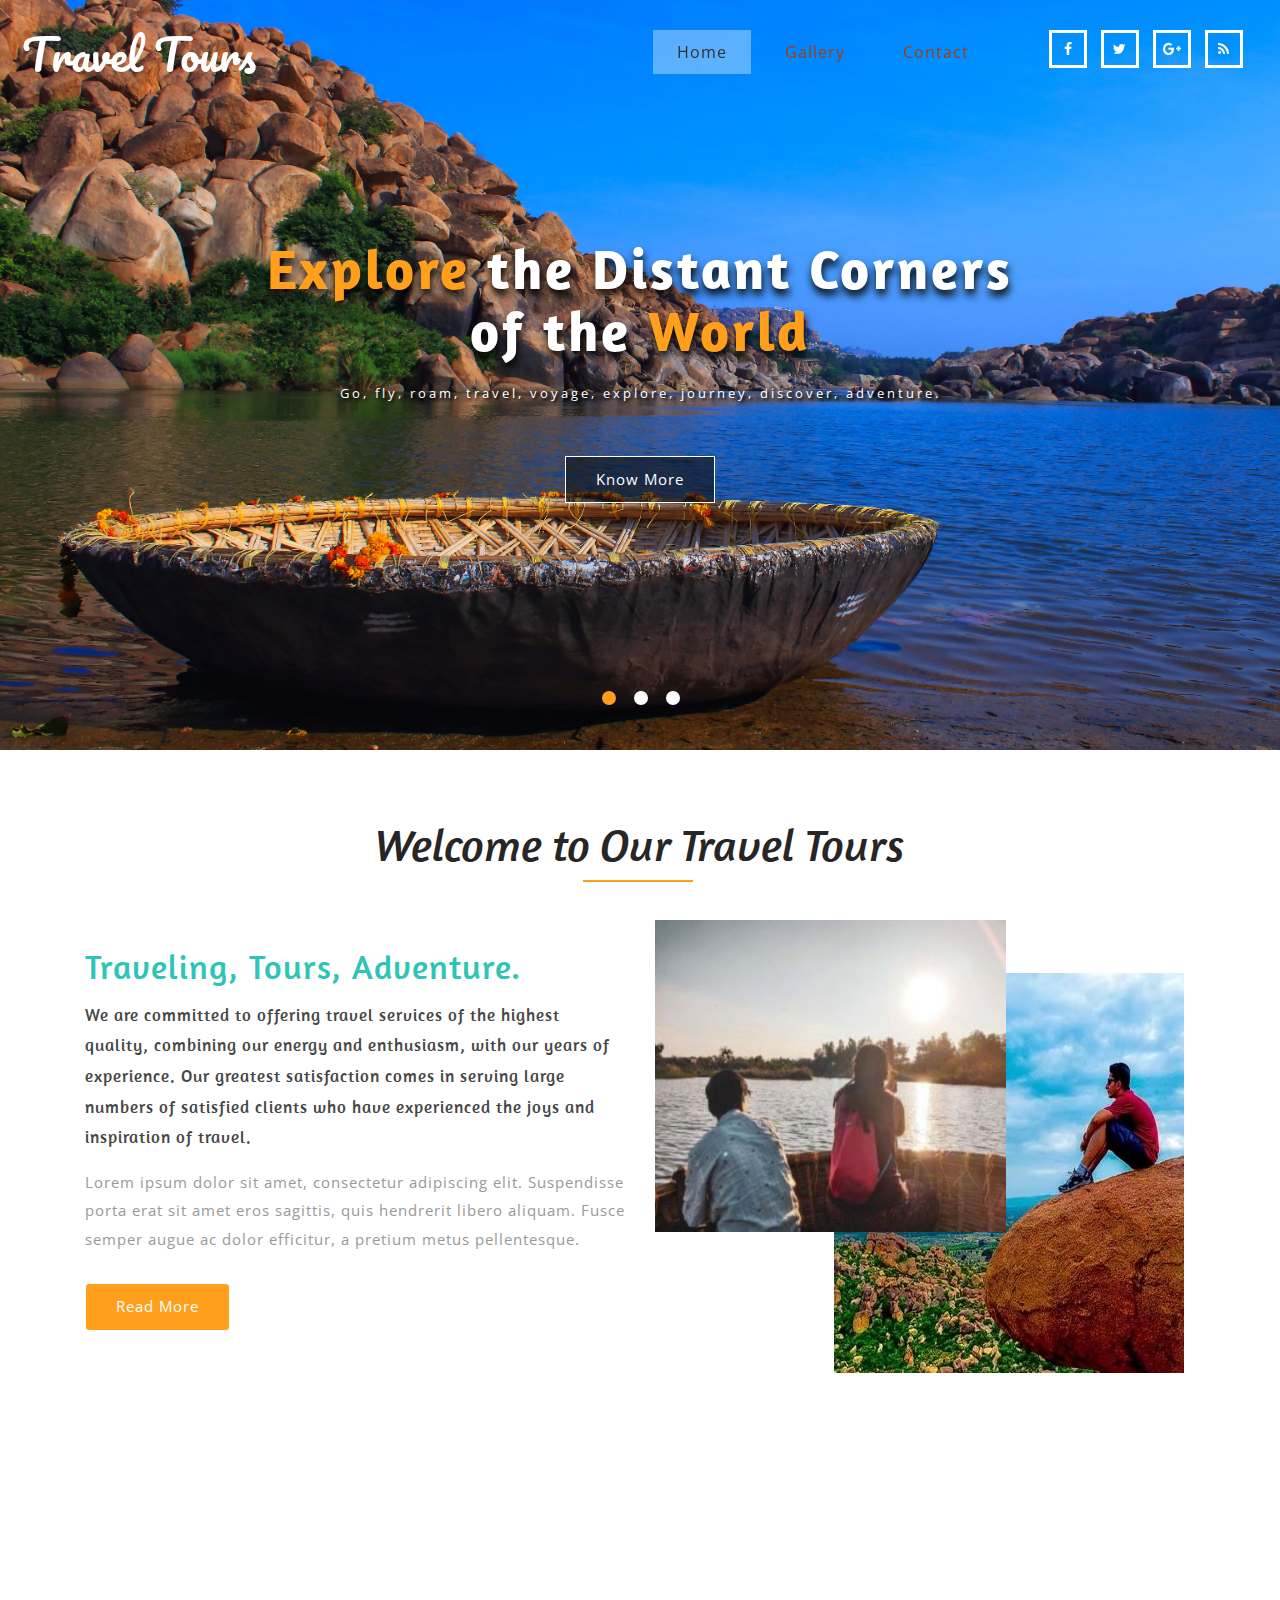
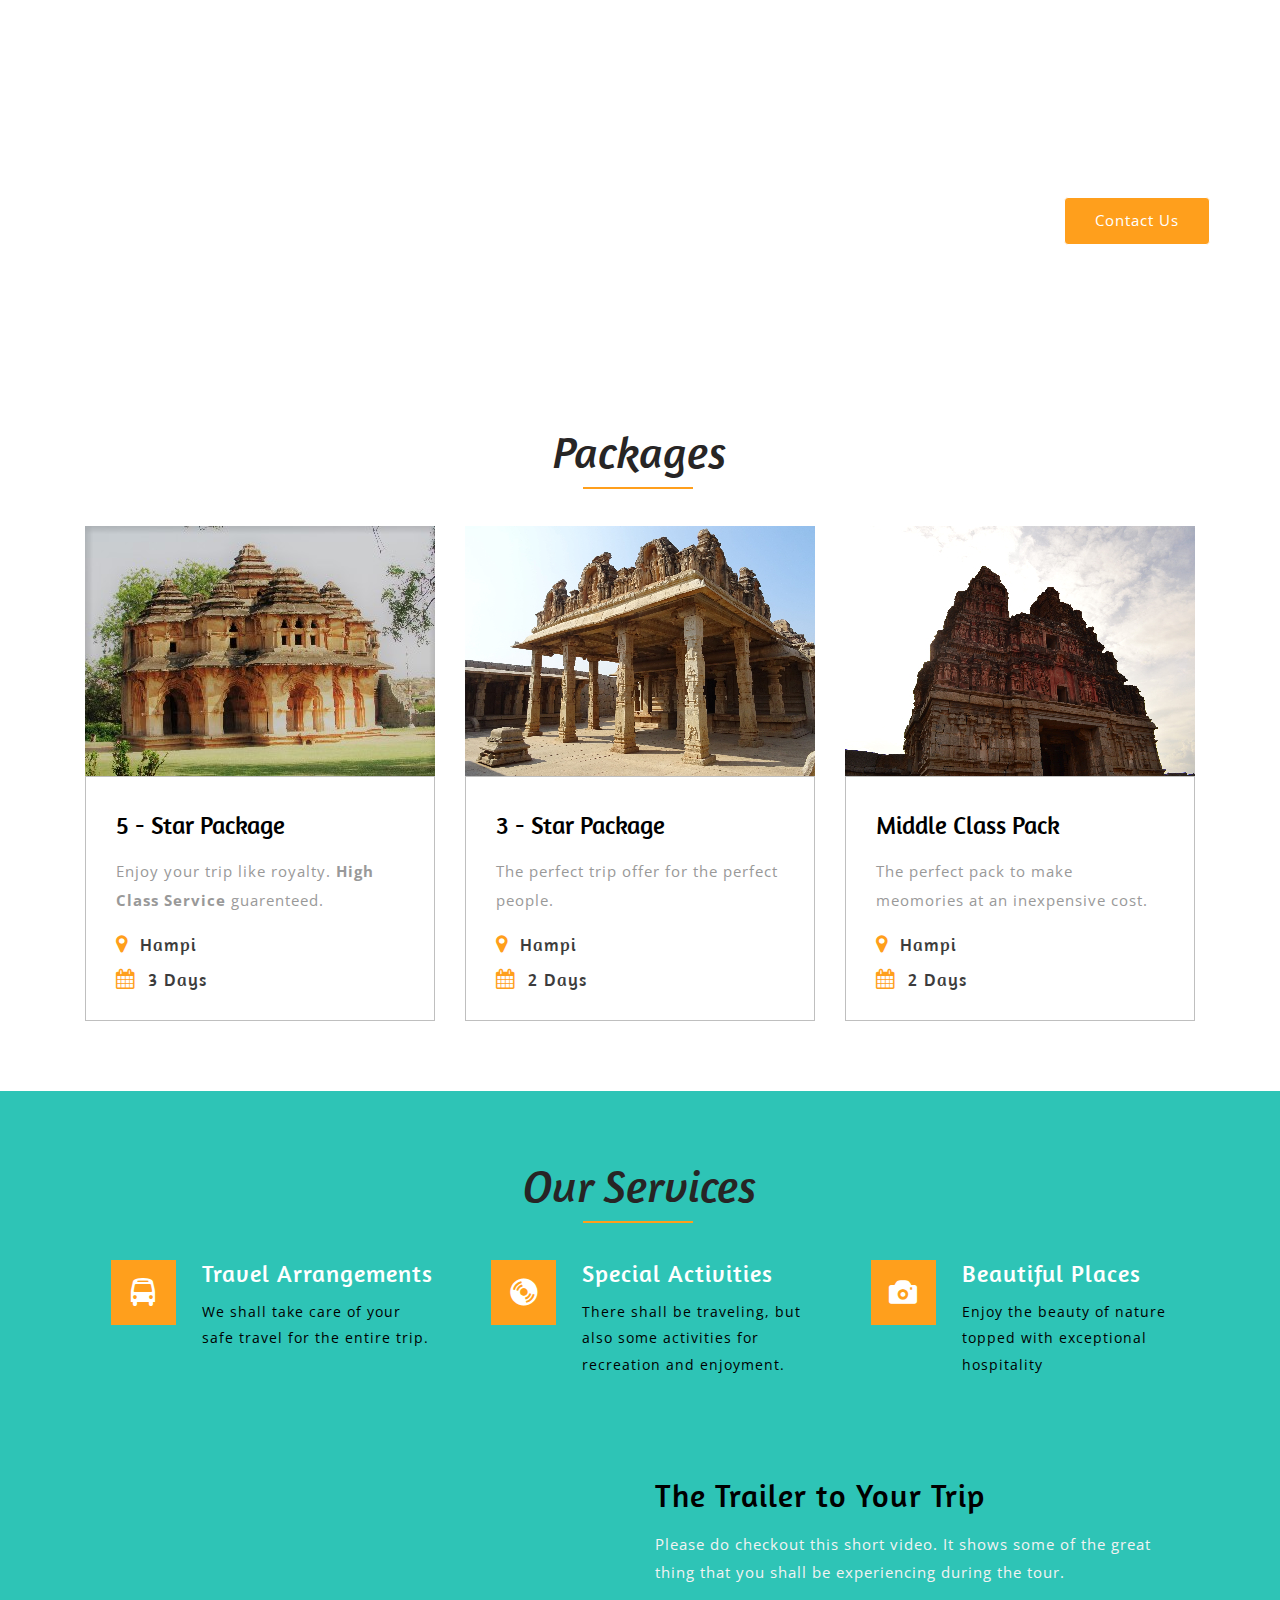
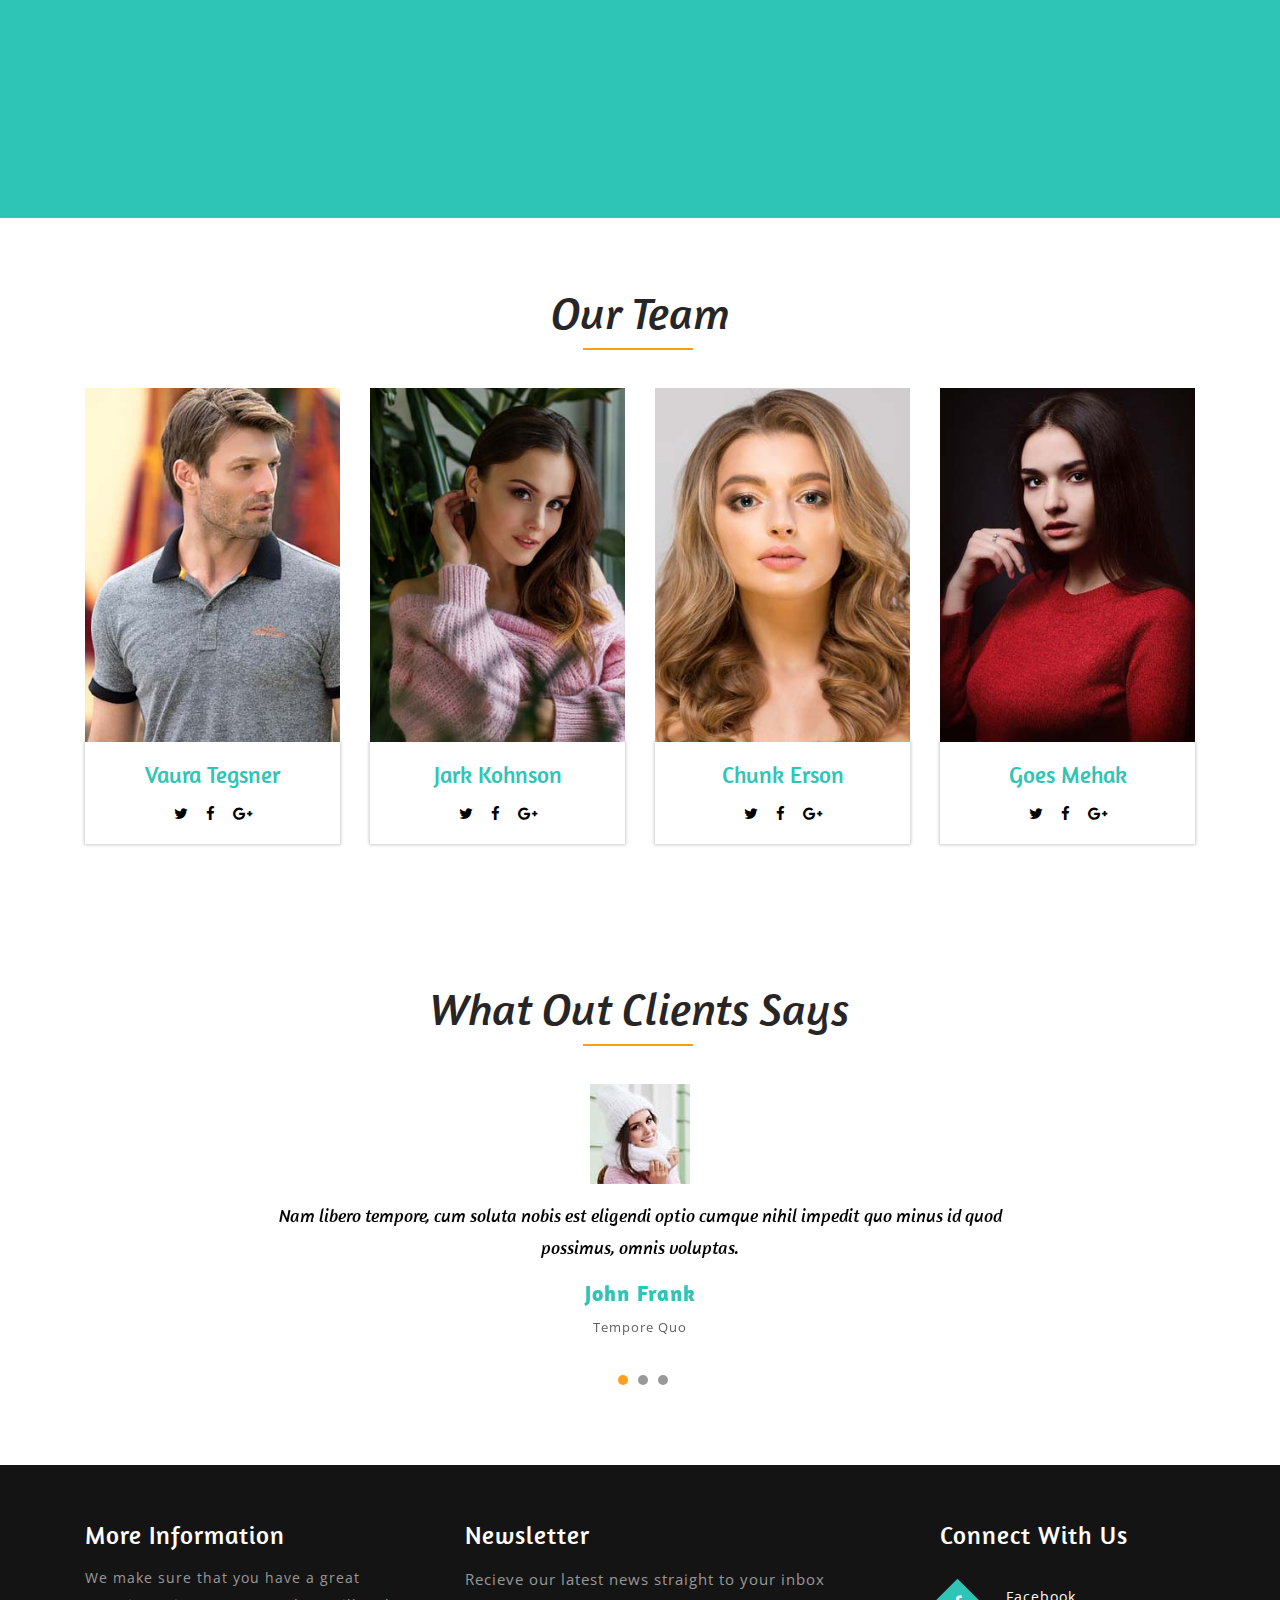
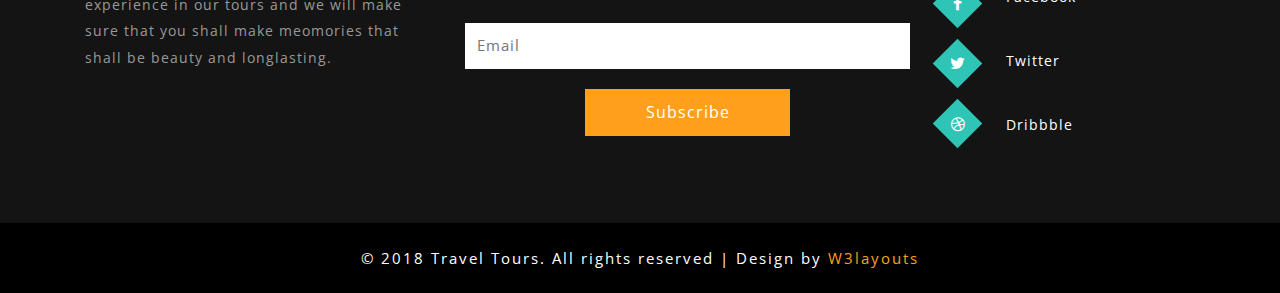
==== index.html @ 4c0ab19a "Add files via upload" ====
<!--
Author: W3layouts
Author URL: http://w3layouts.com
License: Creative Commons Attribution 3.0 Unported
License URL: http://creativecommons.org/licenses/by/3.0/
-->

<!DOCTYPE html>
<html lang="zxx">

<head>
	<title>Travel Tours Travel Category Bootstrap Responsive Web Template | Home :: W3layouts</title>
	<!-- Meta tag Keywords -->
	<meta name="viewport" content="width=device-width, initial-scale=1">
	<meta charset="UTF-8" />
	<meta name="keywords" content="Travel Tours Responsive web template, Bootstrap Web Templates, Flat Web Templates, Android Compatible web template, Smartphone Compatible web template, free webdesigns for Nokia, Samsung, LG, SonyEricsson, Motorola web design"
	/>
	<script>
		addEventListener("load", function () {
			setTimeout(hideURLbar, 0);
		}, false);

		function hideURLbar() {
			window.scrollTo(0, 1);
		}
	</script>
	<!--// Meta tag Keywords -->

	<!-- Custom-Files -->
	<link rel="stylesheet" href="css/bootstrap.css">
	<!-- Bootstrap-Core-CSS -->
	<link rel="stylesheet" href="css/style.css" type="text/css" media="all" />
	<!-- Style-CSS -->
	<link href="css/font-awesome.css" rel="stylesheet">
	<!-- Font-Awesome-Icons-CSS -->
	<!-- //Custom-Files -->

	<!-- Web-Fonts -->
	<link href="//fonts.googleapis.com/css?family=Pacifico&amp;subset=cyrillic,latin-ext,vietnamese" rel="stylesheet">
	<link href="//fonts.googleapis.com/css?family=Amaranth:400,400i,700,700i" rel="stylesheet">
	<link href="//fonts.googleapis.com/css?family=Open+Sans:300,300i,400,400i,600,600i,700,700i,800,800i" rel="stylesheet">
	<!-- //Web-Fonts -->

</head>

<body>
	<!-- header -->
	<div class="header-w3l">
		<!-- navigation -->
		<div class="nav-agile">
			<nav class="navbar navbar-default">
				<div class="navbar-header logo-w3layouts">
					<button type="button" class="navbar-toggle collapsed" data-toggle="collapse" data-target="#bs-example-navbar-collapse-1">
						<span class="sr-only">Toggle navigation</span>
						<span class="icon-bar"></span>
						<span class="icon-bar"></span>
						<span class="icon-bar"></span>
					</button>
					<!-- logo -->
					<h1>
						<a href="index.html">Travel Tours</a>
					</h1>
					<!-- //logo -->
				</div>
				<!-- navbar-header -->
				<div class="collapse navbar-collapse" id="bs-example-navbar-collapse-1">
					<div class="w3l-navtop">
						<ul class="nav navbar-nav navbar-right">
							<li>
								<a href="index.html" class="active">Home</a>
							</li>
							<li>
								<a href="gallery.html">Gallery</a>
							</li>
							<li>
								<a href="contact.html">Contact</a>
							</li>
						</ul>
					</div>
					<!-- social icons -->
					<div class="social-icons">
						<ul>
							<li>
								<a href="#" class="fa fa-facebook icon-border facebook"> </a>
							</li>
							<li>
								<a href="#" class="fa fa-twitter icon-border twitter"> </a>
							</li>
							<li>
								<a href="#" class="fa fa-google-plus icon-border googleplus"> </a>
							</li>
							<li>
								<a href="#" class="fa fa-rss icon-border rss"> </a>
							</li>
						</ul>
					</div>
					<!-- //social icons -->
					<div class="clearfix"> </div>
				</div>
			</nav>
			<div class="clearfix"> </div>
		</div>
	</div>
	<!-- //navigation -->
	<!-- //header -->
	
	<!-- banner -->
	<!-- banner-slider -->
	<div class="w3l_banner_info">
		<div class="slider">
			<div class="callbacks_container">
				<ul class="rslides" id="slider3">
					<li>
						<div class="slider-img">
							<div class="slider_banner_info">
								<h4>
									<span>Explore</span> the Distant Corners of the
									<span>World</span>
								</h4>
								<p>Go, fly, roam, travel, voyage, explore, journey, discover, adventure.</p>
								<div class="readmore-w3-agileits">
									<a href="#" data-toggle="modal" data-target="#myModal1">Know More</a>
								</div>
							</div>
						</div>
					</li>
					<li>
						<div class="slider-img-2">
							<div class="slider_banner_info">
								<h4>
									<span>Explore</span> the Distant Corners of the
									<span>World</span>
								</h4>
								<p>Go, fly, roam, travel, voyage, explore, journey, discover, adventure.</p>
								<div class="readmore-w3-agileits">
									<a href="#" data-toggle="modal" data-target="#myModal1">Know More</a>
								</div>
							</div>
						</div>
					</li>
					<li>
						<div class="slider-img-3">
							<div class="slider_banner_info">
								<h4>
									<span>Explore</span> the Distant Corners of the
									<span>World</span>
								</h4>
								<p>Go, fly, roam, travel, voyage, explore, journey, discover, adventure.</p>
								<div class="readmore-w3-agileits">
									<a href="#" data-toggle="modal" data-target="#myModal1">Know More</a>
								</div>
							</div>
						</div>
					</li>
				</ul>
			</div>
		</div>
	</div>
	<!-- //banner-slider -->
	<!-- modal (popup) -->
	<div class="modal fade" id="myModal1" tabindex="-1" role="dialog">
		<div class="modal-dialog">
			<!-- Modal content-->
			<div class="modal-content">
				<div class="modal-header">
					<button type="button" class="close" data-dismiss="modal">&times;</button>
					<h4>Travel Tours</h4>`
					<p>Lorem ipsum dolor sit amet</p>
					<img src="images/2.jpg" alt="" />
					<span>Lorem ipsum dolor sit amet, Sed ut perspiciatis unde omnis iste natus error sit voluptatem , eaque ipsa quae ab illo
						inventore veritatis et quasi architecto beatae vitae dicta sunt explicabo.accusantium doloremque laudantium, totam
						rem aperiamconsectetur adipiscing elit, sed do eiusmod tempor incididunt ut labore et dolore magna aliqua.</span>
				</div>
			</div>
		</div>
	</div>
	<!-- //modal (popup) -->
	<!-- //banner -->

	<!-- welcome -->
	<div class="welcome" id="about">
		<div class="container">
			<h3 class="title">Welcome to Our Travel Tours</h3>
			<div class="col-md-6 welcome-left">
				<h3>Traveling, Tours, Adventure.</h3>
				<h4>We are committed to offering travel services of the highest quality, combining our energy and enthusiasm, with our years
					of experience. Our greatest satisfaction comes in serving large numbers of satisfied clients who have experienced the
					joys and inspiration of travel.</h4>
				<p>Lorem ipsum dolor sit amet, consectetur adipiscing elit. Suspendisse porta erat sit amet eros sagittis, quis hendrerit
					libero aliquam. Fusce semper augue ac dolor efficitur, a pretium metus pellentesque.</p>
				<div class="readmore-w3-agileits about-read">
					<a href="#" data-toggle="modal" data-target="#myModal1">Read More</a>
				</div>
			</div>
			<div class="col-md-6 welcome-right">
				<div class="welcome-right-top">
					<img src="images/ab.jpg" alt="Beauty">
				</div>
				<div class="welcome-right-bottom">
					<img src="images/ab1.jpg" alt="Beauty">
				</div>
				<div class="clearfix"> </div>
			</div>
			<div class="clearfix"> </div>
		</div>
	</div>
	<!-- //welcome -->

	<!-- middle section -->
	<div class="middle-w3l">
		<div class="container">
			<div class="middle-left-w3l">
				<h4>Find Travel Perfection With the Professionalism of Experts</h4>
				<p>Go, fly, roam, travel, voyage, explore, journey, discover, adventure.</p>
				<div class="readmore-w3-agileits about-read">
					<a href="contact.html">Contact Us</a>
				</div>
			</div>
		</div>
	</div>
	<!-- //middle section -->

	<!-- tours sectopn -->
	<div class="trips-section">
		<div class="container">
			<h3 class="title">Packages</h3>
			<div class="col-xs-4 exce-grid1-mmstyle">
				<img src="images/k1.jpg" alt="">
				<div class="grid-ec1">
					<h3>5 - Star Package</h3>
					<p>Enjoy your trip like royalty. <b>High Class Service</b> guarenteed.</p>
					<h4>
						<i class="fa fa-map-marker"></i>Hampi</h4>
					<h4 class="w3l-name">
						<i class="fa fa-calendar"></i>3 Days</h4>
				</div>
			</div>
			<div class="col-xs-4 exce-grid1-mmstyle">
				<img src="images/k2.jpg" alt="">
				<div class="grid-ec1">
					<h3>3 - Star Package</h3>
					<p>The perfect trip offer for the perfect people.
					</p>
					<h4>
						<i class="fa fa-map-marker"></i>Hampi</h4>
					<h4 class="w3l-name">
						<i class="fa fa-calendar"></i>2 Days</h4>
				</div>
			</div>
			<div class="col-xs-4 exce-grid1-mmstyle">
				<img src="images/k3.jpg" alt="">
				<div class="grid-ec1">
					<h3>Middle Class Pack</h3>
					<p>The perfect pack to make meomories at an inexpensive cost.</p>
					<h4>
						<i class="fa fa-map-marker"></i>Hampi</h4>
					<h4 class="w3l-name">
						<i class="fa fa-calendar"></i>2 Days</h4>
				</div>
			</div>
			<div class="clearfix"></div>
		</div>
	</div>
	<!-- //tours sectopn -->

	<!-- services -->
	<div class="wthree_services" id="services">
		<div class="container">
			<h3 class="title">Our Services</h3>
			<div class="col-md-4 wthree_services_left">
				<div class="col-xs-4 wthree_services_left_grid">
					<div class="wthree_services_left_grid1">
						<i class="		fa fa-bus" aria-hidden="true"></i>
					</div>
				</div>
				<div class="col-xs-8 wthree_services_left_grid_left">
					<h3>Travel Arrangements</h3>
					<p>We shall take care of your safe travel for the entire trip.</p>
				</div>
				<div class="clearfix"> </div>
			</div>
			<div class="col-md-4 wthree_services_left mid-w3l">
				<div class="col-xs-4 w3l_banner_info_left_grid">
					<div class="wthree_services_left_grid1">
						<i class="glyphicon glyphicon-cd" aria-hidden="true"></i>
					</div>
				</div>
				<div class="col-xs-8 wthree_services_left_grid_left">
					<h3>Special Activities</h3>
					<p>There shall be traveling, but also some activities for recreation and enjoyment. </p>
				</div>
				<div class="clearfix"> </div>
			</div>
			<div class="col-md-4 wthree_services_left">
				<div class="col-xs-4 wthree_services_left_grid">
					<div class="wthree_services_left_grid1">
						<i class="glyphicon glyphicon-camera" aria-hidden="true"></i>
					</div>
				</div>
				<div class="col-xs-8 wthree_services_left_grid_left">
					<h3>Beautiful Places</h3>
					<p>Enjoy the beauty of nature topped with exceptional hospitality</p>
				</div>
				<div class="clearfix"> </div>
			</div>
			<div class="clearfix"> </div>
			<!-- another-section -->
			<div class="wthree_about_grids">
				<div class="col-md-6 wthree_about_grid_right">
					<iframe src="https://player.vimeo.com/video/71319358?badge=0"></iframe>
				</div>
				<div class="col-md-6 wthree_about_grid_left">
					<h3>The Trailer to Your Trip</h3>
					<p>Please do checkout this short video. It shows some of the great thing that you shall be experiencing during the tour.
					</p>
				</div>
				<div class="clearfix"> </div>
			</div>
			<!-- //another-section -->
		</div>
	</div>
	<!-- //services -->

	<!-- about-team -->
	<div class="team">
		<div class="container">
			<h3 class="title">Our Team</h3>
			<div class="team-row-agileinfo">
				<div class="col-md-3 col-sm-3 col-xs-6 team-grids">
					<div class="thumbnail team-agileits">
						<img src="images/t1.jpg" class="img-responsive" alt="" />
						<div class="effectd-caption">
							<h4>Vaura Tegsner</h4>
							<div class="social-lsicon">
								<a href="#" class="social-button twitter">
									<span class="fa fa-twitter"></span>
								</a>
								<a href="#" class="social-button facebook">
									<span class="fa fa-facebook"></span>
								</a>
								<a href="#" class="social-button google">
									<span class="fa fa-google-plus"></span>
								</a>
							</div>
						</div>
					</div>
				</div>
				<div class="col-md-3 col-sm-3 col-xs-6 team-grids">
					<div class="thumbnail team-agileits">
						<img src="images/t2.jpg" class="img-responsive" alt="" />
						<div class="effectd-caption">
							<h4>Jark Kohnson</h4>
							<div class="social-lsicon">
								<a href="#" class="social-button twitter">
									<span class="fa fa-twitter"></span>
								</a>
								<a href="#" class="social-button facebook">
									<span class="fa fa-facebook"></span>
								</a>
								<a href="#" class="social-button google">
									<span class="fa fa-google-plus"></span>
								</a>
							</div>
						</div>
					</div>
				</div>
				<div class="col-md-3 col-sm-3 col-xs-6 team-grids">
					<div class="thumbnail team-agileits">
						<img src="images/t3.jpg" class="img-responsive" alt="" />
						<div class="effectd-caption">
							<h4>Chunk Erson</h4>
							<div class="social-lsicon">
								<a href="#" class="social-button twitter">
									<span class="fa fa-twitter"></span>
								</a>
								<a href="#" class="social-button facebook">
									<span class="fa fa-facebook"></span>
								</a>
								<a href="#" class="social-button google">
									<span class="fa fa-google-plus"></span>
								</a>
							</div>
						</div>
					</div>
				</div>
				<div class="col-md-3 col-sm-3 col-xs-6 team-grids">
					<div class="thumbnail team-agileits">
						<img src="images/t4.jpg" class="img-responsive" alt="" />
						<div class="effectd-caption">
							<h4>Goes Mehak</h4>
							<div class="social-lsicon">
								<a href="#" class="social-button twitter">
									<span class="fa fa-twitter"></span>
								</a>
								<a href="#" class="social-button facebook">
									<span class="fa fa-facebook"></span>
								</a>
								<a href="#" class="social-button google">
									<span class="fa fa-google-plus"></span>
								</a>
							</div>
						</div>
					</div>
				</div>
				<div class="clearfix"> </div>
			</div>
		</div>
	</div>
	<!-- //about-team -->

	<!-- testimonials -->
	<div class="testimonials">
		<div class="container">
			<h3 class="title">What Out Clients Says</h3>
			<div class="w3_testimonials_grids">
				<section class="slider">
					<div class="flexslider">
						<ul class="slides">
							<li>
								<div class="w3_testimonials_grid">
									<img src="images/te1.jpg" alt=" " class="img-responsive" />
									<h4>
										<i>
											Nam libero tempore, cum soluta nobis est eligendi optio cumque nihil impedit quo minus id quod possimus, omnis voluptas.
										</i>
									</h4>
									<h5>John Frank</h5>
									<p>Tempore Quo</p>
								</div>
							</li>
							<li>
								<div class="w3_testimonials_grid">
									<img src="images/te2.jpg" alt=" " class="img-responsive" />
									<h4>
										<i>
											Nam libero tempore, cum soluta nobis est eligendi optio cumque nihil impedit quo minus id quod possimus, omnis voluptas.

										</i>
									</h4>
									<h5>Michael Doe</h5>
									<p>Maxime Omni</p>
								</div>
							</li>
							<li>
								<div class="w3_testimonials_grid">
									<img src="images/te3.jpg" alt=" " class="img-responsive" />
									<h4>
										<i>
											Nam libero tempore, cum soluta nobis est eligendi optio cumque nihil impedit quo minus id quod possimus, omnis voluptas.

										</i>
									</h4>
									<h5>Thomas Carl</h5>
									<p>Placeat Quo</p>
								</div>
							</li>
						</ul>
					</div>
				</section>

			</div>
		</div>
	</div>
	<!-- //testimonials -->

	<!-- footer -->
	<div class="footer">
		<div class="container">
			<div class="footer-row w3layouts-agile">
				<div class="col-md-4 col-xs-4 footer-grids">
					<h2>More Information</h2>
					<p class="footer-one-w3ls">We make sure that you have a great experience in our tours and we will make sure that you shall make meomories that shall be beauty and longlasting.  </p>
				</div>
				<div class="col-md-5 col-xs-5 footer-grids w3l-agileits">
					<h3>Newsletter</h3>
					<p>Recieve our latest news straight to your inbox</p>
					<form action="#" method="post">
						<input type="email" placeholder="Email" name="email" required="">
						<input type="submit" value="Subscribe" />
					</form>
				</div>
				<div class="col-md-3 col-xs-3 footer-grids social-agileits">
					<h3>Connect With Us</h3>
					<div class="social-w3l">
						<ul>
							<li>
								<a href="#" class="wthree_facebook">
									<i class="fa fa-facebook" aria-hidden="true"></i>
								</a>
							</li>
							<li>
								<a href="#" class="wthree_twitter">
									<i class="fa fa-twitter" aria-hidden="true"></i>
								</a>
							</li>
							<li>
								<a href="#" class="wthree_dribbble">
									<i class="fa fa-dribbble" aria-hidden="true"></i>
								</a>
							</li>
						</ul>
					</div>
					<div class="social-w3r">
						<ul>
							<li>
								<a href="#">Facebook</a>
							</li>
							<li>
								<a href="#">Twitter</a>
							</li>
							<li>
								<a href="#">Dribbble</a>
							</li>
						</ul>
					</div>
				</div>
				<div class="clearfix"> </div>
			</div>
		</div>
	</div>
	<!-- copyright -->
	<div class="copy-section">
		<p>© 2018 Travel Tours. All rights reserved | Design by
			<a href="http://w3layouts.com">W3layouts</a>
		</p>
	</div>
	<!-- //copyright -->
	<!-- //footer -->


	<!-- Js files -->
	<!-- JavaScript -->
	<script src="js/jquery-2.2.3.min.js"></script>
	<!-- Default-JavaScript-File -->
	<script src="js/bootstrap.js"></script>
	<!-- Necessary-JavaScript-File-For-Bootstrap -->

	<!-- banner Slider -->
	<script src="js/responsiveslides.min.js"></script>
	<script>
		// You can also use "$(window).load(function() {"
		$(function () {
			// Slideshow 4
			$("#slider3").responsiveSlides({
				auto: true,
				pager: true,
				nav: false,
				speed: 500,
				namespace: "callbacks",
				before: function () {
					$('.events').append("<li>before event fired.</li>");
				},
				after: function () {
					$('.events').append("<li>after event fired.</li>");
				}
			});

		});
	</script>
	<!-- //banner Slider -->

	<!-- flexSlider (for testimonials) -->
	<link rel="stylesheet" href="css/flexslider.css" type="text/css" media="screen" property="" />
	<script defer src="js/jquery.flexslider.js"></script>
	<script>
		$(window).load(function () {
			$('.flexslider').flexslider({
				animation: "slide",
				start: function (slider) {
					$('body').removeClass('loading');
				}
			});
		});
	</script>
	<!-- //flexSlider (for testimonials) -->

	<!-- smooth scrolling -->
	<script src="js/SmoothScroll.min.js"></script>
	<!-- //smooth scrolling -->

	<!-- start-smoth-scrolling -->
	<script src="js/move-top.js"></script>
	<script src="js/easing.js"></script>
	<script>
		jQuery(document).ready(function ($) {
			$(".scroll").click(function (event) {
				event.preventDefault();
				$('html,body').animate({
					scrollTop: $(this.hash).offset().top
				}, 1000);
			});
		});
	</script>
	<!-- start-smoth-scrolling -->

	<!-- smooth scrolling-bottom-to-top -->
	<script>
		$(document).ready(function () {
			/*
				var defaults = {
				containerID: 'toTop', // fading element id
				containerHoverID: 'toTopHover', // fading element hover id
				scrollSpeed: 1200,
				easingType: 'linear' 
				};
			*/
			$().UItoTop({
				easingType: 'easeOutQuart'
			});
		});
	</script>
	<a href="#" id="toTop" style="display: block;">
		<span id="toTopHover" style="opacity: 1;"> </span>
	</a>
	<!-- //smooth scrolling-bottom-to-top -->
	<!-- //Js files -->

</body>

</html>
---- css/style.css ----
/*--
Author: W3layouts
Author URL: http://w3layouts.com
License: Creative Commons Attribution 3.0 Unported
License URL: http://creativecommons.org/licenses/by/3.0/
--*/

/*-- Reset Code --*/

body {
  padding: 0;
  margin: 0;
  background: #fff;
  font-family: "Open Sans", sans-serif;
}

body a {
  transition: 0.5s all;
  -webkit-transition: 0.5s all;
  -moz-transition: 0.5s all;
  -o-transition: 0.5s all;
  -ms-transition: 0.5s all;
  text-decoration: none;
}

body a:hover {
  text-decoration: none;
}

body a:focus,
a:hover {
  text-decoration: none;
}

input[type="button"],
input[type="submit"] {
  transition: 0.5s all;
  -webkit-transition: 0.5s all;
  -moz-transition: 0.5s all;
  -o-transition: 0.5s all;
  -ms-transition: 0.5s all;
}

h1,
h2,
h3,
h4,
h5,
h6 {
  margin: 0;
  padding: 0;
  font-family: "Amaranth", sans-serif;
}

p {
  margin: 0;
  padding: 0;
  font-family: "Open Sans", sans-serif;
  font-size: 15px;
  letter-spacing: 1px;
  line-height: 1.9;
  color: #999;
}

ul,
ol {
  margin: 0;
  padding: 0;
}

label {
  margin: 0;
}

a:focus,
a:hover {
  text-decoration: none;
  outline: none;
}

/*-- //Reset Code --*/

/*-- header --*/

.header-w3l {
  position: absolute;
  z-index: 999;
  width: 100%;
  margin-top: 30px;
}

/*-- logo --*/

.logo-w3layouts h1 a {
  color: #fff;
  font-size: 43px;
  font-family: "Pacifico", cursive;
  margin-left: 22px;
  display: inline-block;
}

/*-- //logo --*/

.w3l-navtop {
  float: left;
  width: 60%;
}

.navbar-default {
  background: none;
  border: none;
}

.navbar-default .navbar-nav > .active > a,
.navbar-default .navbar-nav > .active > a:hover,
.navbar-default .navbar-nav > .active > a:focus {
  color: #99abd5;
  background: none !important;
}

.navbar-default .navbar-nav > li > a {
  font-size: 16px;
  color: rgb(165, 60, 11);
  letter-spacing: 1px;
  padding: 12px 24px;
  margin: 0 5px;
}

.navbar-default .navbar-nav > li > a:hover,
.navbar-default .navbar-nav > li > a:focus,
.navbar-default .navbar-nav li a.active {
  color: rgb(49, 47, 47);
  background: rgba(253, 251, 251, 0.36);
}

.navbar-right {
  margin-right: 0px;
}

.navbar-collapse {
  padding: 0;
}

/*-- nav-effect --*/

.nav > li {
  border-right: none;
}

.navbar-nav > li > .dropdown-menu {
  margin-top: 10px;
}

.dropdown-menu li a.active {
  background-color: #2ec4b6 !important;
}

/*-- //nav-effect --*/

.navbar-default .navbar-brand {
  color: #fff;
}

.navbar-default .navbar-brand:hover,
.navbar-default .navbar-brand:focus {
  color: #fff;
  background-color: transparent;
}

.navbar-brand {
  height: initial;
  padding: 0;
  font-size: 18px;
  line-height: initial;
}

.navbar {
  margin-bottom: 0;
}

.agile_short_dropdown {
  border-radius: 0;
  background: #ffffff;
  text-align: center;
  padding: 0;
  border: none;
}

.agile_short_dropdown li a {
  text-transform: capitalize;
  color: #212121;
  letter-spacing: 1.5px;
  font-size: 14px;
  font-weight: 600;
  padding: 0.8em 0;
  border-bottom: 1px solid #ececef;
}

.agile_short_dropdown > li > a:hover {
  color: #fff;
  text-decoration: none;
  background-color: #2ec4b6;
}

.navbar-default .navbar-nav > .open > a,
.navbar-default .navbar-nav > .open > a:hover,
.navbar-default .navbar-nav > .open > a:focus {
  color: #fff;
  background: rgba(253, 251, 251, 0.36);
}

.navbar-right .dropdown-menu {
  right: -17%;
}

/* navigation */

/*-- social-icons --*/

.social-icons {
  float: right;
  width: 23%;
  text-align: center;
}

.social-icons ul li {
  display: inline-block;
}

.social-icons ul li a.fa {
  font-size: 1em;
  color: #fff;
  line-height: 2.8em;
  text-align: center;
  vertical-align: top;
  overflow: hidden;
  margin: 0 5px;
  width: 38px;
  height: 38px;
}

.icon-border {
  position: relative;
}

.icon-border::before,
.icon-border::after {
  display: block;
  position: absolute;
  top: 0;
  left: 0;
  width: 100%;
  height: 100%;
  content: "";
}

.icon-border::before {
  z-index: 1;
  -webkit-transition: box-shadow 0.3s;
  -moz-transition: box-shadow 0.3s;
  -o-transition: box-shadow 0.3s;
  -ms-transition: box-shadow 0.3s;
  transition: box-shadow 0.3s;
}

.icon-border::before {
  -webkit-box-shadow: inset 0 0 0 3px #fff;
  -moz-box-shadow: inset 0 0 0 3px #fff;
  -o-box-shadow: inset 0 0 0 3px #fff;
  -ms-box-shadow: inset 0 0 0 3px #fff;
  box-shadow: inset 0 0 0 3px #fff;
}

/* facebook */

.icon-border.facebook:hover::before {
  -webkit-box-shadow: inset 0 0 0 48px #3b5998;
  -moz-box-shadow: inset 0 0 0 48px #3b5998;
  -o-box-shadow: inset 0 0 0 48px #3b5998;
  -ms-box-shadow: inset 0 0 0 48px #3b5998;
  box-shadow: inset 0 0 0 48px #3b5998;
}

/* twitter */

.icon-border.twitter:hover::before {
  -webkit-box-shadow: inset 0 0 0 48px #4099ff;
  -moz-box-shadow: inset 0 0 0 48px #4099ff;
  -o-box-shadow: inset 0 0 0 48px #4099ff;
  -ms-box-shadow: inset 0 0 0 48px #4099ff;
  box-shadow: inset 0 0 0 48px #4099ff;
}

/* google plus */

.icon-border.googleplus:hover::before {
  -webkit-box-shadow: inset 0 0 0 48px #d34836;
  -moz-box-shadow: inset 0 0 0 48px #d34836;
  -o-box-shadow: inset 0 0 0 48px #d34836;
  -ms-box-shadow: inset 0 0 0 48px #d34836;
  box-shadow: inset 0 0 0 48px #d34836;
}

/* rss */

.icon-border.rss:hover::before {
  -webkit-box-shadow: inset 0 0 0 48px #ee802f;
  -moz-box-shadow: inset 0 0 0 48px #ee802f;
  -o-box-shadow: inset 0 0 0 48px #ee802f;
  -ms-box-shadow: inset 0 0 0 48px #ee802f;
  box-shadow: inset 0 0 0 48px #ee802f;
}

/*-- //social-icons --*/

/*--banner-slider--*/

.slider-img {
  background: url(../images/2.jpg) no-repeat 0px 0px;
  background-size: cover;
  -webkit-background-size: cover;
  -moz-background-size: cover;
  -o-background-size: cover;
  -ms-background-size: cover;
  min-height: 794px;
}

.slider-img-2 {
  background: url(../images/1.jpg) no-repeat 0px 0px;
  background-size: cover;
  -webkit-background-size: cover;
  -moz-background-size: cover;
  -o-background-size: cover;
  -ms-background-size: cover;
  min-height: 794px;
}

.slider-img-3 {
  background: url(../images/3.jpg) no-repeat 0px 0px;
  background-size: cover;
  -webkit-background-size: cover;
  -moz-background-size: cover;
  -o-background-size: cover;
  -ms-background-size: cover;
  min-height: 794px;
}

.slider_banner_info {
  padding-top: 18em;
  text-align: center;
  width: 60%;
  margin: 0 auto;
}

.slider_banner_info h4 {
  font-size: 60px;
  color: #fff;
  font-weight: 600;
  letter-spacing: 3px;
  text-shadow: 1px 6px 9px #000;
}

.slider_banner_info h4 span {
  color: #ff9f1c;
}

.slider_banner_info p {
  color: #fff;
  font-size: 15px;
  letter-spacing: 3px;
  text-shadow: 2px 2px 3px #000;
  margin: 20px 0 50px;
}

.readmore-w3-agileits a {
  border: 1px solid #fff;
  background: rgba(16, 16, 16, 0.59);
  display: inline-block;
  text-decoration: none;
  color: #fff;
  font-size: 15px;
  letter-spacing: 1px;
  padding: 12px 30px;
  transition: 0.5s all;
  -webkit-transition: 0.5s all;
  -moz-transition: 0.5s all;
  -o-transition: 0.5s all;
  -ms-transition: 0.5s all;
}

.readmore-w3-agileits a:hover {
  color: #fff;
  background: #000;
  transition: 0.5s all;
  -webkit-transition: 0.5s all;
  -moz-transition: 0.5s all;
  -o-transition: 0.5s all;
  -ms-transition: 0.5s all;
}

/*-- model --*/

.modal-header h4 {
  color: #ff9f1c;
  font-size: 34px;
  letter-spacing: 2px;
  text-align: center;
  font-family: "Pacifico", cursive;
}

.modal-header p {
  color: #000;
  font-size: 13px;
  text-align: center;
  margin: 10px 0;
}

.modal-header span {
  font-size: 15px;
  color: #999;
  letter-spacing: 1px;
  line-height: 1.9;
  display: inline-block;
  margin-top: 20px;
}

.modal-header img {
  float: left;
  width: 100%;
}

.modal-header {
  padding: 20px;
}

/*-- //model --*/

/* slider */

#slider2,
#slider3 {
  box-shadow: none;
  -moz-box-shadow: none;
  -webkit-box-shadow: none;
  margin: 0 auto;
}

.rslides_tabs li:first-child {
  margin-left: 0;
}

.rslides_tabs .rslides_here a {
  background: rgba(255, 255, 255, 0.1);
  color: #fff;
  font-weight: bold;
}

.events {
  list-style: none;
}

.callbacks {
  position: relative;
  list-style: none;
  overflow: hidden;
  width: 100%;
  padding: 0;
  margin: 0;
}

.callbacks li {
  position: absolute;
  width: 100%;
}

.callbacks img {
  position: relative;
  z-index: 1;
  height: auto;
  border: 0;
}

.callbacks .caption {
  display: block;
  position: absolute;
  z-index: 2;
  font-size: 20px;
  text-shadow: none;
  color: #fff;
  left: 0;
  right: 0;
  padding: 10px 20px;
  margin: 0;
  max-width: none;
  top: 10%;
  text-align: center;
}

.callbacks_nav {
  position: absolute;
  -webkit-tap-highlight-color: rgba(0, 0, 0, 0);
  bottom: -35%;
  left: 0;
  z-index: 3;
  text-indent: -9999px;
  overflow: hidden;
  text-decoration: none;
  width: 32px;
  height: 32px;
  display: none;
}

.callbacks_nav:hover {
  opacity: 0.5;
}

.callbacks_nav.next {
  left: auto;
  left: 51%;
}

.callbacks_nav.prev {
  right: auto;
  background-position: left top;
  left: 46%;
}

#slider3-pager a {
  display: inline-block;
}

#slider3-pager span {
  float: left;
}

#slider3-pager span {
  width: 100px;
  height: 15px;
  background: #fff;
  display: inline-block;
  border-radius: 30em;
  opacity: 0.6;
}

#slider3-pager .rslides_here a {
  background: #fff;
  border-radius: 30em;
  opacity: 1;
}

#slider3-pager a {
  padding: 0;
}

#slider3-pager li {
  display: inline-block;
}

.rslides {
  position: relative;
  list-style: none;
  overflow: hidden;
  width: 100%;
  padding: 0;
}

.rslides li {
  -webkit-backface-visibility: hidden;
  position: absolute;
  display: none;
  width: 100%;
  left: 0;
  top: 0;
}

.rslides li {
  position: relative;
  display: block;
  float: left;
}

.rslides img {
  height: auto;
  border: 0;
}

.slider {
  position: relative;
}

.callbacks_tabs {
  list-style: none;
  position: absolute;
  bottom: 6%;
  left: 47%;
  padding: 0;
  margin: 0;
  z-index: 990;
  display: block;
  text-align: center;
}

.slider-top span {
  font-weight: 600;
}

.callbacks_tabs li {
  display: inline-block;
  margin: 0 5px;
}

/*----*/

.callbacks_tabs a {
  visibility: hidden;
}

.callbacks_tabs a:after {
  content: "\f111";
  font-size: 0;
  font-family: FontAwesome;
  visibility: visible;
  display: block;
  height: 14px;
  width: 14px;
  display: inline-block;
  background: #fff;
  border-radius: 50%;
  -webkit-border-radius: 50%;
  -o-border-radius: 50%;
  -moz-border-radius: 50%;
  -ms-border-radius: 50%;
}

.callbacks_here a:after {
  background: #ff9f1c;
}

/*-- //Slider --*/

/*-- welcome --*/

.welcome {
  padding: 5em 0 9em;
}

h3.title {
  color: #272525;
  font-size: 45px;
  text-align: center;
  font-style: italic;
  margin-bottom: 50px;
  position: relative;
}

h3.title:before {
  content: "";
  background: #ff9f1c;
  position: absolute;
  width: 110px;
  height: 2px;
  bottom: -25%;
  left: 45%;
}

.welcome-right {
  position: relative;
}

.welcome-left {
  margin-top: 2em;
}

.welcome-left h3 {
  color: #2ec4b6;
  font-size: 36px;
  letter-spacing: 1px;
}

.welcome-left h4 {
  color: #464646;
  font-size: 17px;
  line-height: 1.8;
  margin: 15px 0;
  letter-spacing: 1px;
}

.readmore-w3-agileits.about-read a {
  background: #ff9f1c;
  margin-top: 30px;
  border-radius: 4px;
}

.readmore-w3-agileits.about-read a:hover {
  background: #000;
}

.welcome-right-top img {
  width: 65%;
}

.welcome-right-bottom {
  position: absolute;
  top: 17%;
  z-index: -1;
  left: 34%;
}

.welcome-right-bottom img {
  width: 100%;
}

/*-- middle section --*/

.middle-w3l {
  background: url(../images/bg1.jpg) no-repeat fixed;
  background-size: cover;
  -webkit-background-size: cover;
  -moz-background-size: cover;
  -o-background-size: cover;
  -moz-background-size: cover;
  padding: 10em 0 8em;
}

.middle-left-w3l {
  text-align: right;
  width: 70%;
  float: right;
}

.middle-left-w3l h4 {
  color: #fff;
  font-size: 40px;
  line-height: 1.4;
}

.middle-left-w3l p {
  color: #fff;
  margin: 10px 0 20px;
}

/*-- //middle section --*/

/*-- tours section --*/

.trips-section,
.wthree_services,
.testimonials,
.team,
.w3_wthree_agileits_icons,
.typo,
.gallery,
.contact {
  padding: 5em 0;
}

.exce-grid1-mmstyle img {
  width: 100%;
}

.grid-ec1 {
  padding: 30px;
  border: 1px solid rgba(0, 0, 0, 0.25);
}

.grid-ec1 h3 {
  color: #000;
  font-size: 25px;
  line-height: 1.4;
}

.exce-grid1-mmstyle p {
  margin: 15px 0 20px;
}

.exce-grid1-mmstyle h4 {
  color: #3c3c3c;
  letter-spacing: 1px;
}

.exce-grid1-mmstyle i {
  color: #ff9f1c;
  font-size: 20px;
  margin-right: 12px;
}

.exce-grid1-mmstyle h4.w3l-name {
  margin-top: 14px;
}

/*-- //tours section --*/

/*-- services --*/

.wthree_services {
  background: #2ec4b6;
}

.wthree_services_left_grid1 {
  width: 65px;
  height: 65px;
  background: #ff9f1c;
  text-align: center;
  margin: 0 auto;
}

.wthree_services_left_grid1 i {
  font-size: 28px;
  color: #fff;
  line-height: 2.3;
}

.wthree_services_left_grid1 {
  transition: 0.5s ease-in;
  -webkit-transition: 0.5s ease-in;
  -moz-transition: 0.5s ease-in;
  -o-transition: 0.5s ease-in;
  -ms-transition: 0.5s ease-in;
}

.wthree_services_left:hover .wthree_services_left_grid1 {
  -webkit-transform: scale(1.1) translateZ(0px);
  transform: scale(1.1) translateZ(0px);
  -moz-transform: scale(1.1) translateZ(0px);
  -o-transform: scale(1.1) translateZ(0px);
  -ms-transform: scale(1.1) translateZ(0px);
  background: #000;
}

.wthree_services_left_grid_left {
  padding: 0;
}

.wthree_services_left_grid_left h3 {
  font-size: 24px;
  color: #fff;
  letter-spacing: 1px;
}

.wthree_services_left_grid_left p {
  color: #000;
  font-size: 14px;
  margin-top: 12px;
}

.wthree_about_grids {
  margin-top: 60px;
}

.wthree_about_grid_right iframe {
  width: 537px;
  height: 305px;
  border: none;
}

.wthree_about_grid_left {
  margin-top: 40px;
}

.wthree_about_grid_left h3 {
  color: #000;
  letter-spacing: 1px;
  font-size: 32px;
}

.wthree_about_grid_left p {
  color: #f3f3f3;
  margin-top: 16px;
}

/*-- //services --*/

/*-- Testimonials --*/

.testimonials span {
  color: #fff;
}

.w3_testimonials_grids {
  margin: 3em auto 0;
  width: 80%;
  text-align: center;
}

.w3_testimonials_grid h4 {
  font-size: 18px;
  color: #000;
  line-height: 1.8;
  margin: 16px auto;
  width: 80%;
}

.w3_testimonials_grid h5 {
  font-weight: 600;
  color: #2ec4b6;
  font-size: 22px;
  letter-spacing: 1px;
}

.w3_testimonials_grid p {
  color: #616060;
  margin-top: 10px;
  font-size: 13px;
}

.w3_testimonials_grid img {
  margin: 0 auto;
}

.w3_testimonials_grid {
  padding-bottom: 4em;
}

.w3_testimonials_grid h4 i img {
  margin: 0 10px !important;
  box-shadow: none;
}

/*-- //Testimonials --*/

/*-- footer --*/

.footer {
  padding: 4em 0;
  background-color: #151414;
}

.footer h3,
.footer h2 {
  color: #fff;
  font-size: 25px;
  margin-bottom: 16px;
  letter-spacing: 1px;
}

p.footer-one-w3ls {
  font-size: 14px;
}

/* newsletter */

.footer-grids form {
  margin-top: 30px;
}

.footer-grids form input[type="email"] {
  width: 100%;
  padding: 12px;
  font-size: 15px;
  color: #000;
  outline: none;
  border: none;
  background: #fff;
  letter-spacing: 1px;
}

.footer-grids form input[type="submit"] {
  width: 46%;
  font-size: 16px;
  color: #fff;
  display: inherit;
  text-align: center;
  margin: 0 auto;
  outline: none;
  padding: 12px;
  border: none;
  letter-spacing: 1px;
  background: #ff9f1c;
  transition: 0.5s all;
  -webkit-transition: 0.5s all;
  -moz-transition: 0.5s all;
  -o-transition: 0.5s all;
  -ms-transition: 0.5s all;
  margin-top: 20px;
}

.footer-grids form input[type="submit"]:hover {
  background: #2ec4b6;
}

/* social icons */

.social-w3l ul li {
  display: block;
  font-weight: 600;
  margin: 1.5em 0em 1.8em;
  text-align: center;
}

.social-w3l ul li a {
  display: block;
  color: #fff;
  text-decoration: none;
  width: 35px;
  height: 35px;
  padding: 4px 0 0 0px;
  background: #2ec4b6;
  transform: rotate(45deg);
  line-height: 2em;
}

.social-w3l ul li a:hover {
  background: #fff;
  color: #2ec4b6;
}

.social-w3l {
  text-align: left;
  float: left;
  width: 26%;
}

.social-w3lr {
  float: right;
  width: 50%;
}

.social-w3l ul li a i {
  transform: rotate(-45deg);
  font-size: 16px;
}

.social-w3r ul li a {
  color: #fff;
  letter-spacing: 1px;
  margin: 22px 0;
  display: inline-block;
}

.social-w3r ul li {
  display: block;
}

/*-- copyright-starts-here --*/

.copy-section {
  padding: 1.5em 0;
  background: #000;
  text-align: center;
}

.copy-section p {
  font-size: 15px;
  color: #fff;
  letter-spacing: 2px;
}

.copy-section a {
  color: #ff9f1c;
}

/*-- //copyright-ends-here --*/

/*--//footer--*/

/*-- bottom-to-top --*/

#toTop {
  display: none;
  text-decoration: none;
  position: fixed;
  bottom: 24px;
  right: 1%;
  overflow: hidden;
  width: 64px;
  height: 64px;
  border: none;
  text-indent: 100%;
  background: url("../images/up.png") no-repeat 0px 0px;
}

#toTopHover {
  width: 64px;
  height: 64px;
  display: block;
  overflow: hidden;
  float: right;
  opacity: 0;
  -moz-opacity: 0;
  filter: alpha(opacity=0);
}

/*-- //bottom-to-top --*/

/*-- inner_page --*/

.inner_banner_agile {
  text-align: center;
  background: url(../images/2-r-r.jpeg) no-repeat bottom;
  background-size: cover;
  -webkit-background-size: cover;
  -moz-background-size: cover;
  -o-background-size: cover;
  -ms-background-size: cover;
  min-height: 360px;
}

/*-- page details --*/

.services-breadcrumb {
  width: 100%;
  border: none;
  padding: 1em 0;
  background: #eee;
}

.services-breadcrumb ul li span {
  padding: 0 10px;
}

ul.short_ls {
  text-align: left;
}

ul.short_ls li {
  list-style: none;
  display: inline-block;
  letter-spacing: 1px;
  font-size: 14px;
}

.inner_breadcrumb {
  width: 96%;
  margin: 0 auto;
}

ul.short_ls li a {
  color: #ff9f1c;
  text-decoration: none;
}

/*-- //page details --*/

/*-- about-team --*/

.thumbnail.team-agileits {
  border: none;
  text-align: center;
  border-radius: 0;
  margin: 0;
  padding: 0;
}

.team .effectd-caption {
  padding: 20px;
  background: #fff;
  -webkit-box-shadow: 0px 2px 3px #ccc;
  -moz-box-shadow: 0px 2px 3px #ccc;
  box-shadow: 0px 0px 3px 1px #ccc;
  -webkit-transition: 0.5s all;
  -moz-transition: 0.5s all;
  transition: 0.5s all;
}

.team h4 {
  color: #2ec4b6;
  font-size: 23px;
  margin-bottom: 16px;
}

.social-lsicon a {
  color: #000;
  padding: 0 7px;
  font-size: 15px;
  transition: 0.5s all;
  -webkit-transition: 0.5s all;
  -moz-transition: 0.5s all;
  -o-transition: 0.5s all;
  -ms-transition: 0.5s all;
}

.social-lsicon a:hover {
  color: #ff9f1c;
  transition: 0.5s all;
  -webkit-transition: 0.5s all;
  -moz-transition: 0.5s all;
  -o-transition: 0.5s all;
  -ms-transition: 0.5s all;
}

/*-- //about-team --*/

/*-- icons --*/

.codes a {
  color: #999;
}

.icon-box {
  padding: 8px 15px;
  background: rgba(149, 149, 149, 0.18);
  margin: 1em 0 1em 0;
  border: 5px solid #ffffff;
  text-align: left;
  -moz-box-sizing: border-box;
  -webkit-box-sizing: border-box;
  box-sizing: border-box;
  font-size: 13px;
  transition: 0.5s all;
  -webkit-transition: 0.5s all;
  -o-transition: 0.5s all;
  -ms-transition: 0.5s all;
  -moz-transition: 0.5s all;
  cursor: pointer;
}

.icon-box:hover {
  background: #000;
  transition: 0.5s all;
  -webkit-transition: 0.5s all;
  -o-transition: 0.5s all;
  -ms-transition: 0.5s all;
  -moz-transition: 0.5s all;
}

.icon-box:hover i.fa {
  color: #fff !important;
}

.icon-box:hover a.agile-icon {
  color: #fff !important;
}

.codes .bs-glyphicons li {
  float: left;
  width: 12.5%;
  height: 115px;
  padding: 10px;
  line-height: 1.4;
  text-align: center;
  font-size: 12px;
  list-style-type: none;
}

.codes .bs-glyphicons .glyphicon {
  margin-top: 5px;
  margin-bottom: 10px;
  font-size: 24px;
}

.codes .glyphicon {
  position: relative;
  top: 1px;
  display: inline-block;
  font-style: normal;
  font-weight: 400;
  line-height: 1;
  -webkit-font-smoothing: antialiased;
  -moz-osx-font-smoothing: grayscale;
  color: #777;
}

.codes .bs-glyphicons .glyphicon-class {
  display: block;
  text-align: center;
  word-wrap: break-word;
}

h3.icon-subheading {
  font-size: 28px;
  color: #ff9f1c !important;
  margin: 30px 0 15px;
  font-weight: 600;
  letter-spacing: 2px;
}

h3.agileits-icons-title {
  text-align: center;
  font-size: 33px;
  color: #4c4c4c;
  font-weight: 600;
  letter-spacing: 2px;
}

.icons a {
  color: #999;
}

.icon-box i {
  margin-right: 10px !important;
  font-size: 20px !important;
  color: #282a2b !important;
}

.bs-glyphicons li {
  float: left;
  width: 18%;
  height: 115px;
  padding: 10px;
  line-height: 1.4;
  text-align: center;
  font-size: 12px;
  list-style-type: none;
  background: rgba(149, 149, 149, 0.18);
  margin: 1%;
}

.bs-glyphicons .glyphicon {
  margin-top: 5px;
  margin-bottom: 10px;
  font-size: 24px;
  color: #282a2b;
}

.bs-glyphicons .glyphicon-class {
  display: block;
  text-align: center;
  word-wrap: break-word;
}

@media (max-width: 991px) {
  h3.agileits-icons-title {
    font-size: 28px;
  }
  h3.icon-subheading {
    font-size: 22px;
  }
}

@media (max-width: 768px) {
  h3.agileits-icons-title {
    font-size: 28px;
  }
  h3.icon-subheading {
    font-size: 25px;
  }
  .row {
    margin-right: 0;
    margin-left: 0;
  }
  .icon-box {
    margin: 0;
  }
}

@media (max-width: 640px) {
  .icon-box {
    float: left;
    width: 50%;
  }
}

@media (max-width: 480px) {
  .bs-glyphicons li {
    width: 31%;
  }
}

@media (max-width: 414px) {
  h3.agileits-icons-title {
    font-size: 23px;
  }
  h3.icon-subheading {
    font-size: 18px;
  }
  .bs-glyphicons li {
    width: 31.33%;
  }
}

@media (max-width: 384px) {
  .icon-box {
    float: none;
    width: 100%;
  }
}

/*-- //icons --*/

/*-- Codes --*/

.well {
  font-weight: 300;
  font-size: 14px;
}

.list-group-item {
  font-weight: 300;
  font-size: 14px;
}

li.list-group-item1 {
  font-size: 14px;
  font-weight: 300;
}

.typo p {
  margin: 0;
  font-size: 14px;
  font-weight: 300;
}

.show-grid [class^="col-"] {
  background: #fff;
  text-align: center;
  margin-bottom: 10px;
  line-height: 2em;
  border: 10px solid #f0f0f0;
}

.show-grid [class*="col-"]:hover {
  background: #e0e0e0;
}

.grid_3 {
  margin-bottom: 2em;
}

.xs h3,
h3.m_1 {
  color: #000;
  font-size: 1.7em;
  font-weight: 300;
  margin-bottom: 1em;
}

.grid_3 p {
  color: #999;
  font-size: 0.85em;
  margin-bottom: 1em;
  font-weight: 300;
}

.grid_4 {
  background: none;
}

.label {
  font-weight: 300 !important;
  border-radius: 4px;
}

.grid_5 {
  background: none;
  padding: 2em 0;
}

.grid_5 h3,
.grid_5 h2,
.grid_5 h1,
.grid_5 h4,
.grid_5 h5,
h3.hdg,
h3.bars {
  margin-bottom: 1em;
  color: #ff9f1c;
  font-weight: 600;
  font-size: 30px;
  letter-spacing: 2px;
}

.table > thead > tr > th,
.table > tbody > tr > th,
.table > tfoot > tr > th,
.table > thead > tr > td,
.table > tbody > tr > td,
.table > tfoot > tr > td {
  border-top: none !important;
}

.tab-content > .active {
  display: block;
  visibility: visible;
}

.pagination > .active > a,
.pagination > .active > span,
.pagination > .active > a:hover,
.pagination > .active > span:hover,
.pagination > .active > a:focus,
.pagination > .active > span:focus {
  z-index: 0;
}

.badge-primary {
  background-color: #03a9f4;
}

.badge-success {
  background-color: #22cdf3;
}

.badge-warning {
  background-color: #ffc107;
}

.badge-danger {
  background-color: #e51c23;
}

.grid_3 p {
  line-height: 2em;
  color: #888;
  font-size: 0.9em;
  margin-bottom: 1em;
  font-weight: 300;
}

.bs-docs-example {
  margin: 1em 0;
}

section#tables p {
  margin-top: 1em;
}

.tab-container .tab-content {
  border-radius: 0 2px 2px 2px;
  border: 1px solid #e0e0e0;
  padding: 16px;
  background-color: #ffffff;
}

.table td,
.table > tbody > tr > td,
.table > tbody > tr > th,
.table > tfoot > tr > td,
.table > tfoot > tr > th,
.table > thead > tr > td,
.table > thead > tr > th {
  padding: 15px !important;
}

.table > thead > tr > th,
.table > tbody > tr > th,
.table > tfoot > tr > th,
.table > thead > tr > td,
.table > tbody > tr > td,
.table > tfoot > tr > td {
  font-size: 0.9em;
  color: #999;
  border-top: none !important;
}

.tab-content > .active {
  display: block;
  visibility: visible;
}

.label {
  font-weight: 300 !important;
}

.label {
  padding: 4px 6px;
  border: none;
  text-shadow: none;
}

.alert {
  font-size: 0.85em;
}

h1.t-button,
h2.t-button,
h3.t-button,
h4.t-button,
h5.t-button {
  line-height: 2em;
  margin-top: 0.5em;
  margin-bottom: 0.5em;
}

li.list-group-item1 {
  line-height: 2.5em;
}

.input-group {
  margin-bottom: 20px;
}

.in-gp-tl {
  padding: 0;
}

.in-gp-tb {
  padding-right: 0;
}

.list-group {
  margin-bottom: 48px;
}

.typo ol {
  margin-bottom: 44px;
}

h2.typoh2 {
  margin: 0 0 10px;
}

@media (max-width: 768px) {
  .grid_5 {
    padding: 0 0 1em;
  }
  .grid_3 {
    margin-bottom: 0em;
  }
}

@media (max-width: 640px) {
  h1,
  .h1,
  h2,
  .h2,
  h3,
  .h3 {
    margin-top: 0px;
    margin-bottom: 0px;
  }
  .grid_5 h3,
  .grid_5 h2,
  .grid_5 h1,
  .grid_5 h4,
  .grid_5 h5,
  h3.hdg,
  h3.bars {
    margin-bottom: 0.5em;
  }
  .progress {
    height: 10px;
    margin-bottom: 10px;
  }
  ol.breadcrumb li,
  .grid_3 p,
  ul.list-group li,
  li.list-group-item1 {
    font-size: 14px;
  }
  .breadcrumb {
    margin-bottom: 25px;
  }
  .well {
    font-size: 14px;
    margin-bottom: 10px;
  }
  h2.typoh2 {
    font-size: 1.5em;
  }
  .label {
    font-size: 60%;
  }
  .in-gp-tl {
    padding: 0 1em;
  }
  .in-gp-tb {
    padding-right: 1em;
  }
}

@media (max-width: 480px) {
  .grid_5 h3,
  .grid_5 h2,
  .grid_5 h1,
  .grid_5 h4,
  .grid_5 h5,
  h3.hdg,
  h3.bars {
    font-size: 1.2em;
  }
  .table h1 {
    font-size: 26px;
  }
  .table h2 {
    font-size: 23px;
  }
  .table h3 {
    font-size: 20px;
  }
  .label {
    font-size: 53%;
  }
  .alert,
  p {
    font-size: 14px;
  }
  .pagination {
    margin: 20px 0 0px;
  }
  .grid_3.grid_4.w3layouts {
    margin-top: 25px;
  }
}

@media (max-width: 320px) {
  .grid_4 {
    margin-top: 18px;
  }
  h3.title {
    font-size: 1.6em;
  }
  .alert,
  p,
  ol.breadcrumb li,
  .grid_3 p,
  .well,
  ul.list-group li,
  li.list-group-item1,
  a.list-group-item {
    font-size: 13px;
  }
  .alert {
    padding: 10px;
    margin-bottom: 10px;
  }
  ul.pagination li a {
    font-size: 14px;
    padding: 5px 11px;
  }
  .list-group {
    margin-bottom: 10px;
  }
  .well {
    padding: 10px;
  }
  .nav > li > a {
    font-size: 14px;
  }
  table.table.table-striped,
  .table-bordered,
  .bs-docs-example {
    display: none;
  }
}

h3.title-w3l.w3l-2:before {
  right: 25%;
}

/*-- //Codes --*/

/*-- gallery --*/

.gallery h3.title-w3l {
  margin: 0 0 0.5em;
}

.w3layouts_gallery_grids {
  padding-top: 1em;
}

.w3layouts_gallery_grid {
  margin-top: 2em;
}

.gallerie-imagebox img {
  transition: all 500ms;
  -webkit-transition: all 500ms;
  -moz-transition: all 500ms;
  -ms-transition: all 500ms;
  -o-transition: all 500ms;
}

.gallerie-imagebox .loading {
  opacity: 0.3;
}

.w3layouts_news_grid {
  overflow: hidden;
  position: relative;
}

.w3layouts_news_grid_pos {
  opacity: 0;
  position: absolute;
  top: 0;
  left: 0;
  bottom: 0;
  background-color: rgba(0, 0, 0, 0.4);
  right: 0;
  -webkit-transition: all 400ms ease;
  -moz-transition: all 400ms ease;
  transition: all 400ms ease;
}

.w3layouts_news_grid_pos {
  -webkit-transform: scale3d(0, 0, 1);
  -moz-transform: scale3d(0, 0, 1);
  -ms-transform: scale3d(0, 0, 1);
  transform: scale3d(0, 0, 1);
}

.w3ls_news_grid:hover .w3layouts_news_grid .w3layouts_news_grid_pos,
.w3_agileits_team_grid:hover .w3layouts_news_grid .w3layouts_news_grid_pos,
.w3layouts_gallery_grid:hover .w3layouts_news_grid .w3layouts_news_grid_pos {
  opacity: 1;
  -webkit-transform: scale3d(1, 1, 1);
  -moz-transform: scale3d(1, 1, 1);
  -ms-transform: scale3d(1, 1, 1);
  transform: scale3d(1, 1, 1);
}

.w3ls_news_grid:hover .wthree_text,
.w3_agileits_team_grid:hover .wthree_text,
.w3layouts_gallery_grid:hover .wthree_text {
  opacity: 1;
  -webkit-transform: translateY(0) scale3d(1, 1, 1);
  -moz-transform: translateY(0) scale3d(1, 1, 1);
  -ms-transform: translateY(0) scale3d(1, 1, 1);
  transform: translateY(0) scale3d(1, 1, 1);
  -webkit-transition: transform 400ms ease 380ms;
  -moz-transition: transform 400ms ease 380ms;
  transition: transform 400ms ease 380ms;
}

.wthree_text {
  text-align: center;
  padding: 6em 0 0;
  opacity: 0;
  -webkit-transform: translateY(0) scale3d(0, 0, 1);
  -moz-transform: translateY(0) scale3d(0, 0, 1);
  -ms-transform: translateY(0) scale3d(0, 0, 1);
  transform: translateY(0) scale3d(0, 0, 1);
  -webkit-transition: transform 400ms ease 280ms;
  -moz-transition: transform 400ms ease 280ms;
  transition: transform 400ms ease 280ms;
}

.wthree_text h3 {
  color: #fff;
  font-size: 2.5em;
}

/*-- //gallery --*/

/*-- Contact --*/

.contact-block-left {
  width: 74%;
  margin: 0 auto;
}

.contact-block-left input[type="text"],
.contact-block-left input[type="email"],
.contact-block-left textarea {
  font-size: 15px;
  color: #000;
  width: 100%;
  margin-bottom: 15px;
  padding: 15px;
  outline: none;
  border: 1px solid rgba(0, 0, 0, 0.22);
  box-shadow: 0px 2px 8px 0px rgba(0, 0, 0, 0.17);
}

.contact-block-left textarea {
  width: 100%;
  height: 12em;
}

.contact-block-left input[type="submit"] {
  background: #2ec4b6;
  color: #fff;
  font-size: 16px;
  width: 100%;
  border: none;
  padding: 14px 0;
  outline: none;
  letter-spacing: 1px;
  text-transform: uppercase;
  margin: 0 auto;
  text-align: center;
  display: inherit;
  box-shadow: 0px 2px 8px 0px rgba(0, 0, 0, 0.17);
}

.contact-block-left input[type="submit"]:hover {
  background: #000;
  transition: 0.5s all;
  -webkit-transition: 0.5s all;
  -moz-transition: 0.5s all;
  -o-transition: 0.5s all;
}

.contact-map iframe {
  width: 100%;
  height: 328px;
  border: none;
}

/* social */

.social-w3 {
  text-align: center;
}

.main ul li {
  display: block;
  width: 48%;
  float: left;
  margin: 0 3px 3px 0;
}
.main ul li a {
  display: block;
  color: #fff;
  text-align: center;
  padding: 30px;
}

.main ul li.f1 {
  background: #3b5998;
}

.main ul li.f2 {
  background: #db3236;
}

.main ul li.f3 {
  background: #1dcaff;
}

.main ul li.f4 {
  background: #0077b5;
}

.main ul li.f5 {
  background: #ea4c89;
  width: 96.5%;
}

.social-contact-w3 i.fa {
  color: #fff;
  font-size: 30px;
}

.social-w3 p {
  color: #fff;
}

.main ul li a:hover {
  -webkit-transform: scale(1.1);
  transform: scale(1.1);
}

/* contact info */

.contact-seco {
  margin-top: 60px;
}

.contact-left-w3ls h3 {
  font-size: 32px;
  color: #ff9f1c;
  margin-bottom: 40px;
}

.contact-left-w3ls i {
  font-size: 30px;
  color: #2ec4b6;
}

.contact-left-w3ls h4 {
  color: #000;
  font-size: 22px;
  margin-bottom: 10px;
}

.contact-text-agileinf0 p {
  font-size: 14px;
}

.contact-left-w3ls p a {
  color: #999;
}

.contact-left-w3ls p a:hover {
  color: #ff9f1c;
}

.mail-w3 {
  padding: 30px 0;
}

/*-- //contact --*/

/*--responsive--*/

@media (max-width: 1440px) {
  .w3l-navtop {
    width: 58%;
  }
}

@media (max-width: 1366px) {
  .social-icons {
    width: 22%;
  }
  .slider_banner_info h4 {
    font-size: 56px;
  }
  .slider_banner_info p {
    font-size: 14px;
  }
  .slider-img-2,
  .slider-img,
  .slider-img-3 {
    min-height: 750px;
  }
  .slider_banner_info {
    padding-top: 17em;
  }
  .welcome-left h3 {
    font-size: 34px;
  }
}

@media (max-width: 1280px) {
  .social-icons {
    width: 21%;
  }
  .slider_banner_info p {
    font-size: 13px;
  }
  .callbacks_tabs {
    left: 46%;
  }
  .inner_banner_agile {
    min-height: 340px;
  }
}

@media (max-width: 1080px) {
  .navbar-default .navbar-nav > li > a {
    font-size: 15px;
    padding: 11px 21px;
  }
  .w3l-navtop {
    width: 54%;
  }
  .logo-w3layouts h1 a {
    font-size: 41px;
  }
  .slider_banner_info {
    padding-top: 15em;
    width: 75%;
  }
  .slider_banner_info h4 {
    font-size: 52px;
  }
  .slider-img-2,
  .slider-img,
  .slider-img-3 {
    min-height: 700px;
  }
  .welcome-left h3 {
    font-size: 32px;
  }
  .welcome-left h4 {
    font-size: 16px;
  }
  p {
    font-size: 14px;
  }
  h3.title {
    font-size: 44px;
  }
  .middle-left-w3l {
    width: 88%;
  }
  .grid-ec1 h3 {
    font-size: 23px;
  }
  .exce-grid1-mmstyle h4 {
    font-size: 16px;
  }
  .wthree_services_left_grid_left h3 {
    font-size: 26px;
    line-height: 1.3;
  }
  .wthree_about_grid_right iframe {
    width: 440px;
    height: 248px;
  }
  .wthree_about_grid_left h3 {
    font-size: 31px;
  }
  .wthree_about_grid_left p {
    margin-top: 10px;
  }
  .wthree_about_grid_left {
    margin-top: 25px;
  }
  .callbacks_tabs {
    left: 45%;
  }
  .team h4 {
    font-size: 21px;
  }
  .wthree_text h3 {
    font-size: 2em;
  }
  .wthree_text {
    padding: 5em 0 0;
  }
}

@media (max-width: 1050px) {
  .logo-w3layouts h1 a {
    font-size: 38px;
  }
  .social-icons {
    width: 23%;
  }
  .slider_banner_info h4 {
    font-size: 48px;
  }
  .slider_banner_info p {
    font-size: 12px;
  }
  .readmore-w3-agileits a {
    font-size: 14px;
  }
  .slider-img-2,
  .slider-img,
  .slider-img-3 {
    min-height: 660px;
  }
  .middle-w3l {
    padding: 9em 0 8em;
  }
  .exce-grid1-mmstyle {
    padding: 0 0.5em;
  }
}

@media (max-width: 1024px) {
  .w3l-navtop {
    width: 56%;
  }
  .social-icons {
    width: 21%;
  }
  .social-icons ul li a.fa {
    font-size: 0.9em;
    width: 35px;
    height: 35px;
  }
  .inner_banner_agile {
    min-height: 300px;
  }
}

@media (max-width: 991px) {
  .navbar-default .navbar-nav > li > a {
    padding: 11px 18px;
  }
  .w3l-navtop {
    width: 55%;
  }
  h3.title {
    font-size: 40px;
  }
  h3.title:before {
    left: 42%;
  }
  .welcome-right-top img {
    width: 50%;
  }
  .welcome-right {
    margin-top: 3em;
  }
  .middle-left-w3l {
    width: 100%;
  }
  .middle-left-w3l h4 {
    font-size: 36px;
  }
  .middle-left-w3l p {
    font-size: 13px;
  }
  .grid-ec1 {
    padding: 20px;
  }
  .grid-ec1 h3 {
    font-size: 19px;
  }
  .exce-grid1-mmstyle i {
    font-size: 18px;
    margin-right: 6px;
  }
  .exce-grid1-mmstyle h4 {
    font-size: 15px;
  }
  .trips-section,
  .wthree_services,
  .testimonials,
  .team,
  .w3_wthree_agileits_icons,
  .typo,
  .gallery,
  .contact {
    padding: 4em 0;
  }
  .wthree_services_left_grid,
  .w3l_banner_info_left_grid {
    width: 16%;
  }
  .wthree_services_left.mid-w3l {
    margin: 2em 0;
  }
  .wthree_about_grids {
    margin-top: 40px;
  }
  .wthree_about_grid_left p {
    margin-top: 16px;
  }
  .w3_testimonials_grid h4 {
    width: 100%;
  }
  .footer h3,
  .footer h2 {
    font-size: 21px;
    letter-spacing: 0px;
  }
  .footer-grids form input[type="email"] {
    padding: 11px;
    font-size: 14px;
  }
  .footer-grids form input[type="submit"] {
    font-size: 15px;
    padding: 11px;
  }
  .footer-grids form {
    margin-top: 20px;
  }
  .social-w3r ul li a {
    margin: 29px 0 10px 12px;
  }
  .copy-section p {
    font-size: 14px;
  }
  .copy-section {
    padding: 1.2em 0;
  }
  .footer {
    padding: 3em 0;
  }
  .callbacks_tabs {
    left: 44%;
  }
  .welcome {
    padding: 4em 0 9em;
  }
  .team-grids {
    padding: 0 0.5em;
  }
  .team h4 {
    font-size: 20px;
  }
  .wthree_text h3 {
    font-size: 1.6em;
  }
  .wthree_text {
    padding: 4em 0 0;
  }
  .w3layouts_gallery_grid {
    margin-top: 1em;
    padding: 0 0.5em;
  }
  .contact-block-left {
    width: 90%;
  }
  .contact-text-agileinf0 p {
    font-size: 13px;
  }
  .main ul li {
    width: 49%;
  }
  .main ul li.f5 {
    width: 98.5%;
  }
}

@media (max-width: 900px) {
  .logo-w3layouts h1 a {
    font-size: 34px;
    margin-left: 14px;
  }
  .navbar-default .navbar-nav > li > a {
    padding: 11px 14px;
  }
  .social-icons ul li a.fa {
    margin: 0 2px;
  }
  .slider_banner_info h4 {
    font-size: 44px;
  }
  .slider_banner_info p {
    font-size: 11px;
  }
  .readmore-w3-agileits a {
    font-size: 13px;
  }
  .slider-img-2,
  .slider-img,
  .slider-img-3 {
    min-height: 580px;
  }
  .slider_banner_info {
    padding-top: 12.5em;
  }
  .middle-w3l {
    padding: 8em 0 8em;
  }
  .inner_banner_agile {
    min-height: 260px;
  }
  .contact-block-left input[type="text"],
  .contact-block-left input[type="email"],
  .contact-block-left textarea {
    font-size: 14px;
    padding: 14px;
  }
}

@media (max-width: 800px) {
  .logo-w3layouts h1 a {
    font-size: 31px;
    margin-left: 8px;
  }
  .navbar-default .navbar-nav > li > a {
    font-size: 13px;
  }
  .social-icons ul li a.fa {
    font-size: 0.85em;
    width: 32px;
    height: 32px;
  }
  .w3l-navtop {
    width: 56%;
  }
  .slider_banner_info {
    width: 80%;
  }
  .slider_banner_info h4 {
    font-size: 42px;
  }
  .slider_banner_info p {
    font-size: 10px;
  }
  .slider-img-2,
  .slider-img,
  .slider-img-3 {
    min-height: 566px;
  }
  .w3_testimonials_grid h4 {
    font-size: 17px;
  }
}

@media (max-width: 768px) {
  .navbar-default .navbar-nav > li > a {
    padding: 9px 11px;
  }
  .logo-w3layouts h1 a {
    font-size: 30px;
    margin-left: 6px;
  }
  .w3l-navtop {
    width: 55%;
  }
  .social-icons {
    width: 22%;
  }
  .header-w3l {
    margin-top: 25px;
  }
  .slider_banner_info h4 {
    font-size: 40px;
  }
  .welcome-left h3 {
    font-size: 30px;
  }
  .middle-left-w3l h4 {
    font-size: 34px;
  }
  .middle-w3l {
    padding: 7em 0;
  }
  .wthree_text {
    padding: 4.5em 0 0;
  }
}

@media (max-width: 767px) {
  .nav > li {
    text-align: center;
  }
  div#bs-example-navbar-collapse-1 {
    position: absolute;
    width: 100%;
    z-index: 9999;
    background: rgba(0, 0, 0, 0.73);
  }
  .navbar-toggle {
    position: absolute;
    right: 0;
  }
  .navbar-nav {
    margin: 0;
    width: 100%;
    float: none;
    padding: 0;
  }
  .navbar-nav > li {
    float: none;
    margin: 0;
    width: 100%;
  }
  .navbar-nav > li > a {
    margin: 1em 0;
  }
  .navbar-default .navbar-nav > li > a {
    font-size: 14px;
    color: #fff;
    padding: 7px 0;
  }
  .navbar-toggle {
    border-radius: 0px;
  }
  .navbar-default .navbar-toggle:hover,
  .navbar-default .navbar-toggle:focus {
    background-color: transparent;
    border-radius: 0px;
  }
  .navbar-default .navbar-toggle {
    border-color: #fff;
  }
  .navbar-toggle {
    background-color: transparent;
  }
  .navbar-default .navbar-toggle .icon-bar {
    background-color: #ff9f1c;
  }
  .navbar-default .navbar-toggle {
    margin: 7px 20px;
  }
  .navbar-default a.navbar-brand h1 {
    font-size: 30px;
    padding-left: 10px;
  }
  .navbar-default .navbar-brand label {
    letter-spacing: 3px;
  }
  .bottom_header_left {
    margin: 0.45em 0 0;
  }
  .logo h1 a {
    font-size: 38px;
  }
  .logo-position {
    width: 9%;
    margin-left: -22px;
  }
  .navbar-default .navbar-nav > .active > a,
  .navbar-default .navbar-nav > .active > a:hover,
  .navbar-default .navbar-nav > .active > a:focus {
    color: #fff;
  }
  .navbar-default .navbar-toggle {
    margin: 6px 20px;
  }
  .navbar-default .navbar-nav > li > a:hover,
  .navbar-default .navbar-nav > li > a:focus {
    color: #fff;
  }
  .navbar-default .navbar-nav > li > a {
    padding: 15px 0;
    margin: 16px 0;
  }
  .navbar-default .navbar-collapse,
  .navbar-default .navbar-form {
    border-color: transparent;
  }
  .w3l-navtop {
    width: 100%;
  }
  .logo-w3layouts h1 a {
    font-size: 36px;
    margin-left: 16px;
  }
  .navbar-default .navbar-nav .open .dropdown-menu > li > a {
    color: #fff;
    padding: 16px 0;
  }
  .agile_short_dropdown li a {
    border-bottom: none;
  }
  .navbar-default .navbar-nav .open .dropdown-menu > li > a:hover,
  .navbar-default .navbar-nav .open .dropdown-menu > li > a:focus {
    color: #fff;
    background: rgba(253, 251, 251, 0.36);
  }
  .social-icons {
    width: 100%;
    padding: 1em 0 2em;
  }
  .social-icons ul li a.fa {
    font-size: 0.9em;
    width: 35px;
    height: 35px;
    margin: 0 6px;
  }
  .team .effectd-caption {
    width: 87%;
    margin: 0 auto;
  }
  .team-grids:nth-child(3),
  .team-grids:nth-child(4) {
    margin-top: 2em;
  }
  .inner_banner_agile {
    min-height: 220px;
  }
  .team h4 {
    font-size: 22px;
  }
}

@media (max-width: 736px) {
  h3.title {
    font-size: 38px;
  }
  .exce-grid1-mmstyle h4 {
    font-size: 14px;
  }
  p {
    font-size: 13px;
  }
  .exce-grid1-mmstyle p {
    margin: 10px 0 20px;
  }
  .grid-ec1 h3 {
    font-size: 18px;
  }
  .wthree_services_left_grid_left p {
    font-size: 13px;
  }
  .wthree_about_grid_left h3 {
    font-size: 28px;
  }
  .callbacks_tabs {
    left: 42%;
  }
  .footer h3,
  .footer h2 {
    font-size: 20px;
  }
  p.footer-one-w3ls {
    font-size: 13px;
  }
  .footer-grids form input[type="submit"] {
    font-size: 14px;
    padding: 10px;
  }
  .footer-grids form input[type="email"] {
    padding: 10px;
    font-size: 13px;
  }
  .copy-section p {
    font-size: 13px;
  }
  .welcome-right-bottom img {
    width: 96%;
  }
  .team .effectd-caption {
    width: 90%;
  }
  .wthree_text {
    padding: 4em 0 0;
  }
  .contact-left-w3ls h3 {
    font-size: 30px;
    margin-bottom: 30px;
  }
  .contact-left-w3ls i {
    font-size: 26px;
  }
  .contact-left-w3ls h4 {
    font-size: 20px;
  }
  .contact-text-agileinf0 p {
    font-size: 12px;
  }
  .main ul li a {
    padding: 24px;
  }
}

@media (max-width: 667px) {
  .slider_banner_info h4 {
    font-size: 36px;
  }
  .slider_banner_info h4 {
    font-size: 36px;
  }
  .slider_banner_info p {
    letter-spacing: 2px;
  }
  .slider_banner_info {
    padding-top: 12em;
  }
  .slider-img-2,
  .slider-img,
  .slider-img-3 {
    min-height: 540px;
  }
  h3.title {
    font-size: 36px;
    margin-bottom: 40px;
  }
  .welcome-left h3 {
    font-size: 28px;
  }
  .welcome-right-bottom img {
    width: 88%;
  }
  .welcome {
    padding: 3em 0 9em;
  }
  .middle-left-w3l h4 {
    font-size: 35px;
  }
  .middle-left-w3l p {
    font-size: 12px;
  }
  .middle-w3l {
    padding: 5em 0;
  }
  .exce-grid1-mmstyle {
    padding: 0 6em;
    width: 100%;
  }
  .grid-ec1 h3 {
    font-size: 24px;
  }
  .exce-grid1-mmstyle h4 {
    font-size: 15px;
  }
  .exce-grid1-mmstyle:nth-child(3) {
    margin: 2em 0;
  }
  .wthree_services_left_grid,
  .w3l_banner_info_left_grid {
    width: 18%;
  }
  .wthree_services_left_grid_left h3 {
    font-size: 25px;
  }
  .wthree_services_left.mid-w3l {
    margin: 1em 0;
  }
  .footer-grids {
    width: 100%;
  }
  .footer-grids:nth-child(2) {
    margin: 2em 0;
  }
  .footer h3,
  .footer h2 {
    font-size: 24px;
    letter-spacing: 1px;
  }
  .footer-grids form {
    width: 70%;
  }
  .social-w3l {
    width: 8%;
  }
  .team .effectd-caption {
    width: 100%;
  }
  .team-grids {
    padding: 0 1em;
  }
  .wthree_text {
    padding: 3.5em 0 0;
  }
  .contact-left-w3ls {
    padding: 0;
  }
  .main ul li {
    width: 48%;
  }
  .main ul li.f5 {
    width: 96.5%;
  }
  .modal-header h4 {
    font-size: 30px;
  }
  .modal-header span {
    font-size: 14px;
  }
  .modal-header p {
    font-size: 12px;
  }
  h3.title:before {
    left: 41%;
    width: 90px;
  }
}

@media (max-width: 640px) {
  .slider_banner_info {
    width: 84%;
  }
  .slider-img-2,
  .slider-img,
  .slider-img-3 {
    min-height: 520px;
  }
  .welcome-right-bottom img {
    width: 86%;
  }
  .w3_testimonials_grid h4 {
    font-size: 16px;
  }
  .contact-left-w3ls {
    padding: 0 1em;
    width: 100%;
  }
  .contact-left-w3ls h3 {
    font-size: 28px;
  }
  .contact-icon-wthree {
    width: 10%;
  }
  .contact-text-agileinf0 p {
    font-size: 13px;
  }
  .social-w3 {
    width: 70%;
    margin-top: 2em;
  }
  .main ul li a {
    padding: 30px;
  }
}

@media (max-width: 600px) {
  .slider_banner_info {
    width: 88%;
  }
  .readmore-w3-agileits a {
    font-size: 12px;
  }
  .slider_banner_info {
    padding-top: 11.5em;
  }
  .callbacks_tabs {
    left: 40%;
  }
  .welcome-left h3 {
    font-size: 26px;
  }
  .welcome-right-bottom img {
    width: 80%;
  }
  .middle-left-w3l h4 {
    font-size: 32px;
  }
  .wthree_text {
    padding: 3em 0 0;
  }
  .social-w3 {
    width: 78%;
  }
}

@media (max-width: 568px) {
  .middle-left-w3l h4 {
    font-size: 32px;
  }
  .slider_banner_info h4 {
    font-size: 34px;
  }
  .slider-img-2,
  .slider-img,
  .slider-img-3 {
    min-height: 500px;
  }
  .slider_banner_info {
    width: 90%;
  }
  .welcome-right-bottom img {
    width: 76%;
  }
  .readmore-w3-agileits.about-read a {
    margin-top: 20px;
  }
  .middle-w3l {
    padding: 4em 0;
  }
  .trips-section,
  .wthree_services,
  .testimonials,
  .team,
  .w3_wthree_agileits_icons,
  .typo,
  .gallery,
  .contact {
    padding: 3em 0;
  }
  .exce-grid1-mmstyle {
    padding: 0 4em;
  }
  .wthree_services_left_grid,
  .w3l_banner_info_left_grid {
    width: 22%;
  }
  .social-w3 {
    width: 86%;
  }
}

@media (max-width: 480px) {
  .navbar-default .navbar-toggle {
    margin: 0px 16px;
  }
  .slider_banner_info {
    width: 95%;
  }
  .slider_banner_info h4 {
    font-size: 30px;
  }
  .slider_banner_info p {
    font-size: 9px;
    margin: 20px 0 40px;
  }
  .slider-img-2,
  .slider-img,
  .slider-img-3 {
    min-height: 480px;
  }
  .callbacks_tabs {
    left: 38%;
  }
  h3.title {
    font-size: 32px;
  }
  .welcome-left h3 {
    font-size: 24px;
  }
  .welcome-left h4 {
    font-size: 15px;
    margin: 12px 0;
  }
  .welcome {
    padding: 3em 0 8em;
  }
  .middle-left-w3l h4 {
    font-size: 30px;
  }
  .middle-left-w3l p {
    font-size: 11px;
  }
  .grid-ec1 h3 {
    font-size: 21px;
  }
  .exce-grid1-mmstyle {
    padding: 0 4em;
  }
  .wthree_services_left_grid1 {
    width: 60px;
    height: 60px;
  }
  .wthree_services_left_grid1 i {
    font-size: 24px;
    line-height: 2.4;
  }
  .wthree_services_left_grid_left h3 {
    font-size: 22px;
  }
  .wthree_about_grid_right iframe {
    width: 403px;
    height: 227px;
  }
  .wthree_about_grid_left h3 {
    font-size: 26px;
  }
  .w3_testimonials_grid h4 {
    font-size: 15px;
  }
  .social-w3l {
    width: 10%;
  }
  .copy-section p {
    letter-spacing: 1px;
  }
  .inner_banner_agile {
    min-height: 180px;
  }
  .w3layouts_gallery_grid {
    width: 50%;
  }
  .wthree_text {
    padding: 4em 0 0;
  }
  .social-w3 {
    width: 100%;
  }
  h3.title:before {
    left: 39%;
  }
}

@media (max-width: 440px) {
  .logo-w3layouts h1 a {
    font-size: 32px;
    margin-left: 14px;
  }
  .navbar-toggle {
    padding: 8px 8px;
  }
  .slider_banner_info {
    width: 100%;
  }
  .slider_banner_info h4 {
    font-size: 28px;
    letter-spacing: 2px;
  }
  .slider_banner_info p {
    letter-spacing: 1.5px;
  }
  .slider-img-2,
  .slider-img,
  .slider-img-3 {
    min-height: 460px;
  }
  .exce-grid1-mmstyle {
    padding: 0 2em;
  }
  .wthree_services_left_grid,
  .w3l_banner_info_left_grid {
    width: 26%;
  }
  .wthree_about_grid_right iframe {
    width: 363px;
    height: 206px;
  }
  .footer h3,
  .footer h2 {
    font-size: 22px;
  }
  p.footer-one-w3ls {
    font-size: 12px;
  }
  .footer-grids form {
    width: 100%;
  }
  .contact-icon-wthree {
    width: 14%;
  }
}

@media (max-width: 414px) {
  .navbar-default .navbar-nav > li > a {
    padding: 12px 0;
    margin: 14px 0;
    font-size: 13px;
  }
  .social-icons ul li a.fa {
    margin: 0 4px;
  }
  .slider_banner_info h4 {
    font-size: 26px;
    line-height: 1.4;
  }
  .slider_banner_info p {
    letter-spacing: 1.4px;
  }
  .slider_banner_info {
    padding-top: 10em;
  }
  .slider_banner_info {
    padding-top: 10em;
  }
  .welcome {
    padding: 3em 0 7em;
  }
  .middle-left-w3l h4 {
    font-size: 26px;
  }
  .middle-left-w3l p {
    font-size: 10px;
  }
  .wthree_about_grid_right iframe {
    width: 337px;
    height: 195px;
  }
  .social-w3l {
    width: 14%;
  }
  .wthree_text {
    padding: 3em 0 0;
  }
  .main ul li a {
    padding: 25px;
  }
  .contact-seco {
    margin-top: 40px;
  }
  .main ul li.f5 {
    width: 97%;
  }
  .modal-header h4 {
    font-size: 26px;
  }
  .modal-header p {
    font-size: 11px;
  }
  .modal-header span {
    font-size: 13px;
    margin-top: 10px;
  }
  h3.title:before {
    width: 80px;
  }
}

@media (max-width: 384px) {
  .logo-w3layouts h1 a {
    margin-left: 6px;
  }
  .slider_banner_info h4 {
    letter-spacing: 1px;
  }
  .slider_banner_info p {
    letter-spacing: 1px;
  }
  .callbacks_tabs {
    left: 35%;
  }
  h3.title {
    font-size: 30px;
    margin-bottom: 30px;
  }
  h3.title:before {
    bottom: -14%;
  }
  .welcome-left h3 {
    font-size: 23px;
  }
  .welcome-right-top img {
    width: 60%;
  }
  .welcome-right-bottom img {
    width: 90%;
  }
  .grid-ec1 h3 {
    font-size: 20px;
  }
  .wthree_services_left_grid1 {
    width: 50px;
    height: 50px;
  }
  .wthree_services_left_grid1 i {
    font-size: 20px;
  }
  .wthree_services_left_grid_left h3 {
    font-size: 21px;
  }
  .wthree_services_left_grid_left p {
    font-size: 12px;
    margin-top: 8px;
  }
  .wthree_about_grid_right iframe {
    width: 307px;
    height: 172px;
  }
  .wthree_about_grid_left h3 {
    font-size: 24px;
  }
  p {
    font-size: 12px;
  }
  .w3_testimonials_grid h4 {
    font-size: 13px;
  }
  .team-grids {
    padding: 0 0.5em;
  }
  .team h4 {
    font-size: 18px;
  }
  .team .effectd-caption {
    padding: 16px;
  }
  .team-grids:nth-child(3),
  .team-grids:nth-child(4) {
    margin-top: 1.5em;
  }
  .inner_banner_agile {
    min-height: 160px;
  }
  .w3layouts_gallery_grid {
    width: 100%;
  }
  .wthree_text {
    padding: 6em 0 0;
  }
  .wthree_text h3 {
    font-size: 1.8em;
  }
  .contact-block-left input[type="text"],
  .contact-block-left input[type="email"],
  .contact-block-left textarea {
    font-size: 13px;
    padding: 12px;
    margin-bottom: 12px;
  }
  .contact-block-left textarea {
    height: 10em;
  }
  .contact-block-left input[type="submit"] {
    font-size: 14px;
  }
}

@media (max-width: 375px) {
  .slider-img-2,
  .slider-img,
  .slider-img-3 {
    min-height: 450px;
  }
  .welcome-left h3 {
    font-size: 22px;
  }
  .welcome-left h4 {
    font-size: 14px;
  }
  .readmore-w3-agileits a {
    padding: 12px 26px;
  }
  .middle-left-w3l h4 {
    font-size: 25px;
  }
  .grid-ec1 h3 {
    font-size: 18px;
  }
  .exce-grid1-mmstyle {
    padding: 0 1em;
  }
  .wthree_services_left_grid_left h3 {
    font-size: 20px;
  }
  .wthree_about_grids {
    margin-top: 20px;
  }
}

@media (max-width: 320px) {
  .logo-w3layouts h1 a {
    font-size: 28px;
  }
  .navbar-toggle {
    padding: 7px 8px;
  }
  .header-w3l {
    margin-top: 18px;
  }
  .slider_banner_info h4 {
    font-size: 21px;
  }
  .slider_banner_info {
    padding-top: 8em;
  }
  .slider_banner_info p {
    letter-spacing: 2px;
    margin: 12px 0 35px;
  }
  .readmore-w3-agileits a {
    padding: 10px 20px;
    font-size: 11px;
  }
  .slider-img-2,
  .slider-img,
  .slider-img-3 {
    min-height: 386px;
  }
  .callbacks_tabs {
    left: 33%;
  }
  h3.title {
    font-size: 28px;
    margin-bottom: 25px;
  }
  h3.title:before {
    left: 35%;
  }
  .callbacks_tabs a:after {
    height: 11px;
    width: 11px;
  }
  .welcome-left h3 {
    font-size: 18px;
  }
  .welcome-left {
    margin-top: 1em;
  }
  .welcome-left h4 {
    font-size: 13px;
  }
  p {
    font-size: 11px;
  }
  p {
    font-size: 11px;
  }
  .middle-left-w3l h4 {
    font-size: 22px;
  }
  .middle-w3l {
    padding: 3em 0;
  }
  .trips-section,
  .wthree_services,
  .testimonials,
  .team,
  .w3_wthree_agileits_icons,
  .typo,
  .gallery,
  .contact {
    padding: 2em 0;
  }
  .wthree_services_left_grid,
  .w3l_banner_info_left_grid {
    width: 33%;
  }
  .wthree_services_left_grid_left h3 {
    font-size: 16px;
  }
  .wthree_services_left_grid_left p {
    font-size: 11px;
  }
  .wthree_about_grid_right iframe {
    width: 243px;
    height: 136px;
  }
  .w3_testimonials_grid h5 {
    font-size: 20px;
  }
  .w3_testimonials_grid p {
    margin-top: 6px;
    font-size: 11px;
  }
  .footer h3,
  .footer h2 {
    font-size: 20px;
    margin-bottom: 16px;
  }
  .footer {
    padding: 2em 0;
  }
  .social-w3l {
    width: 18%;
  }
  .copy-section p {
    font-size: 13px;
  }
  .footer-grids form input[type="submit"] {
    font-size: 13px;
  }
  .inner_banner_agile {
    min-height: 140px;
  }
  ul.short_ls li {
    font-size: 13px;
  }
  .services-breadcrumb {
    padding: 0.6em 0;
  }
  .services-breadcrumb ul li span {
    padding: 0 6px;
  }
  .welcome {
    padding: 2em 0 6em;
  }
  .welcome-right {
    margin-top: 2em;
  }
  .team-grids {
    padding: 0 1em;
    width: 100%;
  }
  .team-grids:nth-child(2),
  .team-grids:nth-child(3),
  .team-grids:nth-child(4) {
    margin-top: 1.5em;
  }
  .team h4 {
    font-size: 20px;
  }
  .wthree_text {
    padding: 5em 0 0;
  }
  .contact-icon-wthree {
    width: 10%;
    padding: 0;
  }
  .contact-left-w3ls i {
    font-size: 24px;
  }
  .contact-text-agileinf0 p {
    font-size: 11px;
  }
  .contact-left-w3ls h4 {
    font-size: 18px;
  }
  .mail-w3 {
    padding: 20px 0;
  }
  .social-contact-w3 i.fa {
    font-size: 20px;
  }
  .social-w3 p {
    letter-spacing: 0px;
  }
  .main ul li a {
    padding: 20px;
  }
  .modal-header span {
    font-size: 11px;
  }
}

/*--//responsive--*/
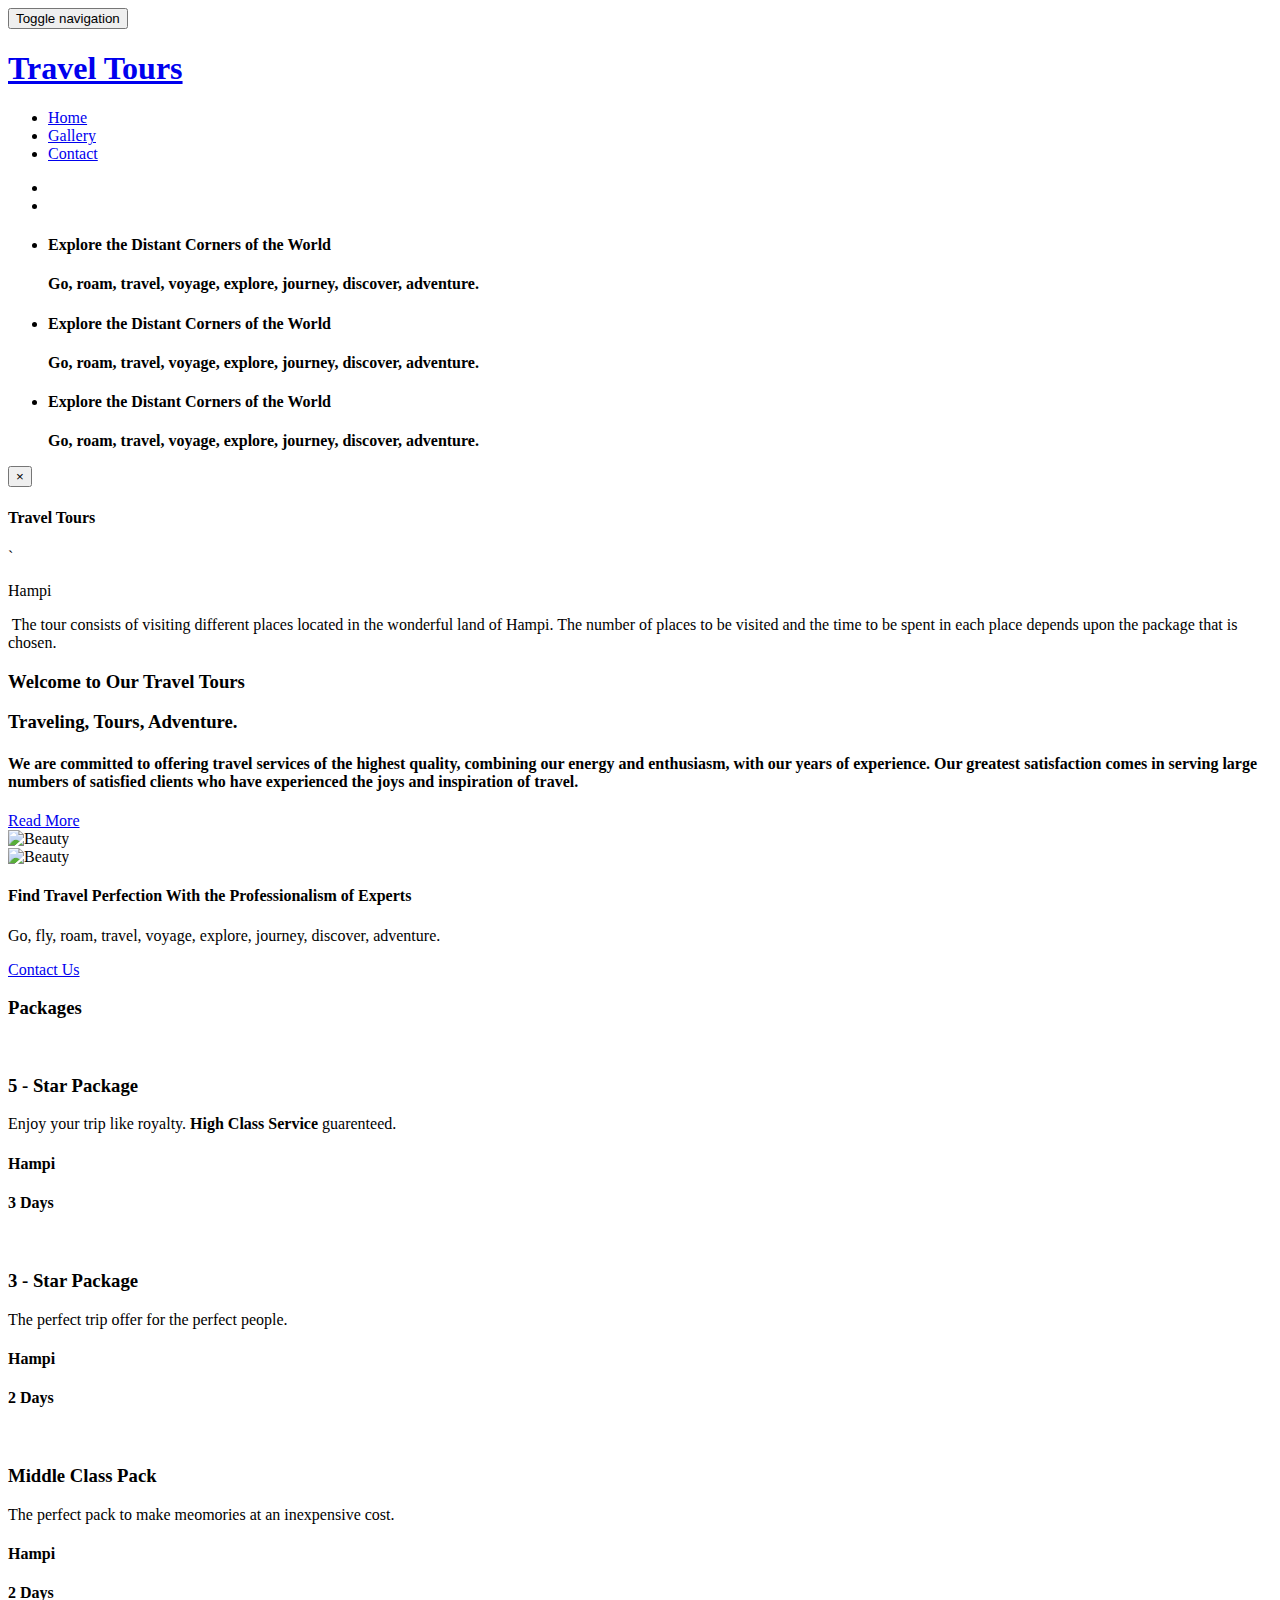
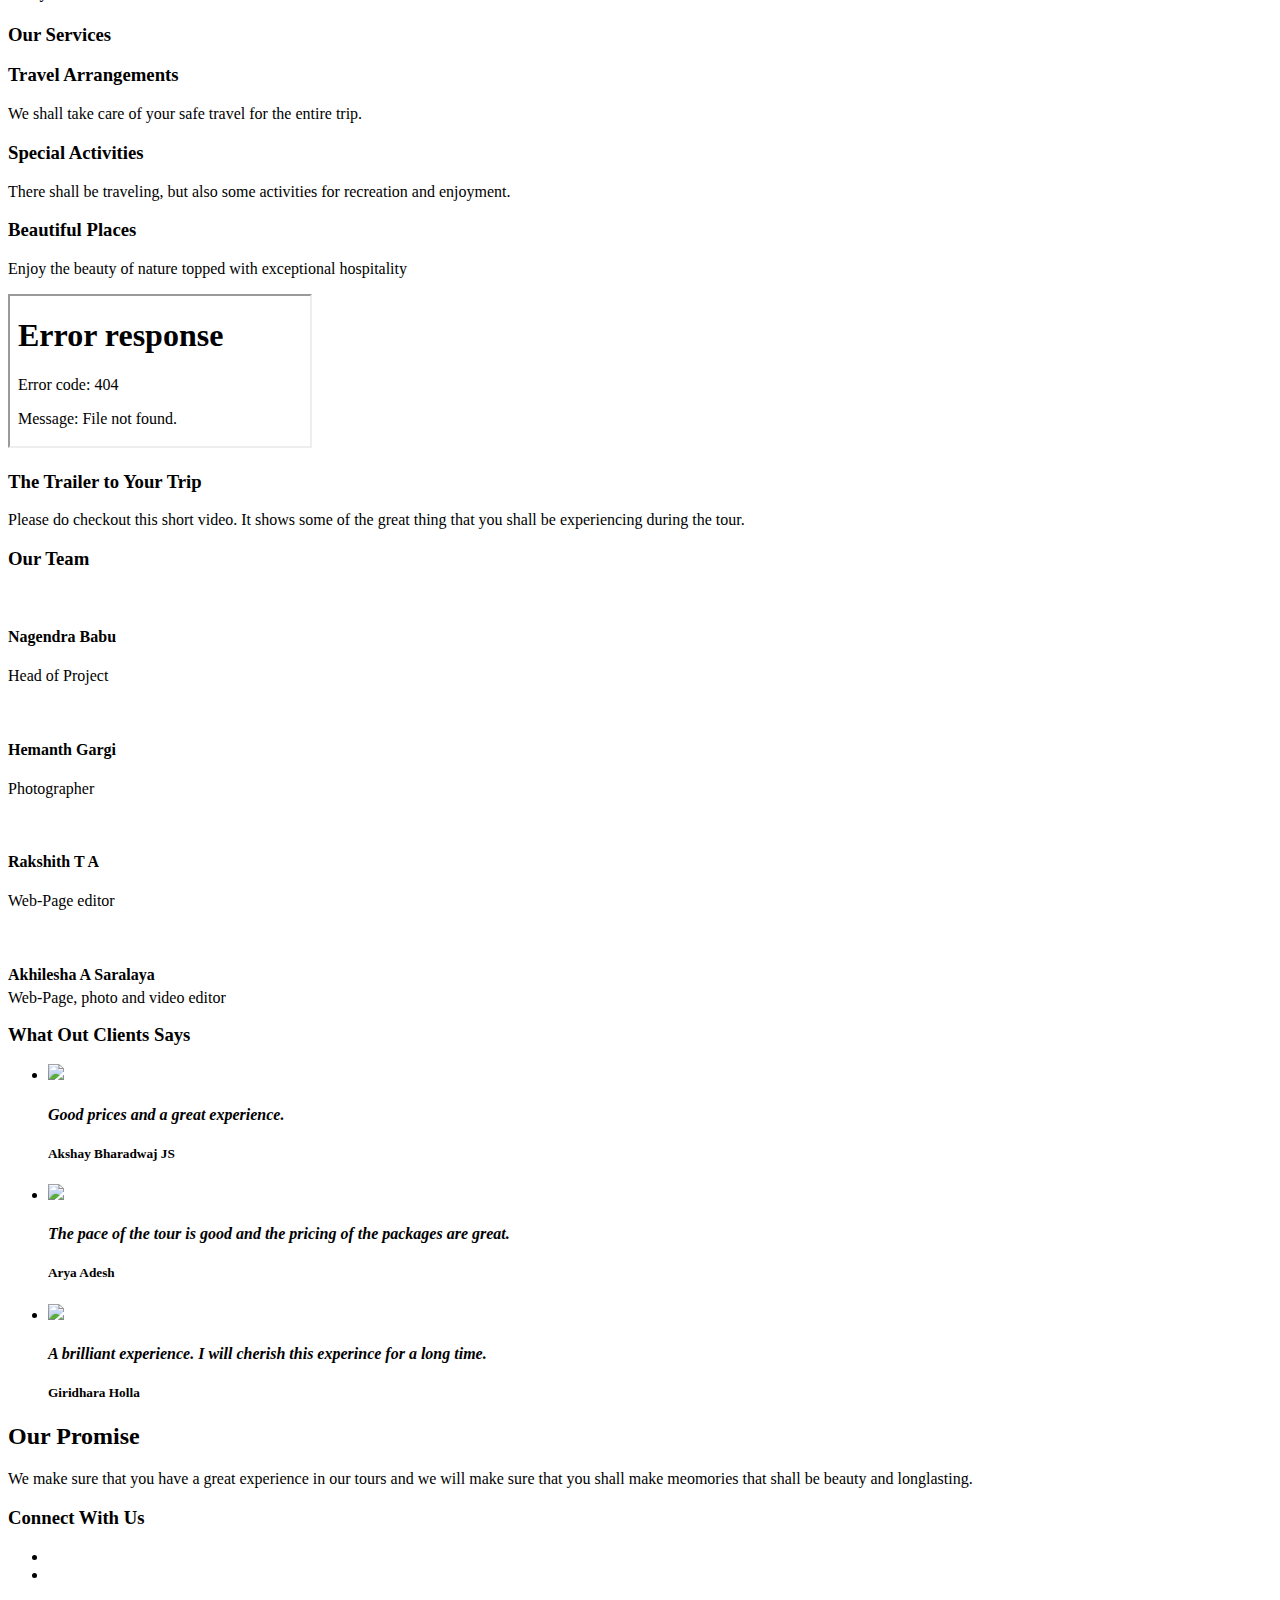
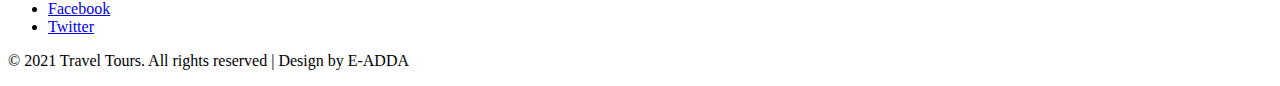
==== commit 959d1d6b: "Add files via upload" ====
--- a/index.html
+++ b/index.html
@@ -9,7 +9,11 @@
 <html lang="zxx">
 
 <head>
-	<title>Travel Tours Travel Category Bootstrap Responsive Web Template | Home :: W3layouts</title>
+	<title>Travel Tours</title>
+	<!-- add icon link -->
+    <link rel = "icon" href = 
+    "images/tab_logo.jpg" 
+            type = "image/x-icon">
 	<!-- Meta tag Keywords -->
 	<meta name="viewport" content="width=device-width, initial-scale=1">
 	<meta charset="UTF-8" />
@@ -81,17 +85,17 @@
 					<div class="social-icons">
 						<ul>
 							<li>
-								<a href="#" class="fa fa-facebook icon-border facebook"> </a>
-							</li>
-							<li>
-								<a href="#" class="fa fa-twitter icon-border twitter"> </a>
-							</li>
-							<li>
+								<a href="nf.html" class="fa fa-facebook icon-border facebook"> </a>
+							</li>
+							<li>
+								<a href="nf.html" class="fa fa-twitter icon-border twitter"> </a>
+							</li>
+							<!-- <li>
 								<a href="#" class="fa fa-google-plus icon-border googleplus"> </a>
-							</li>
-							<li>
+							</li> -->
+							<!-- <li>
 								<a href="#" class="fa fa-rss icon-border rss"> </a>
-							</li>
+							</li> -->
 						</ul>
 					</div>
 					<!-- //social icons -->
@@ -117,9 +121,9 @@
 									<span>Explore</span> the Distant Corners of the
 									<span>World</span>
 								</h4>
-								<p>Go, fly, roam, travel, voyage, explore, journey, discover, adventure.</p>
+								<p ><b>Go, roam, travel, voyage, explore, journey, discover, adventure.</b></p>
 								<div class="readmore-w3-agileits">
-									<a href="#" data-toggle="modal" data-target="#myModal1">Know More</a>
+									<!-- <a href="#" data-toggle="modal" data-target="#myModal1">Know More</a> -->
 								</div>
 							</div>
 						</div>
@@ -131,9 +135,9 @@
 									<span>Explore</span> the Distant Corners of the
 									<span>World</span>
 								</h4>
-								<p>Go, fly, roam, travel, voyage, explore, journey, discover, adventure.</p>
+								<p><b>Go, roam, travel, voyage, explore, journey, discover, adventure.</b></p>
 								<div class="readmore-w3-agileits">
-									<a href="#" data-toggle="modal" data-target="#myModal1">Know More</a>
+									<!-- <a href="#" data-toggle="modal" data-target="#myModal1">Know More</a> -->
 								</div>
 							</div>
 						</div>
@@ -145,9 +149,9 @@
 									<span>Explore</span> the Distant Corners of the
 									<span>World</span>
 								</h4>
-								<p>Go, fly, roam, travel, voyage, explore, journey, discover, adventure.</p>
+								<p ><b>Go, roam, travel, voyage, explore, journey, discover, adventure.</b></p>
 								<div class="readmore-w3-agileits">
-									<a href="#" data-toggle="modal" data-target="#myModal1">Know More</a>
+									<!-- <a href="#" data-toggle="modal" data-target="#myModal1">Know More</a> -->
 								</div>
 							</div>
 						</div>
@@ -165,11 +169,9 @@
 				<div class="modal-header">
 					<button type="button" class="close" data-dismiss="modal">&times;</button>
 					<h4>Travel Tours</h4>`
-					<p>Lorem ipsum dolor sit amet</p>
+					<p>Hampi</p>
 					<img src="images/2.jpg" alt="" />
-					<span>Lorem ipsum dolor sit amet, Sed ut perspiciatis unde omnis iste natus error sit voluptatem , eaque ipsa quae ab illo
-						inventore veritatis et quasi architecto beatae vitae dicta sunt explicabo.accusantium doloremque laudantium, totam
-						rem aperiamconsectetur adipiscing elit, sed do eiusmod tempor incididunt ut labore et dolore magna aliqua.</span>
+					<span>The tour consists of visiting different places located in the wonderful land of Hampi. The number of places to be visited and the time to be spent in each place depends upon the package that is chosen.</span>
 				</div>
 			</div>
 		</div>
@@ -186,8 +188,8 @@
 				<h4>We are committed to offering travel services of the highest quality, combining our energy and enthusiasm, with our years
 					of experience. Our greatest satisfaction comes in serving large numbers of satisfied clients who have experienced the
 					joys and inspiration of travel.</h4>
-				<p>Lorem ipsum dolor sit amet, consectetur adipiscing elit. Suspendisse porta erat sit amet eros sagittis, quis hendrerit
-					libero aliquam. Fusce semper augue ac dolor efficitur, a pretium metus pellentesque.</p>
+				<!-- <p>Lorem ipsum dolor sit amet, consectetur adipiscing elit. Suspendisse porta erat sit amet eros sagittis, quis hendrerit
+					libero aliquam. Fusce semper augue ac dolor efficitur, a pretium metus pellentesque.</p> -->
 				<div class="readmore-w3-agileits about-read">
 					<a href="#" data-toggle="modal" data-target="#myModal1">Read More</a>
 				</div>
@@ -307,7 +309,7 @@
 			<!-- another-section -->
 			<div class="wthree_about_grids">
 				<div class="col-md-6 wthree_about_grid_right">
-					<iframe src="https://player.vimeo.com/video/71319358?badge=0"></iframe>
+					<iframe src="images/vt.mp4"></iframe>
 				</div>
 				<div class="col-md-6 wthree_about_grid_left">
 					<h3>The Trailer to Your Trip</h3>
@@ -330,17 +332,18 @@
 					<div class="thumbnail team-agileits">
 						<img src="images/t1.jpg" class="img-responsive" alt="" />
 						<div class="effectd-caption">
-							<h4>Vaura Tegsner</h4>
+							<h4>Nagendra Babu</h4>
+							<p >Head of Project</p>
 							<div class="social-lsicon">
-								<a href="#" class="social-button twitter">
+								<a href="nf.html" class="social-button twitter">
 									<span class="fa fa-twitter"></span>
 								</a>
-								<a href="#" class="social-button facebook">
+								<a href="nf.html" class="social-button facebook">
 									<span class="fa fa-facebook"></span>
 								</a>
-								<a href="#" class="social-button google">
+								<!-- <a href="#" class="social-button google">
 									<span class="fa fa-google-plus"></span>
-								</a>
+								</a> -->
 							</div>
 						</div>
 					</div>
@@ -349,17 +352,18 @@
 					<div class="thumbnail team-agileits">
 						<img src="images/t2.jpg" class="img-responsive" alt="" />
 						<div class="effectd-caption">
-							<h4>Jark Kohnson</h4>
+							<h4>Hemanth Gargi</h4>
+							<p >Photographer</p>
 							<div class="social-lsicon">
-								<a href="#" class="social-button twitter">
+								<a href="nf.html" class="social-button twitter">
 									<span class="fa fa-twitter"></span>
 								</a>
-								<a href="#" class="social-button facebook">
+								<a href="nf.html" class="social-button facebook">
 									<span class="fa fa-facebook"></span>
 								</a>
-								<a href="#" class="social-button google">
+								<!-- <a href="#" class="social-button google">
 									<span class="fa fa-google-plus"></span>
-								</a>
+								</a> -->
 							</div>
 						</div>
 					</div>
@@ -368,16 +372,17 @@
 					<div class="thumbnail team-agileits">
 						<img src="images/t3.jpg" class="img-responsive" alt="" />
 						<div class="effectd-caption">
-							<h4>Chunk Erson</h4>
+							<h4>Rakshith T A</h4>
+							<p >Web-Page editor</p>
 							<div class="social-lsicon">
-								<a href="#" class="social-button twitter">
+								<a href="nf.html" class="social-button twitter">
 									<span class="fa fa-twitter"></span>
 								</a>
-								<a href="#" class="social-button facebook">
+								<a href="nf.html" class="social-button facebook">
 									<span class="fa fa-facebook"></span>
 								</a>
-								<a href="#" class="social-button google">
-									<span class="fa fa-google-plus"></span>
+								<!-- <a href="#" class="social-button google">
+									<span class="fa fa-google-plus"></span> -->
 								</a>
 							</div>
 						</div>
@@ -387,17 +392,19 @@
 					<div class="thumbnail team-agileits">
 						<img src="images/t4.jpg" class="img-responsive" alt="" />
 						<div class="effectd-caption">
-							<h4>Goes Mehak</h4>
+							<h4>Akhilesha A Saralaya</h4>
+							<p style="margin-top: -15px; line-height: 15px;">Web-Page,
+							photo and video editor</p>
 							<div class="social-lsicon">
-								<a href="#" class="social-button twitter">
+								<a href="nf.html" class="social-button twitter">
 									<span class="fa fa-twitter"></span>
 								</a>
-								<a href="#" class="social-button facebook">
+								<a href="nf.html" class="social-button facebook">
 									<span class="fa fa-facebook"></span>
 								</a>
-								<a href="#" class="social-button google">
+								<!-- <a href="#" class="social-button google">
 									<span class="fa fa-google-plus"></span>
-								</a>
+								</a> -->
 							</div>
 						</div>
 					</div>
@@ -421,11 +428,11 @@
 									<img src="images/te1.jpg" alt=" " class="img-responsive" />
 									<h4>
 										<i>
-											Nam libero tempore, cum soluta nobis est eligendi optio cumque nihil impedit quo minus id quod possimus, omnis voluptas.
+											Good prices and a great experience.
 										</i>
 									</h4>
-									<h5>John Frank</h5>
-									<p>Tempore Quo</p>
+									<h5>Akshay Bharadwaj JS</h5>
+									<!-- <p></p> -->
 								</div>
 							</li>
 							<li>
@@ -433,12 +440,11 @@
 									<img src="images/te2.jpg" alt=" " class="img-responsive" />
 									<h4>
 										<i>
-											Nam libero tempore, cum soluta nobis est eligendi optio cumque nihil impedit quo minus id quod possimus, omnis voluptas.
-
+											The pace of the tour is good and the pricing of the packages are great.
 										</i>
 									</h4>
-									<h5>Michael Doe</h5>
-									<p>Maxime Omni</p>
+									<h5>Arya Adesh</h5>
+									<!-- <p>Maxime Omni</p> -->
 								</div>
 							</li>
 							<li>
@@ -446,12 +452,12 @@
 									<img src="images/te3.jpg" alt=" " class="img-responsive" />
 									<h4>
 										<i>
-											Nam libero tempore, cum soluta nobis est eligendi optio cumque nihil impedit quo minus id quod possimus, omnis voluptas.
+											A brilliant experience. I will cherish this experince for a long time.
 
 										</i>
 									</h4>
-									<h5>Thomas Carl</h5>
-									<p>Placeat Quo</p>
+									<h5>Giridhara Holla</h5>
+									<!-- <p></p> -->
 								</div>
 							</li>
 						</ul>
@@ -468,49 +474,50 @@
 		<div class="container">
 			<div class="footer-row w3layouts-agile">
 				<div class="col-md-4 col-xs-4 footer-grids">
-					<h2>More Information</h2>
+					<h2>Our Promise</h2>
 					<p class="footer-one-w3ls">We make sure that you have a great experience in our tours and we will make sure that you shall make meomories that shall be beauty and longlasting.  </p>
 				</div>
+				
 				<div class="col-md-5 col-xs-5 footer-grids w3l-agileits">
-					<h3>Newsletter</h3>
-					<p>Recieve our latest news straight to your inbox</p>
-					<form action="#" method="post">
+					<h3></h3>
+					<p></p>
+					<!-- <form action="#" method="post">
 						<input type="email" placeholder="Email" name="email" required="">
 						<input type="submit" value="Subscribe" />
-					</form>
+					</form> -->
 				</div>
 				<div class="col-md-3 col-xs-3 footer-grids social-agileits">
 					<h3>Connect With Us</h3>
 					<div class="social-w3l">
 						<ul>
 							<li>
-								<a href="#" class="wthree_facebook">
+								<a href="nf.html" class="wthree_facebook">
 									<i class="fa fa-facebook" aria-hidden="true"></i>
 								</a>
 							</li>
 							<li>
-								<a href="#" class="wthree_twitter">
+								<a href="nf.html" class="wthree_twitter">
 									<i class="fa fa-twitter" aria-hidden="true"></i>
 								</a>
 							</li>
-							<li>
+							<!-- <li>
 								<a href="#" class="wthree_dribbble">
 									<i class="fa fa-dribbble" aria-hidden="true"></i>
 								</a>
-							</li>
+							</li> -->
 						</ul>
 					</div>
 					<div class="social-w3r">
 						<ul>
 							<li>
-								<a href="#">Facebook</a>
-							</li>
-							<li>
-								<a href="#">Twitter</a>
-							</li>
-							<li>
+								<a href="nf.html">Facebook</a>
+							</li>
+							<li>
+								<a href="nf.html">Twitter</a>
+							</li>
+							<!-- <li>
 								<a href="#">Dribbble</a>
-							</li>
+							</li> -->
 						</ul>
 					</div>
 				</div>
@@ -520,8 +527,8 @@
 	</div>
 	<!-- copyright -->
 	<div class="copy-section">
-		<p>© 2018 Travel Tours. All rights reserved | Design by
-			<a href="http://w3layouts.com">W3layouts</a>
+		<p>© 2021 Travel Tours. All rights reserved | Design by E-ADDA
+			<!-- <a href="http://w3layouts.com">W3layouts</a> -->
 		</p>
 	</div>
 	<!-- //copyright -->
@@ -617,4 +624,4 @@
 
 </body>
 
-</html>+</html>
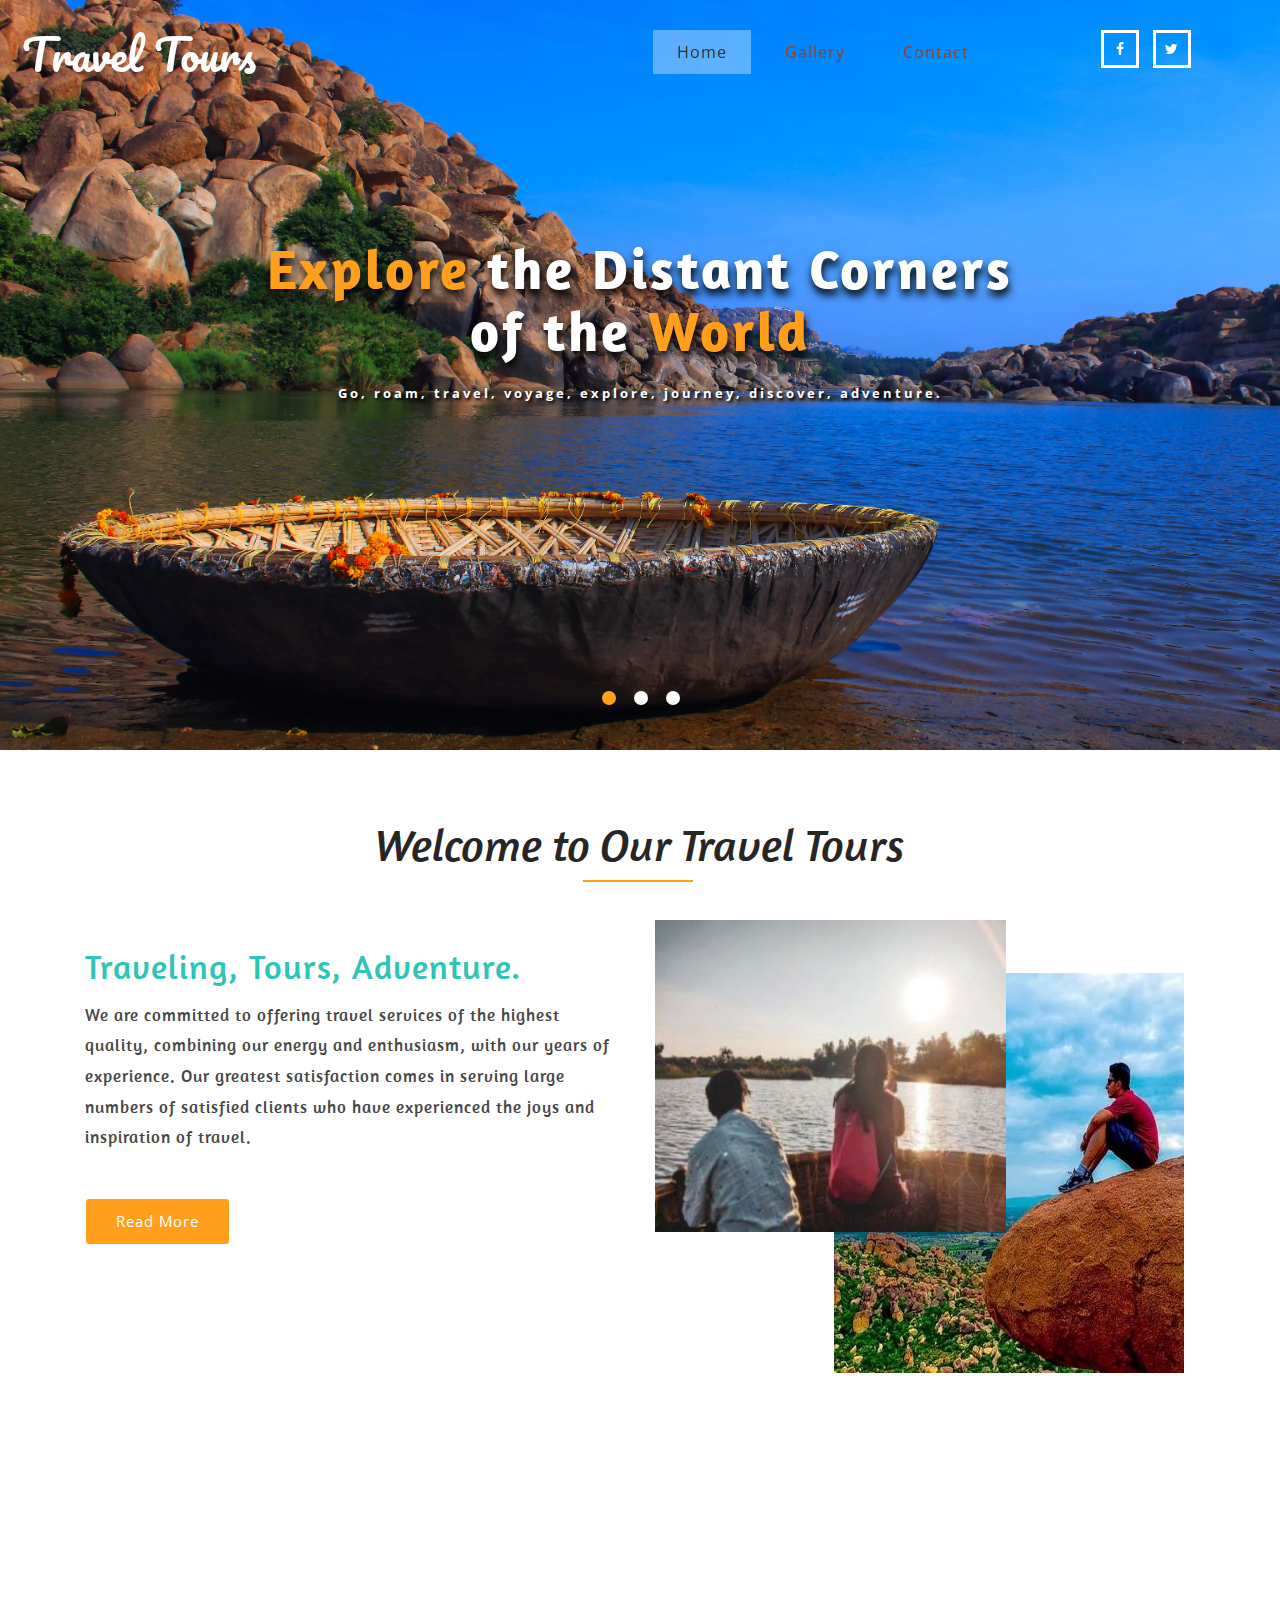
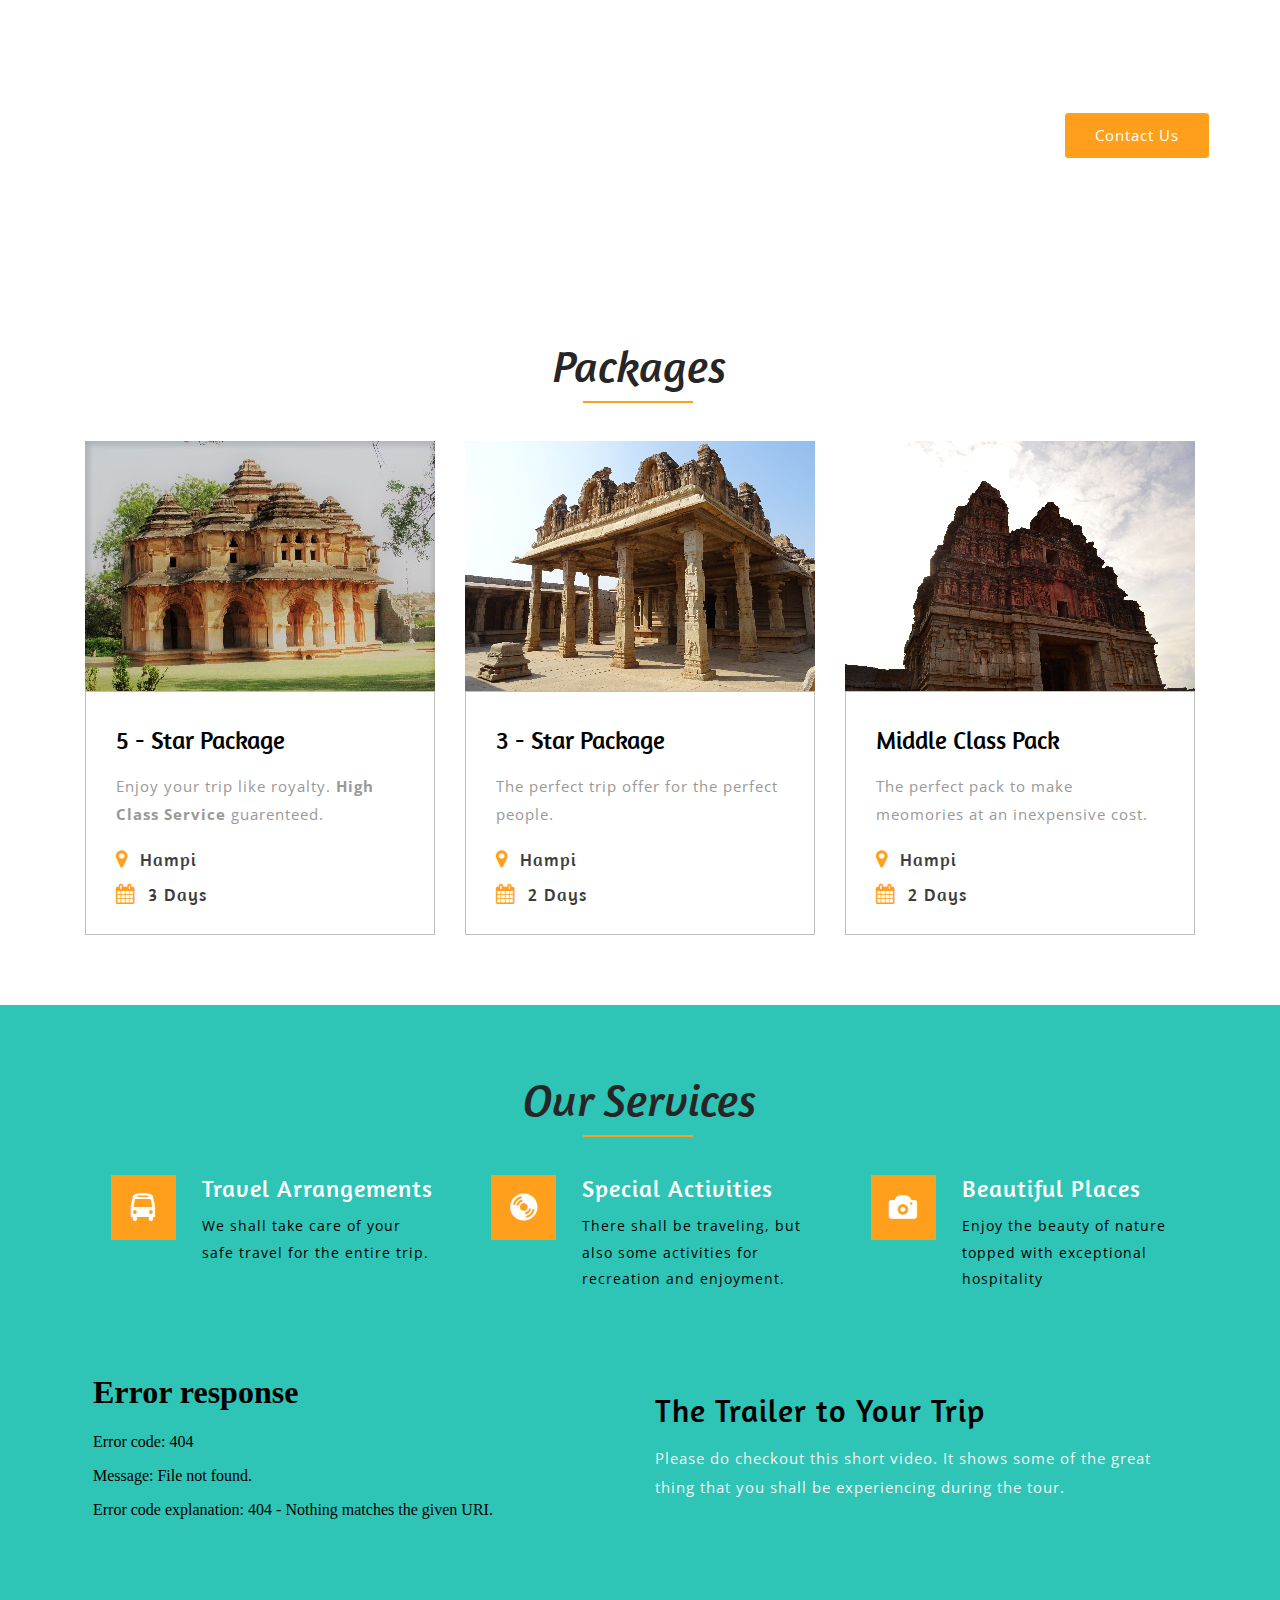
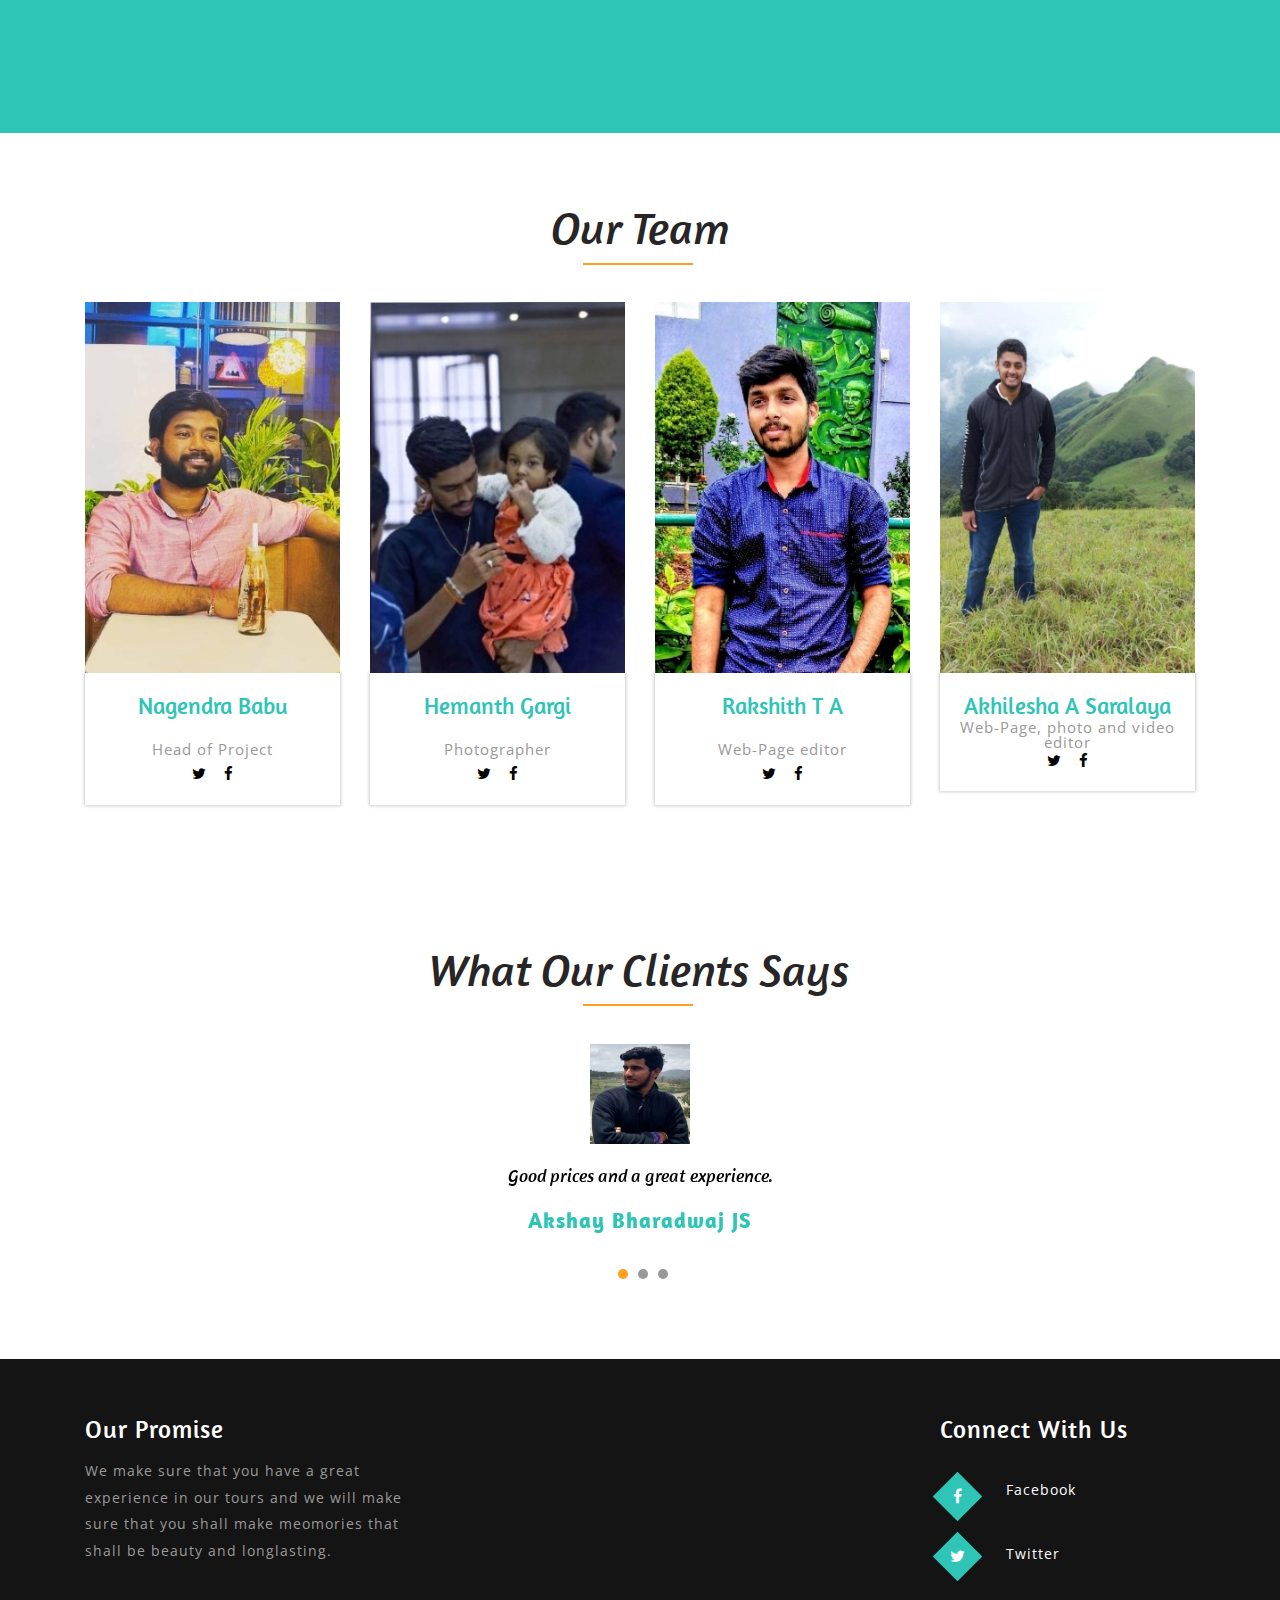
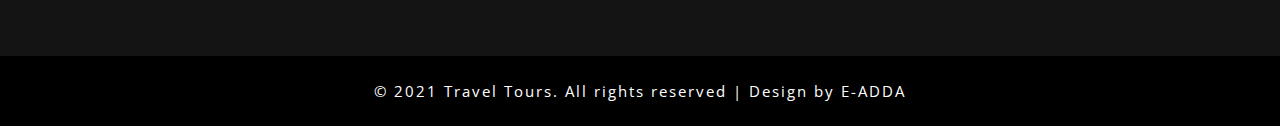
==== commit 3bccd6d4: "Update index.html" ====
--- a/index.html
+++ b/index.html
@@ -418,7 +418,7 @@
 	<!-- testimonials -->
 	<div class="testimonials">
 		<div class="container">
-			<h3 class="title">What Out Clients Says</h3>
+			<h3 class="title">What Our Clients Says</h3>
 			<div class="w3_testimonials_grids">
 				<section class="slider">
 					<div class="flexslider">
--- a/css/style.css
+++ b/css/style.css
@@ -0,0 +1,3327 @@
+/*--
+Author: W3layouts
+Author URL: http://w3layouts.com
+License: Creative Commons Attribution 3.0 Unported
+License URL: http://creativecommons.org/licenses/by/3.0/
+--*/
+
+/*-- Reset Code --*/
+
+body {
+  padding: 0;
+  margin: 0;
+  background: #fff;
+  font-family: "Open Sans", sans-serif;
+}
+
+body a {
+  transition: 0.5s all;
+  -webkit-transition: 0.5s all;
+  -moz-transition: 0.5s all;
+  -o-transition: 0.5s all;
+  -ms-transition: 0.5s all;
+  text-decoration: none;
+}
+
+body a:hover {
+  text-decoration: none;
+}
+
+body a:focus,
+a:hover {
+  text-decoration: none;
+}
+
+input[type="button"],
+input[type="submit"] {
+  transition: 0.5s all;
+  -webkit-transition: 0.5s all;
+  -moz-transition: 0.5s all;
+  -o-transition: 0.5s all;
+  -ms-transition: 0.5s all;
+}
+
+h1,
+h2,
+h3,
+h4,
+h5,
+h6 {
+  margin: 0;
+  padding: 0;
+  font-family: "Amaranth", sans-serif;
+}
+
+p {
+  margin: 0;
+  padding: 0;
+  font-family: "Open Sans", sans-serif;
+  font-size: 15px;
+  letter-spacing: 1px;
+  line-height: 1.9;
+  color: #999;
+}
+
+ul,
+ol {
+  margin: 0;
+  padding: 0;
+}
+
+label {
+  margin: 0;
+}
+
+a:focus,
+a:hover {
+  text-decoration: none;
+  outline: none;
+}
+
+/*-- //Reset Code --*/
+
+/*-- header --*/
+
+.header-w3l {
+  position: absolute;
+  z-index: 999;
+  width: 100%;
+  margin-top: 30px;
+}
+
+/*-- logo --*/
+
+.logo-w3layouts h1 a {
+  color: #fff;
+  font-size: 43px;
+  font-family: "Pacifico", cursive;
+  margin-left: 22px;
+  display: inline-block;
+}
+
+/*-- //logo --*/
+
+.w3l-navtop {
+  float: left;
+  width: 60%;
+}
+
+.navbar-default {
+  background: none;
+  border: none;
+}
+
+.navbar-default .navbar-nav > .active > a,
+.navbar-default .navbar-nav > .active > a:hover,
+.navbar-default .navbar-nav > .active > a:focus {
+  color: #99abd5;
+  background: none !important;
+}
+
+.navbar-default .navbar-nav > li > a {
+  font-size: 16px;
+  color: rgb(165, 60, 11);
+  letter-spacing: 1px;
+  padding: 12px 24px;
+  margin: 0 5px;
+}
+
+.navbar-default .navbar-nav > li > a:hover,
+.navbar-default .navbar-nav > li > a:focus,
+.navbar-default .navbar-nav li a.active {
+  color: rgb(49, 47, 47);
+  background: rgba(253, 251, 251, 0.36);
+}
+
+.navbar-right {
+  margin-right: 0px;
+}
+
+.navbar-collapse {
+  padding: 0;
+}
+
+/*-- nav-effect --*/
+
+.nav > li {
+  border-right: none;
+}
+
+.navbar-nav > li > .dropdown-menu {
+  margin-top: 10px;
+}
+
+.dropdown-menu li a.active {
+  background-color: #2ec4b6 !important;
+}
+
+/*-- //nav-effect --*/
+
+.navbar-default .navbar-brand {
+  color: #fff;
+}
+
+.navbar-default .navbar-brand:hover,
+.navbar-default .navbar-brand:focus {
+  color: #fff;
+  background-color: transparent;
+}
+
+.navbar-brand {
+  height: initial;
+  padding: 0;
+  font-size: 18px;
+  line-height: initial;
+}
+
+.navbar {
+  margin-bottom: 0;
+}
+
+.agile_short_dropdown {
+  border-radius: 0;
+  background: #ffffff;
+  text-align: center;
+  padding: 0;
+  border: none;
+}
+
+.agile_short_dropdown li a {
+  text-transform: capitalize;
+  color: #212121;
+  letter-spacing: 1.5px;
+  font-size: 14px;
+  font-weight: 600;
+  padding: 0.8em 0;
+  border-bottom: 1px solid #ececef;
+}
+
+.agile_short_dropdown > li > a:hover {
+  color: #fff;
+  text-decoration: none;
+  background-color: #2ec4b6;
+}
+
+.navbar-default .navbar-nav > .open > a,
+.navbar-default .navbar-nav > .open > a:hover,
+.navbar-default .navbar-nav > .open > a:focus {
+  color: #fff;
+  background: rgba(253, 251, 251, 0.36);
+}
+
+.navbar-right .dropdown-menu {
+  right: -17%;
+}
+
+/* navigation */
+
+/*-- social-icons --*/
+
+.social-icons {
+  float: right;
+  width: 23%;
+  text-align: center;
+}
+
+.social-icons ul li {
+  display: inline-block;
+}
+
+.social-icons ul li a.fa {
+  font-size: 1em;
+  color: #fff;
+  line-height: 2.8em;
+  text-align: center;
+  vertical-align: top;
+  overflow: hidden;
+  margin: 0 5px;
+  width: 38px;
+  height: 38px;
+}
+
+.icon-border {
+  position: relative;
+}
+
+.icon-border::before,
+.icon-border::after {
+  display: block;
+  position: absolute;
+  top: 0;
+  left: 0;
+  width: 100%;
+  height: 100%;
+  content: "";
+}
+
+.icon-border::before {
+  z-index: 1;
+  -webkit-transition: box-shadow 0.3s;
+  -moz-transition: box-shadow 0.3s;
+  -o-transition: box-shadow 0.3s;
+  -ms-transition: box-shadow 0.3s;
+  transition: box-shadow 0.3s;
+}
+
+.icon-border::before {
+  -webkit-box-shadow: inset 0 0 0 3px #fff;
+  -moz-box-shadow: inset 0 0 0 3px #fff;
+  -o-box-shadow: inset 0 0 0 3px #fff;
+  -ms-box-shadow: inset 0 0 0 3px #fff;
+  box-shadow: inset 0 0 0 3px #fff;
+}
+
+/* facebook */
+
+.icon-border.facebook:hover::before {
+  -webkit-box-shadow: inset 0 0 0 48px #3b5998;
+  -moz-box-shadow: inset 0 0 0 48px #3b5998;
+  -o-box-shadow: inset 0 0 0 48px #3b5998;
+  -ms-box-shadow: inset 0 0 0 48px #3b5998;
+  box-shadow: inset 0 0 0 48px #3b5998;
+}
+
+/* twitter */
+
+.icon-border.twitter:hover::before {
+  -webkit-box-shadow: inset 0 0 0 48px #4099ff;
+  -moz-box-shadow: inset 0 0 0 48px #4099ff;
+  -o-box-shadow: inset 0 0 0 48px #4099ff;
+  -ms-box-shadow: inset 0 0 0 48px #4099ff;
+  box-shadow: inset 0 0 0 48px #4099ff;
+}
+
+/* google plus */
+
+.icon-border.googleplus:hover::before {
+  -webkit-box-shadow: inset 0 0 0 48px #d34836;
+  -moz-box-shadow: inset 0 0 0 48px #d34836;
+  -o-box-shadow: inset 0 0 0 48px #d34836;
+  -ms-box-shadow: inset 0 0 0 48px #d34836;
+  box-shadow: inset 0 0 0 48px #d34836;
+}
+
+/* rss */
+
+.icon-border.rss:hover::before {
+  -webkit-box-shadow: inset 0 0 0 48px #ee802f;
+  -moz-box-shadow: inset 0 0 0 48px #ee802f;
+  -o-box-shadow: inset 0 0 0 48px #ee802f;
+  -ms-box-shadow: inset 0 0 0 48px #ee802f;
+  box-shadow: inset 0 0 0 48px #ee802f;
+}
+
+/*-- //social-icons --*/
+
+/*--banner-slider--*/
+
+.slider-img {
+  background: url(../images/2.jpg) no-repeat 0px 0px;
+  background-size: cover;
+  -webkit-background-size: cover;
+  -moz-background-size: cover;
+  -o-background-size: cover;
+  -ms-background-size: cover;
+  min-height: 794px;
+}
+
+.slider-img-2 {
+  background: url(../images/1.jpg) no-repeat 0px 0px;
+  background-size: cover;
+  -webkit-background-size: cover;
+  -moz-background-size: cover;
+  -o-background-size: cover;
+  -ms-background-size: cover;
+  min-height: 794px;
+}
+
+.slider-img-3 {
+  background: url(../images/3.jpg) no-repeat 0px 0px;
+  background-size: cover;
+  -webkit-background-size: cover;
+  -moz-background-size: cover;
+  -o-background-size: cover;
+  -ms-background-size: cover;
+  min-height: 794px;
+}
+
+.slider_banner_info {
+  padding-top: 18em;
+  text-align: center;
+  width: 60%;
+  margin: 0 auto;
+}
+
+.slider_banner_info h4 {
+  font-size: 60px;
+  color: #fff;
+  font-weight: 600;
+  letter-spacing: 3px;
+  text-shadow: 1px 6px 9px #000;
+}
+
+.slider_banner_info h4 span {
+  color: #ff9f1c;
+}
+
+.slider_banner_info p {
+  color: #fff;
+  font-size: 15px;
+  letter-spacing: 3px;
+  text-shadow: 2px 2px 3px #000;
+  margin: 20px 0 50px;
+}
+
+.readmore-w3-agileits a {
+  border: 1px solid #fff;
+  background: rgba(16, 16, 16, 0.59);
+  display: inline-block;
+  text-decoration: none;
+  color: #fff;
+  font-size: 15px;
+  letter-spacing: 1px;
+  padding: 12px 30px;
+  transition: 0.5s all;
+  -webkit-transition: 0.5s all;
+  -moz-transition: 0.5s all;
+  -o-transition: 0.5s all;
+  -ms-transition: 0.5s all;
+}
+
+.readmore-w3-agileits a:hover {
+  color: #fff;
+  background: #000;
+  transition: 0.5s all;
+  -webkit-transition: 0.5s all;
+  -moz-transition: 0.5s all;
+  -o-transition: 0.5s all;
+  -ms-transition: 0.5s all;
+}
+
+/*-- model --*/
+
+.modal-header h4 {
+  color: #ff9f1c;
+  font-size: 34px;
+  letter-spacing: 2px;
+  text-align: center;
+  font-family: "Pacifico", cursive;
+}
+
+.modal-header p {
+  color: #000;
+  font-size: 13px;
+  text-align: center;
+  margin: 10px 0;
+}
+
+.modal-header span {
+  font-size: 15px;
+  color: #999;
+  letter-spacing: 1px;
+  line-height: 1.9;
+  display: inline-block;
+  margin-top: 20px;
+}
+
+.modal-header img {
+  float: left;
+  width: 100%;
+}
+
+.modal-header {
+  padding: 20px;
+}
+
+/*-- //model --*/
+
+/* slider */
+
+#slider2,
+#slider3 {
+  box-shadow: none;
+  -moz-box-shadow: none;
+  -webkit-box-shadow: none;
+  margin: 0 auto;
+}
+
+.rslides_tabs li:first-child {
+  margin-left: 0;
+}
+
+.rslides_tabs .rslides_here a {
+  background: rgba(255, 255, 255, 0.1);
+  color: #fff;
+  font-weight: bold;
+}
+
+.events {
+  list-style: none;
+}
+
+.callbacks {
+  position: relative;
+  list-style: none;
+  overflow: hidden;
+  width: 100%;
+  padding: 0;
+  margin: 0;
+}
+
+.callbacks li {
+  position: absolute;
+  width: 100%;
+}
+
+.callbacks img {
+  position: relative;
+  z-index: 1;
+  height: auto;
+  border: 0;
+}
+
+.callbacks .caption {
+  display: block;
+  position: absolute;
+  z-index: 2;
+  font-size: 20px;
+  text-shadow: none;
+  color: #fff;
+  left: 0;
+  right: 0;
+  padding: 10px 20px;
+  margin: 0;
+  max-width: none;
+  top: 10%;
+  text-align: center;
+}
+
+.callbacks_nav {
+  position: absolute;
+  -webkit-tap-highlight-color: rgba(0, 0, 0, 0);
+  bottom: -35%;
+  left: 0;
+  z-index: 3;
+  text-indent: -9999px;
+  overflow: hidden;
+  text-decoration: none;
+  width: 32px;
+  height: 32px;
+  display: none;
+}
+
+.callbacks_nav:hover {
+  opacity: 0.5;
+}
+
+.callbacks_nav.next {
+  left: auto;
+  left: 51%;
+}
+
+.callbacks_nav.prev {
+  right: auto;
+  background-position: left top;
+  left: 46%;
+}
+
+#slider3-pager a {
+  display: inline-block;
+}
+
+#slider3-pager span {
+  float: left;
+}
+
+#slider3-pager span {
+  width: 100px;
+  height: 15px;
+  background: #fff;
+  display: inline-block;
+  border-radius: 30em;
+  opacity: 0.6;
+}
+
+#slider3-pager .rslides_here a {
+  background: #fff;
+  border-radius: 30em;
+  opacity: 1;
+}
+
+#slider3-pager a {
+  padding: 0;
+}
+
+#slider3-pager li {
+  display: inline-block;
+}
+
+.rslides {
+  position: relative;
+  list-style: none;
+  overflow: hidden;
+  width: 100%;
+  padding: 0;
+}
+
+.rslides li {
+  -webkit-backface-visibility: hidden;
+  position: absolute;
+  display: none;
+  width: 100%;
+  left: 0;
+  top: 0;
+}
+
+.rslides li {
+  position: relative;
+  display: block;
+  float: left;
+}
+
+.rslides img {
+  height: auto;
+  border: 0;
+}
+
+.slider {
+  position: relative;
+}
+
+.callbacks_tabs {
+  list-style: none;
+  position: absolute;
+  bottom: 6%;
+  left: 47%;
+  padding: 0;
+  margin: 0;
+  z-index: 990;
+  display: block;
+  text-align: center;
+}
+
+.slider-top span {
+  font-weight: 600;
+}
+
+.callbacks_tabs li {
+  display: inline-block;
+  margin: 0 5px;
+}
+
+/*----*/
+
+.callbacks_tabs a {
+  visibility: hidden;
+}
+
+.callbacks_tabs a:after {
+  content: "\f111";
+  font-size: 0;
+  font-family: FontAwesome;
+  visibility: visible;
+  display: block;
+  height: 14px;
+  width: 14px;
+  display: inline-block;
+  background: #fff;
+  border-radius: 50%;
+  -webkit-border-radius: 50%;
+  -o-border-radius: 50%;
+  -moz-border-radius: 50%;
+  -ms-border-radius: 50%;
+}
+
+.callbacks_here a:after {
+  background: #ff9f1c;
+}
+
+/*-- //Slider --*/
+
+/*-- welcome --*/
+
+.welcome {
+  padding: 5em 0 9em;
+}
+
+h3.title {
+  color: #272525;
+  font-size: 45px;
+  text-align: center;
+  font-style: italic;
+  margin-bottom: 50px;
+  position: relative;
+}
+
+h3.title:before {
+  content: "";
+  background: #ff9f1c;
+  position: absolute;
+  width: 110px;
+  height: 2px;
+  bottom: -25%;
+  left: 45%;
+}
+
+.welcome-right {
+  position: relative;
+}
+
+.welcome-left {
+  margin-top: 2em;
+}
+
+.welcome-left h3 {
+  color: #2ec4b6;
+  font-size: 36px;
+  letter-spacing: 1px;
+}
+
+.welcome-left h4 {
+  color: #464646;
+  font-size: 17px;
+  line-height: 1.8;
+  margin: 15px 0;
+  letter-spacing: 1px;
+}
+
+.readmore-w3-agileits.about-read a {
+  background: #ff9f1c;
+  margin-top: 30px;
+  border-radius: 4px;
+}
+
+.readmore-w3-agileits.about-read a:hover {
+  background: #000;
+}
+
+.welcome-right-top img {
+  width: 65%;
+}
+
+.welcome-right-bottom {
+  position: absolute;
+  top: 17%;
+  z-index: -1;
+  left: 34%;
+}
+
+.welcome-right-bottom img {
+  width: 100%;
+}
+
+/*-- middle section --*/
+
+.middle-w3l {
+  background: url(../images/bg1.jpg) no-repeat fixed;
+  background-size: cover;
+  -webkit-background-size: cover;
+  -moz-background-size: cover;
+  -o-background-size: cover;
+  -moz-background-size: cover;
+  padding: 10em 0 8em;
+}
+
+.middle-left-w3l {
+  text-align: right;
+  width: 70%;
+  float: right;
+}
+
+.middle-left-w3l h4 {
+  color: #fff;
+  font-size: 40px;
+  line-height: 1.4;
+}
+
+.middle-left-w3l p {
+  color: #fff;
+  margin: 10px 0 20px;
+}
+
+/*-- //middle section --*/
+
+/*-- tours section --*/
+
+.trips-section,
+.wthree_services,
+.testimonials,
+.team,
+.w3_wthree_agileits_icons,
+.typo,
+.gallery,
+.contact {
+  padding: 5em 0;
+}
+
+.exce-grid1-mmstyle img {
+  width: 100%;
+}
+
+.grid-ec1 {
+  padding: 30px;
+  border: 1px solid rgba(0, 0, 0, 0.25);
+}
+
+.grid-ec1 h3 {
+  color: #000;
+  font-size: 25px;
+  line-height: 1.4;
+}
+
+.exce-grid1-mmstyle p {
+  margin: 15px 0 20px;
+}
+
+.exce-grid1-mmstyle h4 {
+  color: #3c3c3c;
+  letter-spacing: 1px;
+}
+
+.exce-grid1-mmstyle i {
+  color: #ff9f1c;
+  font-size: 20px;
+  margin-right: 12px;
+}
+
+.exce-grid1-mmstyle h4.w3l-name {
+  margin-top: 14px;
+}
+
+/*-- //tours section --*/
+
+/*-- services --*/
+
+.wthree_services {
+  background: #2ec4b6;
+}
+
+.wthree_services_left_grid1 {
+  width: 65px;
+  height: 65px;
+  background: #ff9f1c;
+  text-align: center;
+  margin: 0 auto;
+}
+
+.wthree_services_left_grid1 i {
+  font-size: 28px;
+  color: #fff;
+  line-height: 2.3;
+}
+
+.wthree_services_left_grid1 {
+  transition: 0.5s ease-in;
+  -webkit-transition: 0.5s ease-in;
+  -moz-transition: 0.5s ease-in;
+  -o-transition: 0.5s ease-in;
+  -ms-transition: 0.5s ease-in;
+}
+
+.wthree_services_left:hover .wthree_services_left_grid1 {
+  -webkit-transform: scale(1.1) translateZ(0px);
+  transform: scale(1.1) translateZ(0px);
+  -moz-transform: scale(1.1) translateZ(0px);
+  -o-transform: scale(1.1) translateZ(0px);
+  -ms-transform: scale(1.1) translateZ(0px);
+  background: #000;
+}
+
+.wthree_services_left_grid_left {
+  padding: 0;
+}
+
+.wthree_services_left_grid_left h3 {
+  font-size: 24px;
+  color: #fff;
+  letter-spacing: 1px;
+}
+
+.wthree_services_left_grid_left p {
+  color: #000;
+  font-size: 14px;
+  margin-top: 12px;
+}
+
+.wthree_about_grids {
+  margin-top: 60px;
+}
+
+.wthree_about_grid_right iframe {
+  width: 537px;
+  height: 305px;
+  border: none;
+}
+
+.wthree_about_grid_left {
+  margin-top: 40px;
+}
+
+.wthree_about_grid_left h3 {
+  color: #000;
+  letter-spacing: 1px;
+  font-size: 32px;
+}
+
+.wthree_about_grid_left p {
+  color: #f3f3f3;
+  margin-top: 16px;
+}
+
+/*-- //services --*/
+
+/*-- Testimonials --*/
+
+.testimonials span {
+  color: #fff;
+}
+
+.w3_testimonials_grids {
+  margin: 3em auto 0;
+  width: 80%;
+  text-align: center;
+}
+
+.w3_testimonials_grid h4 {
+  font-size: 18px;
+  color: #000;
+  line-height: 1.8;
+  margin: 16px auto;
+  width: 80%;
+}
+
+.w3_testimonials_grid h5 {
+  font-weight: 600;
+  color: #2ec4b6;
+  font-size: 22px;
+  letter-spacing: 1px;
+}
+
+.w3_testimonials_grid p {
+  color: #616060;
+  margin-top: 10px;
+  font-size: 13px;
+}
+
+.w3_testimonials_grid img {
+  margin: 0 auto;
+}
+
+.w3_testimonials_grid {
+  padding-bottom: 4em;
+}
+
+.w3_testimonials_grid h4 i img {
+  margin: 0 10px !important;
+  box-shadow: none;
+}
+
+/*-- //Testimonials --*/
+
+/*-- footer --*/
+
+.footer {
+  padding: 4em 0;
+  background-color: #151414;
+}
+
+.footer h3,
+.footer h2 {
+  color: #fff;
+  font-size: 25px;
+  margin-bottom: 16px;
+  letter-spacing: 1px;
+}
+
+p.footer-one-w3ls {
+  font-size: 14px;
+}
+
+/* newsletter */
+
+.footer-grids form {
+  margin-top: 30px;
+}
+
+.footer-grids form input[type="email"] {
+  width: 100%;
+  padding: 12px;
+  font-size: 15px;
+  color: #000;
+  outline: none;
+  border: none;
+  background: #fff;
+  letter-spacing: 1px;
+}
+
+.footer-grids form input[type="submit"] {
+  width: 46%;
+  font-size: 16px;
+  color: #fff;
+  display: inherit;
+  text-align: center;
+  margin: 0 auto;
+  outline: none;
+  padding: 12px;
+  border: none;
+  letter-spacing: 1px;
+  background: #ff9f1c;
+  transition: 0.5s all;
+  -webkit-transition: 0.5s all;
+  -moz-transition: 0.5s all;
+  -o-transition: 0.5s all;
+  -ms-transition: 0.5s all;
+  margin-top: 20px;
+}
+
+.footer-grids form input[type="submit"]:hover {
+  background: #2ec4b6;
+}
+
+/* social icons */
+
+.social-w3l ul li {
+  display: block;
+  font-weight: 600;
+  margin: 1.5em 0em 1.8em;
+  text-align: center;
+}
+
+.social-w3l ul li a {
+  display: block;
+  color: #fff;
+  text-decoration: none;
+  width: 35px;
+  height: 35px;
+  padding: 4px 0 0 0px;
+  background: #2ec4b6;
+  transform: rotate(45deg);
+  line-height: 2em;
+}
+
+.social-w3l ul li a:hover {
+  background: #fff;
+  color: #2ec4b6;
+}
+
+.social-w3l {
+  text-align: left;
+  float: left;
+  width: 26%;
+}
+
+.social-w3lr {
+  float: right;
+  width: 50%;
+}
+
+.social-w3l ul li a i {
+  transform: rotate(-45deg);
+  font-size: 16px;
+}
+
+.social-w3r ul li a {
+  color: #fff;
+  letter-spacing: 1px;
+  margin: 22px 0;
+  display: inline-block;
+}
+
+.social-w3r ul li {
+  display: block;
+}
+
+/*-- copyright-starts-here --*/
+
+.copy-section {
+  padding: 1.5em 0;
+  background: #000;
+  text-align: center;
+}
+
+.copy-section p {
+  font-size: 15px;
+  color: #fff;
+  letter-spacing: 2px;
+}
+
+.copy-section a {
+  color: #ff9f1c;
+}
+
+/*-- //copyright-ends-here --*/
+
+/*--//footer--*/
+
+/*-- bottom-to-top --*/
+
+#toTop {
+  display: none;
+  text-decoration: none;
+  position: fixed;
+  bottom: 24px;
+  right: 1%;
+  overflow: hidden;
+  width: 64px;
+  height: 64px;
+  border: none;
+  text-indent: 100%;
+  background: url("../images/up.png") no-repeat 0px 0px;
+}
+
+#toTopHover {
+  width: 64px;
+  height: 64px;
+  display: block;
+  overflow: hidden;
+  float: right;
+  opacity: 0;
+  -moz-opacity: 0;
+  filter: alpha(opacity=0);
+}
+
+/*-- //bottom-to-top --*/
+
+/*-- inner_page --*/
+
+.inner_banner_agile {
+  text-align: center;
+  background: url(../images/2-r-r.jpeg) no-repeat bottom;
+  background-size: cover;
+  -webkit-background-size: cover;
+  -moz-background-size: cover;
+  -o-background-size: cover;
+  -ms-background-size: cover;
+  min-height: 360px;
+}
+
+/*-- page details --*/
+
+.services-breadcrumb {
+  width: 100%;
+  border: none;
+  padding: 1em 0;
+  background: #eee;
+}
+
+.services-breadcrumb ul li span {
+  padding: 0 10px;
+}
+
+ul.short_ls {
+  text-align: left;
+}
+
+ul.short_ls li {
+  list-style: none;
+  display: inline-block;
+  letter-spacing: 1px;
+  font-size: 14px;
+}
+
+.inner_breadcrumb {
+  width: 96%;
+  margin: 0 auto;
+}
+
+ul.short_ls li a {
+  color: #ff9f1c;
+  text-decoration: none;
+}
+
+/*-- //page details --*/
+
+/*-- about-team --*/
+
+.thumbnail.team-agileits {
+  border: none;
+  text-align: center;
+  border-radius: 0;
+  margin: 0;
+  padding: 0;
+}
+
+.team .effectd-caption {
+  padding: 20px;
+  background: #fff;
+  -webkit-box-shadow: 0px 2px 3px #ccc;
+  -moz-box-shadow: 0px 2px 3px #ccc;
+  box-shadow: 0px 0px 3px 1px #ccc;
+  -webkit-transition: 0.5s all;
+  -moz-transition: 0.5s all;
+  transition: 0.5s all;
+}
+
+.team h4 {
+  color: #2ec4b6;
+  font-size: 23px;
+  margin-bottom: 16px;
+}
+
+.social-lsicon a {
+  color: #000;
+  padding: 0 7px;
+  font-size: 15px;
+  transition: 0.5s all;
+  -webkit-transition: 0.5s all;
+  -moz-transition: 0.5s all;
+  -o-transition: 0.5s all;
+  -ms-transition: 0.5s all;
+}
+
+.social-lsicon a:hover {
+  color: #ff9f1c;
+  transition: 0.5s all;
+  -webkit-transition: 0.5s all;
+  -moz-transition: 0.5s all;
+  -o-transition: 0.5s all;
+  -ms-transition: 0.5s all;
+}
+
+/*-- //about-team --*/
+
+/*-- icons --*/
+
+.codes a {
+  color: #999;
+}
+
+.icon-box {
+  padding: 8px 15px;
+  background: rgba(149, 149, 149, 0.18);
+  margin: 1em 0 1em 0;
+  border: 5px solid #ffffff;
+  text-align: left;
+  -moz-box-sizing: border-box;
+  -webkit-box-sizing: border-box;
+  box-sizing: border-box;
+  font-size: 13px;
+  transition: 0.5s all;
+  -webkit-transition: 0.5s all;
+  -o-transition: 0.5s all;
+  -ms-transition: 0.5s all;
+  -moz-transition: 0.5s all;
+  cursor: pointer;
+}
+
+.icon-box:hover {
+  background: #000;
+  transition: 0.5s all;
+  -webkit-transition: 0.5s all;
+  -o-transition: 0.5s all;
+  -ms-transition: 0.5s all;
+  -moz-transition: 0.5s all;
+}
+
+.icon-box:hover i.fa {
+  color: #fff !important;
+}
+
+.icon-box:hover a.agile-icon {
+  color: #fff !important;
+}
+
+.codes .bs-glyphicons li {
+  float: left;
+  width: 12.5%;
+  height: 115px;
+  padding: 10px;
+  line-height: 1.4;
+  text-align: center;
+  font-size: 12px;
+  list-style-type: none;
+}
+
+.codes .bs-glyphicons .glyphicon {
+  margin-top: 5px;
+  margin-bottom: 10px;
+  font-size: 24px;
+}
+
+.codes .glyphicon {
+  position: relative;
+  top: 1px;
+  display: inline-block;
+  font-style: normal;
+  font-weight: 400;
+  line-height: 1;
+  -webkit-font-smoothing: antialiased;
+  -moz-osx-font-smoothing: grayscale;
+  color: #777;
+}
+
+.codes .bs-glyphicons .glyphicon-class {
+  display: block;
+  text-align: center;
+  word-wrap: break-word;
+}
+
+h3.icon-subheading {
+  font-size: 28px;
+  color: #ff9f1c !important;
+  margin: 30px 0 15px;
+  font-weight: 600;
+  letter-spacing: 2px;
+}
+
+h3.agileits-icons-title {
+  text-align: center;
+  font-size: 33px;
+  color: #4c4c4c;
+  font-weight: 600;
+  letter-spacing: 2px;
+}
+
+.icons a {
+  color: #999;
+}
+
+.icon-box i {
+  margin-right: 10px !important;
+  font-size: 20px !important;
+  color: #282a2b !important;
+}
+
+.bs-glyphicons li {
+  float: left;
+  width: 18%;
+  height: 115px;
+  padding: 10px;
+  line-height: 1.4;
+  text-align: center;
+  font-size: 12px;
+  list-style-type: none;
+  background: rgba(149, 149, 149, 0.18);
+  margin: 1%;
+}
+
+.bs-glyphicons .glyphicon {
+  margin-top: 5px;
+  margin-bottom: 10px;
+  font-size: 24px;
+  color: #282a2b;
+}
+
+.bs-glyphicons .glyphicon-class {
+  display: block;
+  text-align: center;
+  word-wrap: break-word;
+}
+
+@media (max-width: 991px) {
+  h3.agileits-icons-title {
+    font-size: 28px;
+  }
+  h3.icon-subheading {
+    font-size: 22px;
+  }
+}
+
+@media (max-width: 768px) {
+  h3.agileits-icons-title {
+    font-size: 28px;
+  }
+  h3.icon-subheading {
+    font-size: 25px;
+  }
+  .row {
+    margin-right: 0;
+    margin-left: 0;
+  }
+  .icon-box {
+    margin: 0;
+  }
+}
+
+@media (max-width: 640px) {
+  .icon-box {
+    float: left;
+    width: 50%;
+  }
+}
+
+@media (max-width: 480px) {
+  .bs-glyphicons li {
+    width: 31%;
+  }
+}
+
+@media (max-width: 414px) {
+  h3.agileits-icons-title {
+    font-size: 23px;
+  }
+  h3.icon-subheading {
+    font-size: 18px;
+  }
+  .bs-glyphicons li {
+    width: 31.33%;
+  }
+}
+
+@media (max-width: 384px) {
+  .icon-box {
+    float: none;
+    width: 100%;
+  }
+}
+
+/*-- //icons --*/
+
+/*-- Codes --*/
+
+.well {
+  font-weight: 300;
+  font-size: 14px;
+}
+
+.list-group-item {
+  font-weight: 300;
+  font-size: 14px;
+}
+
+li.list-group-item1 {
+  font-size: 14px;
+  font-weight: 300;
+}
+
+.typo p {
+  margin: 0;
+  font-size: 14px;
+  font-weight: 300;
+}
+
+.show-grid [class^="col-"] {
+  background: #fff;
+  text-align: center;
+  margin-bottom: 10px;
+  line-height: 2em;
+  border: 10px solid #f0f0f0;
+}
+
+.show-grid [class*="col-"]:hover {
+  background: #e0e0e0;
+}
+
+.grid_3 {
+  margin-bottom: 2em;
+}
+
+.xs h3,
+h3.m_1 {
+  color: #000;
+  font-size: 1.7em;
+  font-weight: 300;
+  margin-bottom: 1em;
+}
+
+.grid_3 p {
+  color: #999;
+  font-size: 0.85em;
+  margin-bottom: 1em;
+  font-weight: 300;
+}
+
+.grid_4 {
+  background: none;
+}
+
+.label {
+  font-weight: 300 !important;
+  border-radius: 4px;
+}
+
+.grid_5 {
+  background: none;
+  padding: 2em 0;
+}
+
+.grid_5 h3,
+.grid_5 h2,
+.grid_5 h1,
+.grid_5 h4,
+.grid_5 h5,
+h3.hdg,
+h3.bars {
+  margin-bottom: 1em;
+  color: #ff9f1c;
+  font-weight: 600;
+  font-size: 30px;
+  letter-spacing: 2px;
+}
+
+.table > thead > tr > th,
+.table > tbody > tr > th,
+.table > tfoot > tr > th,
+.table > thead > tr > td,
+.table > tbody > tr > td,
+.table > tfoot > tr > td {
+  border-top: none !important;
+}
+
+.tab-content > .active {
+  display: block;
+  visibility: visible;
+}
+
+.pagination > .active > a,
+.pagination > .active > span,
+.pagination > .active > a:hover,
+.pagination > .active > span:hover,
+.pagination > .active > a:focus,
+.pagination > .active > span:focus {
+  z-index: 0;
+}
+
+.badge-primary {
+  background-color: #03a9f4;
+}
+
+.badge-success {
+  background-color: #22cdf3;
+}
+
+.badge-warning {
+  background-color: #ffc107;
+}
+
+.badge-danger {
+  background-color: #e51c23;
+}
+
+.grid_3 p {
+  line-height: 2em;
+  color: #888;
+  font-size: 0.9em;
+  margin-bottom: 1em;
+  font-weight: 300;
+}
+
+.bs-docs-example {
+  margin: 1em 0;
+}
+
+section#tables p {
+  margin-top: 1em;
+}
+
+.tab-container .tab-content {
+  border-radius: 0 2px 2px 2px;
+  border: 1px solid #e0e0e0;
+  padding: 16px;
+  background-color: #ffffff;
+}
+
+.table td,
+.table > tbody > tr > td,
+.table > tbody > tr > th,
+.table > tfoot > tr > td,
+.table > tfoot > tr > th,
+.table > thead > tr > td,
+.table > thead > tr > th {
+  padding: 15px !important;
+}
+
+.table > thead > tr > th,
+.table > tbody > tr > th,
+.table > tfoot > tr > th,
+.table > thead > tr > td,
+.table > tbody > tr > td,
+.table > tfoot > tr > td {
+  font-size: 0.9em;
+  color: #999;
+  border-top: none !important;
+}
+
+.tab-content > .active {
+  display: block;
+  visibility: visible;
+}
+
+.label {
+  font-weight: 300 !important;
+}
+
+.label {
+  padding: 4px 6px;
+  border: none;
+  text-shadow: none;
+}
+
+.alert {
+  font-size: 0.85em;
+}
+
+h1.t-button,
+h2.t-button,
+h3.t-button,
+h4.t-button,
+h5.t-button {
+  line-height: 2em;
+  margin-top: 0.5em;
+  margin-bottom: 0.5em;
+}
+
+li.list-group-item1 {
+  line-height: 2.5em;
+}
+
+.input-group {
+  margin-bottom: 20px;
+}
+
+.in-gp-tl {
+  padding: 0;
+}
+
+.in-gp-tb {
+  padding-right: 0;
+}
+
+.list-group {
+  margin-bottom: 48px;
+}
+
+.typo ol {
+  margin-bottom: 44px;
+}
+
+h2.typoh2 {
+  margin: 0 0 10px;
+}
+
+@media (max-width: 768px) {
+  .grid_5 {
+    padding: 0 0 1em;
+  }
+  .grid_3 {
+    margin-bottom: 0em;
+  }
+}
+
+@media (max-width: 640px) {
+  h1,
+  .h1,
+  h2,
+  .h2,
+  h3,
+  .h3 {
+    margin-top: 0px;
+    margin-bottom: 0px;
+  }
+  .grid_5 h3,
+  .grid_5 h2,
+  .grid_5 h1,
+  .grid_5 h4,
+  .grid_5 h5,
+  h3.hdg,
+  h3.bars {
+    margin-bottom: 0.5em;
+  }
+  .progress {
+    height: 10px;
+    margin-bottom: 10px;
+  }
+  ol.breadcrumb li,
+  .grid_3 p,
+  ul.list-group li,
+  li.list-group-item1 {
+    font-size: 14px;
+  }
+  .breadcrumb {
+    margin-bottom: 25px;
+  }
+  .well {
+    font-size: 14px;
+    margin-bottom: 10px;
+  }
+  h2.typoh2 {
+    font-size: 1.5em;
+  }
+  .label {
+    font-size: 60%;
+  }
+  .in-gp-tl {
+    padding: 0 1em;
+  }
+  .in-gp-tb {
+    padding-right: 1em;
+  }
+}
+
+@media (max-width: 480px) {
+  .grid_5 h3,
+  .grid_5 h2,
+  .grid_5 h1,
+  .grid_5 h4,
+  .grid_5 h5,
+  h3.hdg,
+  h3.bars {
+    font-size: 1.2em;
+  }
+  .table h1 {
+    font-size: 26px;
+  }
+  .table h2 {
+    font-size: 23px;
+  }
+  .table h3 {
+    font-size: 20px;
+  }
+  .label {
+    font-size: 53%;
+  }
+  .alert,
+  p {
+    font-size: 14px;
+  }
+  .pagination {
+    margin: 20px 0 0px;
+  }
+  .grid_3.grid_4.w3layouts {
+    margin-top: 25px;
+  }
+}
+
+@media (max-width: 320px) {
+  .grid_4 {
+    margin-top: 18px;
+  }
+  h3.title {
+    font-size: 1.6em;
+  }
+  .alert,
+  p,
+  ol.breadcrumb li,
+  .grid_3 p,
+  .well,
+  ul.list-group li,
+  li.list-group-item1,
+  a.list-group-item {
+    font-size: 13px;
+  }
+  .alert {
+    padding: 10px;
+    margin-bottom: 10px;
+  }
+  ul.pagination li a {
+    font-size: 14px;
+    padding: 5px 11px;
+  }
+  .list-group {
+    margin-bottom: 10px;
+  }
+  .well {
+    padding: 10px;
+  }
+  .nav > li > a {
+    font-size: 14px;
+  }
+  table.table.table-striped,
+  .table-bordered,
+  .bs-docs-example {
+    display: none;
+  }
+}
+
+h3.title-w3l.w3l-2:before {
+  right: 25%;
+}
+
+/*-- //Codes --*/
+
+/*-- gallery --*/
+
+.gallery h3.title-w3l {
+  margin: 0 0 0.5em;
+}
+
+.w3layouts_gallery_grids {
+  padding-top: 1em;
+}
+
+.w3layouts_gallery_grid {
+  margin-top: 2em;
+}
+
+.gallerie-imagebox img {
+  transition: all 500ms;
+  -webkit-transition: all 500ms;
+  -moz-transition: all 500ms;
+  -ms-transition: all 500ms;
+  -o-transition: all 500ms;
+}
+
+.gallerie-imagebox .loading {
+  opacity: 0.3;
+}
+
+.w3layouts_news_grid {
+  overflow: hidden;
+  position: relative;
+}
+
+.w3layouts_news_grid_pos {
+  opacity: 0;
+  position: absolute;
+  top: 0;
+  left: 0;
+  bottom: 0;
+  background-color: rgba(0, 0, 0, 0.4);
+  right: 0;
+  -webkit-transition: all 400ms ease;
+  -moz-transition: all 400ms ease;
+  transition: all 400ms ease;
+}
+
+.w3layouts_news_grid_pos {
+  -webkit-transform: scale3d(0, 0, 1);
+  -moz-transform: scale3d(0, 0, 1);
+  -ms-transform: scale3d(0, 0, 1);
+  transform: scale3d(0, 0, 1);
+}
+
+.w3ls_news_grid:hover .w3layouts_news_grid .w3layouts_news_grid_pos,
+.w3_agileits_team_grid:hover .w3layouts_news_grid .w3layouts_news_grid_pos,
+.w3layouts_gallery_grid:hover .w3layouts_news_grid .w3layouts_news_grid_pos {
+  opacity: 1;
+  -webkit-transform: scale3d(1, 1, 1);
+  -moz-transform: scale3d(1, 1, 1);
+  -ms-transform: scale3d(1, 1, 1);
+  transform: scale3d(1, 1, 1);
+}
+
+.w3ls_news_grid:hover .wthree_text,
+.w3_agileits_team_grid:hover .wthree_text,
+.w3layouts_gallery_grid:hover .wthree_text {
+  opacity: 1;
+  -webkit-transform: translateY(0) scale3d(1, 1, 1);
+  -moz-transform: translateY(0) scale3d(1, 1, 1);
+  -ms-transform: translateY(0) scale3d(1, 1, 1);
+  transform: translateY(0) scale3d(1, 1, 1);
+  -webkit-transition: transform 400ms ease 380ms;
+  -moz-transition: transform 400ms ease 380ms;
+  transition: transform 400ms ease 380ms;
+}
+
+.wthree_text {
+  text-align: center;
+  padding: 6em 0 0;
+  opacity: 0;
+  -webkit-transform: translateY(0) scale3d(0, 0, 1);
+  -moz-transform: translateY(0) scale3d(0, 0, 1);
+  -ms-transform: translateY(0) scale3d(0, 0, 1);
+  transform: translateY(0) scale3d(0, 0, 1);
+  -webkit-transition: transform 400ms ease 280ms;
+  -moz-transition: transform 400ms ease 280ms;
+  transition: transform 400ms ease 280ms;
+}
+
+.wthree_text h3 {
+  color: #fff;
+  font-size: 2.5em;
+}
+
+/*-- //gallery --*/
+
+/*-- Contact --*/
+
+.contact-block-left {
+  width: 74%;
+  margin: 0 auto;
+}
+
+.contact-block-left input[type="text"],
+.contact-block-left input[type="email"],
+.contact-block-left textarea {
+  font-size: 15px;
+  color: #000;
+  width: 100%;
+  margin-bottom: 15px;
+  padding: 15px;
+  outline: none;
+  border: 1px solid rgba(0, 0, 0, 0.22);
+  box-shadow: 0px 2px 8px 0px rgba(0, 0, 0, 0.17);
+}
+
+.contact-block-left textarea {
+  width: 100%;
+  height: 12em;
+}
+
+.contact-block-left input[type="submit"] {
+  background: #2ec4b6;
+  color: #fff;
+  font-size: 16px;
+  width: 100%;
+  border: none;
+  padding: 14px 0;
+  outline: none;
+  letter-spacing: 1px;
+  text-transform: uppercase;
+  margin: 0 auto;
+  text-align: center;
+  display: inherit;
+  box-shadow: 0px 2px 8px 0px rgba(0, 0, 0, 0.17);
+}
+
+.contact-block-left input[type="submit"]:hover {
+  background: #000;
+  transition: 0.5s all;
+  -webkit-transition: 0.5s all;
+  -moz-transition: 0.5s all;
+  -o-transition: 0.5s all;
+}
+
+.contact-map iframe {
+  width: 100%;
+  height: 328px;
+  border: none;
+}
+
+/* social */
+
+.social-w3 {
+  text-align: center;
+}
+
+.main ul li {
+  display: block;
+  width: 48%;
+  float: left;
+  margin: 0 3px 3px 0;
+}
+.main ul li a {
+  display: block;
+  color: #fff;
+  text-align: center;
+  padding: 30px;
+}
+
+.main ul li.f1 {
+  background: #3b5998;
+}
+
+.main ul li.f2 {
+  background: #db3236;
+}
+
+.main ul li.f3 {
+  background: #1dcaff;
+}
+
+.main ul li.f4 {
+  background: #0077b5;
+}
+
+.main ul li.f5 {
+  background: #ea4c89;
+  width: 96.5%;
+}
+
+.social-contact-w3 i.fa {
+  color: #fff;
+  font-size: 30px;
+}
+
+.social-w3 p {
+  color: #fff;
+}
+
+.main ul li a:hover {
+  -webkit-transform: scale(1.1);
+  transform: scale(1.1);
+}
+
+/* contact info */
+
+.contact-seco {
+  margin-top: 60px;
+}
+
+.contact-left-w3ls h3 {
+  font-size: 32px;
+  color: #ff9f1c;
+  margin-bottom: 40px;
+}
+
+.contact-left-w3ls i {
+  font-size: 30px;
+  color: #2ec4b6;
+}
+
+.contact-left-w3ls h4 {
+  color: #000;
+  font-size: 22px;
+  margin-bottom: 10px;
+}
+
+.contact-text-agileinf0 p {
+  font-size: 14px;
+}
+
+.contact-left-w3ls p a {
+  color: #999;
+}
+
+.contact-left-w3ls p a:hover {
+  color: #ff9f1c;
+}
+
+.mail-w3 {
+  padding: 30px 0;
+}
+
+/*-- //contact --*/
+
+/*--responsive--*/
+
+@media (max-width: 1440px) {
+  .w3l-navtop {
+    width: 58%;
+  }
+}
+
+@media (max-width: 1366px) {
+  .social-icons {
+    width: 22%;
+  }
+  .slider_banner_info h4 {
+    font-size: 56px;
+  }
+  .slider_banner_info p {
+    font-size: 14px;
+  }
+  .slider-img-2,
+  .slider-img,
+  .slider-img-3 {
+    min-height: 750px;
+  }
+  .slider_banner_info {
+    padding-top: 17em;
+  }
+  .welcome-left h3 {
+    font-size: 34px;
+  }
+}
+
+@media (max-width: 1280px) {
+  .social-icons {
+    width: 21%;
+  }
+  .slider_banner_info p {
+    font-size: 13px;
+  }
+  .callbacks_tabs {
+    left: 46%;
+  }
+  .inner_banner_agile {
+    min-height: 340px;
+  }
+}
+
+@media (max-width: 1080px) {
+  .navbar-default .navbar-nav > li > a {
+    font-size: 15px;
+    padding: 11px 21px;
+  }
+  .w3l-navtop {
+    width: 54%;
+  }
+  .logo-w3layouts h1 a {
+    font-size: 41px;
+  }
+  .slider_banner_info {
+    padding-top: 15em;
+    width: 75%;
+  }
+  .slider_banner_info h4 {
+    font-size: 52px;
+  }
+  .slider-img-2,
+  .slider-img,
+  .slider-img-3 {
+    min-height: 700px;
+  }
+  .welcome-left h3 {
+    font-size: 32px;
+  }
+  .welcome-left h4 {
+    font-size: 16px;
+  }
+  p {
+    font-size: 14px;
+  }
+  h3.title {
+    font-size: 44px;
+  }
+  .middle-left-w3l {
+    width: 88%;
+  }
+  .grid-ec1 h3 {
+    font-size: 23px;
+  }
+  .exce-grid1-mmstyle h4 {
+    font-size: 16px;
+  }
+  .wthree_services_left_grid_left h3 {
+    font-size: 26px;
+    line-height: 1.3;
+  }
+  .wthree_about_grid_right iframe {
+    width: 440px;
+    height: 248px;
+  }
+  .wthree_about_grid_left h3 {
+    font-size: 31px;
+  }
+  .wthree_about_grid_left p {
+    margin-top: 10px;
+  }
+  .wthree_about_grid_left {
+    margin-top: 25px;
+  }
+  .callbacks_tabs {
+    left: 45%;
+  }
+  .team h4 {
+    font-size: 21px;
+  }
+  .wthree_text h3 {
+    font-size: 2em;
+  }
+  .wthree_text {
+    padding: 5em 0 0;
+  }
+}
+
+@media (max-width: 1050px) {
+  .logo-w3layouts h1 a {
+    font-size: 38px;
+  }
+  .social-icons {
+    width: 23%;
+  }
+  .slider_banner_info h4 {
+    font-size: 48px;
+  }
+  .slider_banner_info p {
+    font-size: 12px;
+  }
+  .readmore-w3-agileits a {
+    font-size: 14px;
+  }
+  .slider-img-2,
+  .slider-img,
+  .slider-img-3 {
+    min-height: 660px;
+  }
+  .middle-w3l {
+    padding: 9em 0 8em;
+  }
+  .exce-grid1-mmstyle {
+    padding: 0 0.5em;
+  }
+}
+
+@media (max-width: 1024px) {
+  .w3l-navtop {
+    width: 56%;
+  }
+  .social-icons {
+    width: 21%;
+  }
+  .social-icons ul li a.fa {
+    font-size: 0.9em;
+    width: 35px;
+    height: 35px;
+  }
+  .inner_banner_agile {
+    min-height: 300px;
+  }
+}
+
+@media (max-width: 991px) {
+  .navbar-default .navbar-nav > li > a {
+    padding: 11px 18px;
+  }
+  .w3l-navtop {
+    width: 55%;
+  }
+  h3.title {
+    font-size: 40px;
+  }
+  h3.title:before {
+    left: 42%;
+  }
+  .welcome-right-top img {
+    width: 50%;
+  }
+  .welcome-right {
+    margin-top: 3em;
+  }
+  .middle-left-w3l {
+    width: 100%;
+  }
+  .middle-left-w3l h4 {
+    font-size: 36px;
+  }
+  .middle-left-w3l p {
+    font-size: 13px;
+  }
+  .grid-ec1 {
+    padding: 20px;
+  }
+  .grid-ec1 h3 {
+    font-size: 19px;
+  }
+  .exce-grid1-mmstyle i {
+    font-size: 18px;
+    margin-right: 6px;
+  }
+  .exce-grid1-mmstyle h4 {
+    font-size: 15px;
+  }
+  .trips-section,
+  .wthree_services,
+  .testimonials,
+  .team,
+  .w3_wthree_agileits_icons,
+  .typo,
+  .gallery,
+  .contact {
+    padding: 4em 0;
+  }
+  .wthree_services_left_grid,
+  .w3l_banner_info_left_grid {
+    width: 16%;
+  }
+  .wthree_services_left.mid-w3l {
+    margin: 2em 0;
+  }
+  .wthree_about_grids {
+    margin-top: 40px;
+  }
+  .wthree_about_grid_left p {
+    margin-top: 16px;
+  }
+  .w3_testimonials_grid h4 {
+    width: 100%;
+  }
+  .footer h3,
+  .footer h2 {
+    font-size: 21px;
+    letter-spacing: 0px;
+  }
+  .footer-grids form input[type="email"] {
+    padding: 11px;
+    font-size: 14px;
+  }
+  .footer-grids form input[type="submit"] {
+    font-size: 15px;
+    padding: 11px;
+  }
+  .footer-grids form {
+    margin-top: 20px;
+  }
+  .social-w3r ul li a {
+    margin: 29px 0 10px 12px;
+  }
+  .copy-section p {
+    font-size: 14px;
+  }
+  .copy-section {
+    padding: 1.2em 0;
+  }
+  .footer {
+    padding: 3em 0;
+  }
+  .callbacks_tabs {
+    left: 44%;
+  }
+  .welcome {
+    padding: 4em 0 9em;
+  }
+  .team-grids {
+    padding: 0 0.5em;
+  }
+  .team h4 {
+    font-size: 20px;
+  }
+  .wthree_text h3 {
+    font-size: 1.6em;
+  }
+  .wthree_text {
+    padding: 4em 0 0;
+  }
+  .w3layouts_gallery_grid {
+    margin-top: 1em;
+    padding: 0 0.5em;
+  }
+  .contact-block-left {
+    width: 90%;
+  }
+  .contact-text-agileinf0 p {
+    font-size: 13px;
+  }
+  .main ul li {
+    width: 49%;
+  }
+  .main ul li.f5 {
+    width: 98.5%;
+  }
+}
+
+@media (max-width: 900px) {
+  .logo-w3layouts h1 a {
+    font-size: 34px;
+    margin-left: 14px;
+  }
+  .navbar-default .navbar-nav > li > a {
+    padding: 11px 14px;
+  }
+  .social-icons ul li a.fa {
+    margin: 0 2px;
+  }
+  .slider_banner_info h4 {
+    font-size: 44px;
+  }
+  .slider_banner_info p {
+    font-size: 11px;
+  }
+  .readmore-w3-agileits a {
+    font-size: 13px;
+  }
+  .slider-img-2,
+  .slider-img,
+  .slider-img-3 {
+    min-height: 580px;
+  }
+  .slider_banner_info {
+    padding-top: 12.5em;
+  }
+  .middle-w3l {
+    padding: 8em 0 8em;
+  }
+  .inner_banner_agile {
+    min-height: 260px;
+  }
+  .contact-block-left input[type="text"],
+  .contact-block-left input[type="email"],
+  .contact-block-left textarea {
+    font-size: 14px;
+    padding: 14px;
+  }
+}
+
+@media (max-width: 800px) {
+  .logo-w3layouts h1 a {
+    font-size: 31px;
+    margin-left: 8px;
+  }
+  .navbar-default .navbar-nav > li > a {
+    font-size: 13px;
+  }
+  .social-icons ul li a.fa {
+    font-size: 0.85em;
+    width: 32px;
+    height: 32px;
+  }
+  .w3l-navtop {
+    width: 56%;
+  }
+  .slider_banner_info {
+    width: 80%;
+  }
+  .slider_banner_info h4 {
+    font-size: 42px;
+  }
+  .slider_banner_info p {
+    font-size: 10px;
+  }
+  .slider-img-2,
+  .slider-img,
+  .slider-img-3 {
+    min-height: 566px;
+  }
+  .w3_testimonials_grid h4 {
+    font-size: 17px;
+  }
+}
+
+@media (max-width: 768px) {
+  .navbar-default .navbar-nav > li > a {
+    padding: 9px 11px;
+  }
+  .logo-w3layouts h1 a {
+    font-size: 30px;
+    margin-left: 6px;
+  }
+  .w3l-navtop {
+    width: 55%;
+  }
+  .social-icons {
+    width: 22%;
+  }
+  .header-w3l {
+    margin-top: 25px;
+  }
+  .slider_banner_info h4 {
+    font-size: 40px;
+  }
+  .welcome-left h3 {
+    font-size: 30px;
+  }
+  .middle-left-w3l h4 {
+    font-size: 34px;
+  }
+  .middle-w3l {
+    padding: 7em 0;
+  }
+  .wthree_text {
+    padding: 4.5em 0 0;
+  }
+}
+
+@media (max-width: 767px) {
+  .nav > li {
+    text-align: center;
+  }
+  div#bs-example-navbar-collapse-1 {
+    position: absolute;
+    width: 100%;
+    z-index: 9999;
+    background: rgba(0, 0, 0, 0.73);
+  }
+  .navbar-toggle {
+    position: absolute;
+    right: 0;
+  }
+  .navbar-nav {
+    margin: 0;
+    width: 100%;
+    float: none;
+    padding: 0;
+  }
+  .navbar-nav > li {
+    float: none;
+    margin: 0;
+    width: 100%;
+  }
+  .navbar-nav > li > a {
+    margin: 1em 0;
+  }
+  .navbar-default .navbar-nav > li > a {
+    font-size: 14px;
+    color: #fff;
+    padding: 7px 0;
+  }
+  .navbar-toggle {
+    border-radius: 0px;
+  }
+  .navbar-default .navbar-toggle:hover,
+  .navbar-default .navbar-toggle:focus {
+    background-color: transparent;
+    border-radius: 0px;
+  }
+  .navbar-default .navbar-toggle {
+    border-color: #fff;
+  }
+  .navbar-toggle {
+    background-color: transparent;
+  }
+  .navbar-default .navbar-toggle .icon-bar {
+    background-color: #ff9f1c;
+  }
+  .navbar-default .navbar-toggle {
+    margin: 7px 20px;
+  }
+  .navbar-default a.navbar-brand h1 {
+    font-size: 30px;
+    padding-left: 10px;
+  }
+  .navbar-default .navbar-brand label {
+    letter-spacing: 3px;
+  }
+  .bottom_header_left {
+    margin: 0.45em 0 0;
+  }
+  .logo h1 a {
+    font-size: 38px;
+  }
+  .logo-position {
+    width: 9%;
+    margin-left: -22px;
+  }
+  .navbar-default .navbar-nav > .active > a,
+  .navbar-default .navbar-nav > .active > a:hover,
+  .navbar-default .navbar-nav > .active > a:focus {
+    color: #fff;
+  }
+  .navbar-default .navbar-toggle {
+    margin: 6px 20px;
+  }
+  .navbar-default .navbar-nav > li > a:hover,
+  .navbar-default .navbar-nav > li > a:focus {
+    color: #fff;
+  }
+  .navbar-default .navbar-nav > li > a {
+    padding: 15px 0;
+    margin: 16px 0;
+  }
+  .navbar-default .navbar-collapse,
+  .navbar-default .navbar-form {
+    border-color: transparent;
+  }
+  .w3l-navtop {
+    width: 100%;
+  }
+  .logo-w3layouts h1 a {
+    font-size: 36px;
+    margin-left: 16px;
+  }
+  .navbar-default .navbar-nav .open .dropdown-menu > li > a {
+    color: #fff;
+    padding: 16px 0;
+  }
+  .agile_short_dropdown li a {
+    border-bottom: none;
+  }
+  .navbar-default .navbar-nav .open .dropdown-menu > li > a:hover,
+  .navbar-default .navbar-nav .open .dropdown-menu > li > a:focus {
+    color: #fff;
+    background: rgba(253, 251, 251, 0.36);
+  }
+  .social-icons {
+    width: 100%;
+    padding: 1em 0 2em;
+  }
+  .social-icons ul li a.fa {
+    font-size: 0.9em;
+    width: 35px;
+    height: 35px;
+    margin: 0 6px;
+  }
+  .team .effectd-caption {
+    width: 87%;
+    margin: 0 auto;
+  }
+  .team-grids:nth-child(3),
+  .team-grids:nth-child(4) {
+    margin-top: 2em;
+  }
+  .inner_banner_agile {
+    min-height: 220px;
+  }
+  .team h4 {
+    font-size: 22px;
+  }
+}
+
+@media (max-width: 736px) {
+  h3.title {
+    font-size: 38px;
+  }
+  .exce-grid1-mmstyle h4 {
+    font-size: 14px;
+  }
+  p {
+    font-size: 13px;
+  }
+  .exce-grid1-mmstyle p {
+    margin: 10px 0 20px;
+  }
+  .grid-ec1 h3 {
+    font-size: 18px;
+  }
+  .wthree_services_left_grid_left p {
+    font-size: 13px;
+  }
+  .wthree_about_grid_left h3 {
+    font-size: 28px;
+  }
+  .callbacks_tabs {
+    left: 42%;
+  }
+  .footer h3,
+  .footer h2 {
+    font-size: 20px;
+  }
+  p.footer-one-w3ls {
+    font-size: 13px;
+  }
+  .footer-grids form input[type="submit"] {
+    font-size: 14px;
+    padding: 10px;
+  }
+  .footer-grids form input[type="email"] {
+    padding: 10px;
+    font-size: 13px;
+  }
+  .copy-section p {
+    font-size: 13px;
+  }
+  .welcome-right-bottom img {
+    width: 96%;
+  }
+  .team .effectd-caption {
+    width: 90%;
+  }
+  .wthree_text {
+    padding: 4em 0 0;
+  }
+  .contact-left-w3ls h3 {
+    font-size: 30px;
+    margin-bottom: 30px;
+  }
+  .contact-left-w3ls i {
+    font-size: 26px;
+  }
+  .contact-left-w3ls h4 {
+    font-size: 20px;
+  }
+  .contact-text-agileinf0 p {
+    font-size: 12px;
+  }
+  .main ul li a {
+    padding: 24px;
+  }
+}
+
+@media (max-width: 667px) {
+  .slider_banner_info h4 {
+    font-size: 36px;
+  }
+  .slider_banner_info h4 {
+    font-size: 36px;
+  }
+  .slider_banner_info p {
+    letter-spacing: 2px;
+  }
+  .slider_banner_info {
+    padding-top: 12em;
+  }
+  .slider-img-2,
+  .slider-img,
+  .slider-img-3 {
+    min-height: 540px;
+  }
+  h3.title {
+    font-size: 36px;
+    margin-bottom: 40px;
+  }
+  .welcome-left h3 {
+    font-size: 28px;
+  }
+  .welcome-right-bottom img {
+    width: 88%;
+  }
+  .welcome {
+    padding: 3em 0 9em;
+  }
+  .middle-left-w3l h4 {
+    font-size: 35px;
+  }
+  .middle-left-w3l p {
+    font-size: 12px;
+  }
+  .middle-w3l {
+    padding: 5em 0;
+  }
+  .exce-grid1-mmstyle {
+    padding: 0 6em;
+    width: 100%;
+  }
+  .grid-ec1 h3 {
+    font-size: 24px;
+  }
+  .exce-grid1-mmstyle h4 {
+    font-size: 15px;
+  }
+  .exce-grid1-mmstyle:nth-child(3) {
+    margin: 2em 0;
+  }
+  .wthree_services_left_grid,
+  .w3l_banner_info_left_grid {
+    width: 18%;
+  }
+  .wthree_services_left_grid_left h3 {
+    font-size: 25px;
+  }
+  .wthree_services_left.mid-w3l {
+    margin: 1em 0;
+  }
+  .footer-grids {
+    width: 100%;
+  }
+  .footer-grids:nth-child(2) {
+    margin: 2em 0;
+  }
+  .footer h3,
+  .footer h2 {
+    font-size: 24px;
+    letter-spacing: 1px;
+  }
+  .footer-grids form {
+    width: 70%;
+  }
+  .social-w3l {
+    width: 8%;
+  }
+  .team .effectd-caption {
+    width: 100%;
+  }
+  .team-grids {
+    padding: 0 1em;
+  }
+  .wthree_text {
+    padding: 3.5em 0 0;
+  }
+  .contact-left-w3ls {
+    padding: 0;
+  }
+  .main ul li {
+    width: 48%;
+  }
+  .main ul li.f5 {
+    width: 96.5%;
+  }
+  .modal-header h4 {
+    font-size: 30px;
+  }
+  .modal-header span {
+    font-size: 14px;
+  }
+  .modal-header p {
+    font-size: 12px;
+  }
+  h3.title:before {
+    left: 41%;
+    width: 90px;
+  }
+}
+
+@media (max-width: 640px) {
+  .slider_banner_info {
+    width: 84%;
+  }
+  .slider-img-2,
+  .slider-img,
+  .slider-img-3 {
+    min-height: 520px;
+  }
+  .welcome-right-bottom img {
+    width: 86%;
+  }
+  .w3_testimonials_grid h4 {
+    font-size: 16px;
+  }
+  .contact-left-w3ls {
+    padding: 0 1em;
+    width: 100%;
+  }
+  .contact-left-w3ls h3 {
+    font-size: 28px;
+  }
+  .contact-icon-wthree {
+    width: 10%;
+  }
+  .contact-text-agileinf0 p {
+    font-size: 13px;
+  }
+  .social-w3 {
+    width: 70%;
+    margin-top: 2em;
+  }
+  .main ul li a {
+    padding: 30px;
+  }
+}
+
+@media (max-width: 600px) {
+  .slider_banner_info {
+    width: 88%;
+  }
+  .readmore-w3-agileits a {
+    font-size: 12px;
+  }
+  .slider_banner_info {
+    padding-top: 11.5em;
+  }
+  .callbacks_tabs {
+    left: 40%;
+  }
+  .welcome-left h3 {
+    font-size: 26px;
+  }
+  .welcome-right-bottom img {
+    width: 80%;
+  }
+  .middle-left-w3l h4 {
+    font-size: 32px;
+  }
+  .wthree_text {
+    padding: 3em 0 0;
+  }
+  .social-w3 {
+    width: 78%;
+  }
+}
+
+@media (max-width: 568px) {
+  .middle-left-w3l h4 {
+    font-size: 32px;
+  }
+  .slider_banner_info h4 {
+    font-size: 34px;
+  }
+  .slider-img-2,
+  .slider-img,
+  .slider-img-3 {
+    min-height: 500px;
+  }
+  .slider_banner_info {
+    width: 90%;
+  }
+  .welcome-right-bottom img {
+    width: 76%;
+  }
+  .readmore-w3-agileits.about-read a {
+    margin-top: 20px;
+  }
+  .middle-w3l {
+    padding: 4em 0;
+  }
+  .trips-section,
+  .wthree_services,
+  .testimonials,
+  .team,
+  .w3_wthree_agileits_icons,
+  .typo,
+  .gallery,
+  .contact {
+    padding: 3em 0;
+  }
+  .exce-grid1-mmstyle {
+    padding: 0 4em;
+  }
+  .wthree_services_left_grid,
+  .w3l_banner_info_left_grid {
+    width: 22%;
+  }
+  .social-w3 {
+    width: 86%;
+  }
+}
+
+@media (max-width: 480px) {
+  .navbar-default .navbar-toggle {
+    margin: 0px 16px;
+  }
+  .slider_banner_info {
+    width: 95%;
+  }
+  .slider_banner_info h4 {
+    font-size: 30px;
+  }
+  .slider_banner_info p {
+    font-size: 9px;
+    margin: 20px 0 40px;
+  }
+  .slider-img-2,
+  .slider-img,
+  .slider-img-3 {
+    min-height: 480px;
+  }
+  .callbacks_tabs {
+    left: 38%;
+  }
+  h3.title {
+    font-size: 32px;
+  }
+  .welcome-left h3 {
+    font-size: 24px;
+  }
+  .welcome-left h4 {
+    font-size: 15px;
+    margin: 12px 0;
+  }
+  .welcome {
+    padding: 3em 0 8em;
+  }
+  .middle-left-w3l h4 {
+    font-size: 30px;
+  }
+  .middle-left-w3l p {
+    font-size: 11px;
+  }
+  .grid-ec1 h3 {
+    font-size: 21px;
+  }
+  .exce-grid1-mmstyle {
+    padding: 0 4em;
+  }
+  .wthree_services_left_grid1 {
+    width: 60px;
+    height: 60px;
+  }
+  .wthree_services_left_grid1 i {
+    font-size: 24px;
+    line-height: 2.4;
+  }
+  .wthree_services_left_grid_left h3 {
+    font-size: 22px;
+  }
+  .wthree_about_grid_right iframe {
+    width: 403px;
+    height: 227px;
+  }
+  .wthree_about_grid_left h3 {
+    font-size: 26px;
+  }
+  .w3_testimonials_grid h4 {
+    font-size: 15px;
+  }
+  .social-w3l {
+    width: 10%;
+  }
+  .copy-section p {
+    letter-spacing: 1px;
+  }
+  .inner_banner_agile {
+    min-height: 180px;
+  }
+  .w3layouts_gallery_grid {
+    width: 50%;
+  }
+  .wthree_text {
+    padding: 4em 0 0;
+  }
+  .social-w3 {
+    width: 100%;
+  }
+  h3.title:before {
+    left: 39%;
+  }
+}
+
+@media (max-width: 440px) {
+  .logo-w3layouts h1 a {
+    font-size: 32px;
+    margin-left: 14px;
+  }
+  .navbar-toggle {
+    padding: 8px 8px;
+  }
+  .slider_banner_info {
+    width: 100%;
+  }
+  .slider_banner_info h4 {
+    font-size: 28px;
+    letter-spacing: 2px;
+  }
+  .slider_banner_info p {
+    letter-spacing: 1.5px;
+  }
+  .slider-img-2,
+  .slider-img,
+  .slider-img-3 {
+    min-height: 460px;
+  }
+  .exce-grid1-mmstyle {
+    padding: 0 2em;
+  }
+  .wthree_services_left_grid,
+  .w3l_banner_info_left_grid {
+    width: 26%;
+  }
+  .wthree_about_grid_right iframe {
+    width: 363px;
+    height: 206px;
+  }
+  .footer h3,
+  .footer h2 {
+    font-size: 22px;
+  }
+  p.footer-one-w3ls {
+    font-size: 12px;
+  }
+  .footer-grids form {
+    width: 100%;
+  }
+  .contact-icon-wthree {
+    width: 14%;
+  }
+}
+
+@media (max-width: 414px) {
+  .navbar-default .navbar-nav > li > a {
+    padding: 12px 0;
+    margin: 14px 0;
+    font-size: 13px;
+  }
+  .social-icons ul li a.fa {
+    margin: 0 4px;
+  }
+  .slider_banner_info h4 {
+    font-size: 26px;
+    line-height: 1.4;
+  }
+  .slider_banner_info p {
+    letter-spacing: 1.4px;
+  }
+  .slider_banner_info {
+    padding-top: 10em;
+  }
+  .slider_banner_info {
+    padding-top: 10em;
+  }
+  .welcome {
+    padding: 3em 0 7em;
+  }
+  .middle-left-w3l h4 {
+    font-size: 26px;
+  }
+  .middle-left-w3l p {
+    font-size: 10px;
+  }
+  .wthree_about_grid_right iframe {
+    width: 337px;
+    height: 195px;
+  }
+  .social-w3l {
+    width: 14%;
+  }
+  .wthree_text {
+    padding: 3em 0 0;
+  }
+  .main ul li a {
+    padding: 25px;
+  }
+  .contact-seco {
+    margin-top: 40px;
+  }
+  .main ul li.f5 {
+    width: 97%;
+  }
+  .modal-header h4 {
+    font-size: 26px;
+  }
+  .modal-header p {
+    font-size: 11px;
+  }
+  .modal-header span {
+    font-size: 13px;
+    margin-top: 10px;
+  }
+  h3.title:before {
+    width: 80px;
+  }
+}
+
+@media (max-width: 384px) {
+  .logo-w3layouts h1 a {
+    margin-left: 6px;
+  }
+  .slider_banner_info h4 {
+    letter-spacing: 1px;
+  }
+  .slider_banner_info p {
+    letter-spacing: 1px;
+  }
+  .callbacks_tabs {
+    left: 35%;
+  }
+  h3.title {
+    font-size: 30px;
+    margin-bottom: 30px;
+  }
+  h3.title:before {
+    bottom: -14%;
+  }
+  .welcome-left h3 {
+    font-size: 23px;
+  }
+  .welcome-right-top img {
+    width: 60%;
+  }
+  .welcome-right-bottom img {
+    width: 90%;
+  }
+  .grid-ec1 h3 {
+    font-size: 20px;
+  }
+  .wthree_services_left_grid1 {
+    width: 50px;
+    height: 50px;
+  }
+  .wthree_services_left_grid1 i {
+    font-size: 20px;
+  }
+  .wthree_services_left_grid_left h3 {
+    font-size: 21px;
+  }
+  .wthree_services_left_grid_left p {
+    font-size: 12px;
+    margin-top: 8px;
+  }
+  .wthree_about_grid_right iframe {
+    width: 307px;
+    height: 172px;
+  }
+  .wthree_about_grid_left h3 {
+    font-size: 24px;
+  }
+  p {
+    font-size: 12px;
+  }
+  .w3_testimonials_grid h4 {
+    font-size: 13px;
+  }
+  .team-grids {
+    padding: 0 0.5em;
+  }
+  .team h4 {
+    font-size: 18px;
+  }
+  .team .effectd-caption {
+    padding: 16px;
+  }
+  .team-grids:nth-child(3),
+  .team-grids:nth-child(4) {
+    margin-top: 1.5em;
+  }
+  .inner_banner_agile {
+    min-height: 160px;
+  }
+  .w3layouts_gallery_grid {
+    width: 100%;
+  }
+  .wthree_text {
+    padding: 6em 0 0;
+  }
+  .wthree_text h3 {
+    font-size: 1.8em;
+  }
+  .contact-block-left input[type="text"],
+  .contact-block-left input[type="email"],
+  .contact-block-left textarea {
+    font-size: 13px;
+    padding: 12px;
+    margin-bottom: 12px;
+  }
+  .contact-block-left textarea {
+    height: 10em;
+  }
+  .contact-block-left input[type="submit"] {
+    font-size: 14px;
+  }
+}
+
+@media (max-width: 375px) {
+  .slider-img-2,
+  .slider-img,
+  .slider-img-3 {
+    min-height: 450px;
+  }
+  .welcome-left h3 {
+    font-size: 22px;
+  }
+  .welcome-left h4 {
+    font-size: 14px;
+  }
+  .readmore-w3-agileits a {
+    padding: 12px 26px;
+  }
+  .middle-left-w3l h4 {
+    font-size: 25px;
+  }
+  .grid-ec1 h3 {
+    font-size: 18px;
+  }
+  .exce-grid1-mmstyle {
+    padding: 0 1em;
+  }
+  .wthree_services_left_grid_left h3 {
+    font-size: 20px;
+  }
+  .wthree_about_grids {
+    margin-top: 20px;
+  }
+}
+
+@media (max-width: 320px) {
+  .logo-w3layouts h1 a {
+    font-size: 28px;
+  }
+  .navbar-toggle {
+    padding: 7px 8px;
+  }
+  .header-w3l {
+    margin-top: 18px;
+  }
+  .slider_banner_info h4 {
+    font-size: 21px;
+  }
+  .slider_banner_info {
+    padding-top: 8em;
+  }
+  .slider_banner_info p {
+    letter-spacing: 2px;
+    margin: 12px 0 35px;
+  }
+  .readmore-w3-agileits a {
+    padding: 10px 20px;
+    font-size: 11px;
+  }
+  .slider-img-2,
+  .slider-img,
+  .slider-img-3 {
+    min-height: 386px;
+  }
+  .callbacks_tabs {
+    left: 33%;
+  }
+  h3.title {
+    font-size: 28px;
+    margin-bottom: 25px;
+  }
+  h3.title:before {
+    left: 35%;
+  }
+  .callbacks_tabs a:after {
+    height: 11px;
+    width: 11px;
+  }
+  .welcome-left h3 {
+    font-size: 18px;
+  }
+  .welcome-left {
+    margin-top: 1em;
+  }
+  .welcome-left h4 {
+    font-size: 13px;
+  }
+  p {
+    font-size: 11px;
+  }
+  p {
+    font-size: 11px;
+  }
+  .middle-left-w3l h4 {
+    font-size: 22px;
+  }
+  .middle-w3l {
+    padding: 3em 0;
+  }
+  .trips-section,
+  .wthree_services,
+  .testimonials,
+  .team,
+  .w3_wthree_agileits_icons,
+  .typo,
+  .gallery,
+  .contact {
+    padding: 2em 0;
+  }
+  .wthree_services_left_grid,
+  .w3l_banner_info_left_grid {
+    width: 33%;
+  }
+  .wthree_services_left_grid_left h3 {
+    font-size: 16px;
+  }
+  .wthree_services_left_grid_left p {
+    font-size: 11px;
+  }
+  .wthree_about_grid_right iframe {
+    width: 243px;
+    height: 136px;
+  }
+  .w3_testimonials_grid h5 {
+    font-size: 20px;
+  }
+  .w3_testimonials_grid p {
+    margin-top: 6px;
+    font-size: 11px;
+  }
+  .footer h3,
+  .footer h2 {
+    font-size: 20px;
+    margin-bottom: 16px;
+  }
+  .footer {
+    padding: 2em 0;
+  }
+  .social-w3l {
+    width: 18%;
+  }
+  .copy-section p {
+    font-size: 13px;
+  }
+  .footer-grids form input[type="submit"] {
+    font-size: 13px;
+  }
+  .inner_banner_agile {
+    min-height: 140px;
+  }
+  ul.short_ls li {
+    font-size: 13px;
+  }
+  .services-breadcrumb {
+    padding: 0.6em 0;
+  }
+  .services-breadcrumb ul li span {
+    padding: 0 6px;
+  }
+  .welcome {
+    padding: 2em 0 6em;
+  }
+  .welcome-right {
+    margin-top: 2em;
+  }
+  .team-grids {
+    padding: 0 1em;
+    width: 100%;
+  }
+  .team-grids:nth-child(2),
+  .team-grids:nth-child(3),
+  .team-grids:nth-child(4) {
+    margin-top: 1.5em;
+  }
+  .team h4 {
+    font-size: 20px;
+  }
+  .wthree_text {
+    padding: 5em 0 0;
+  }
+  .contact-icon-wthree {
+    width: 10%;
+    padding: 0;
+  }
+  .contact-left-w3ls i {
+    font-size: 24px;
+  }
+  .contact-text-agileinf0 p {
+    font-size: 11px;
+  }
+  .contact-left-w3ls h4 {
+    font-size: 18px;
+  }
+  .mail-w3 {
+    padding: 20px 0;
+  }
+  .social-contact-w3 i.fa {
+    font-size: 20px;
+  }
+  .social-w3 p {
+    letter-spacing: 0px;
+  }
+  .main ul li a {
+    padding: 20px;
+  }
+  .modal-header span {
+    font-size: 11px;
+  }
+}
+
+/*--//responsive--*/
